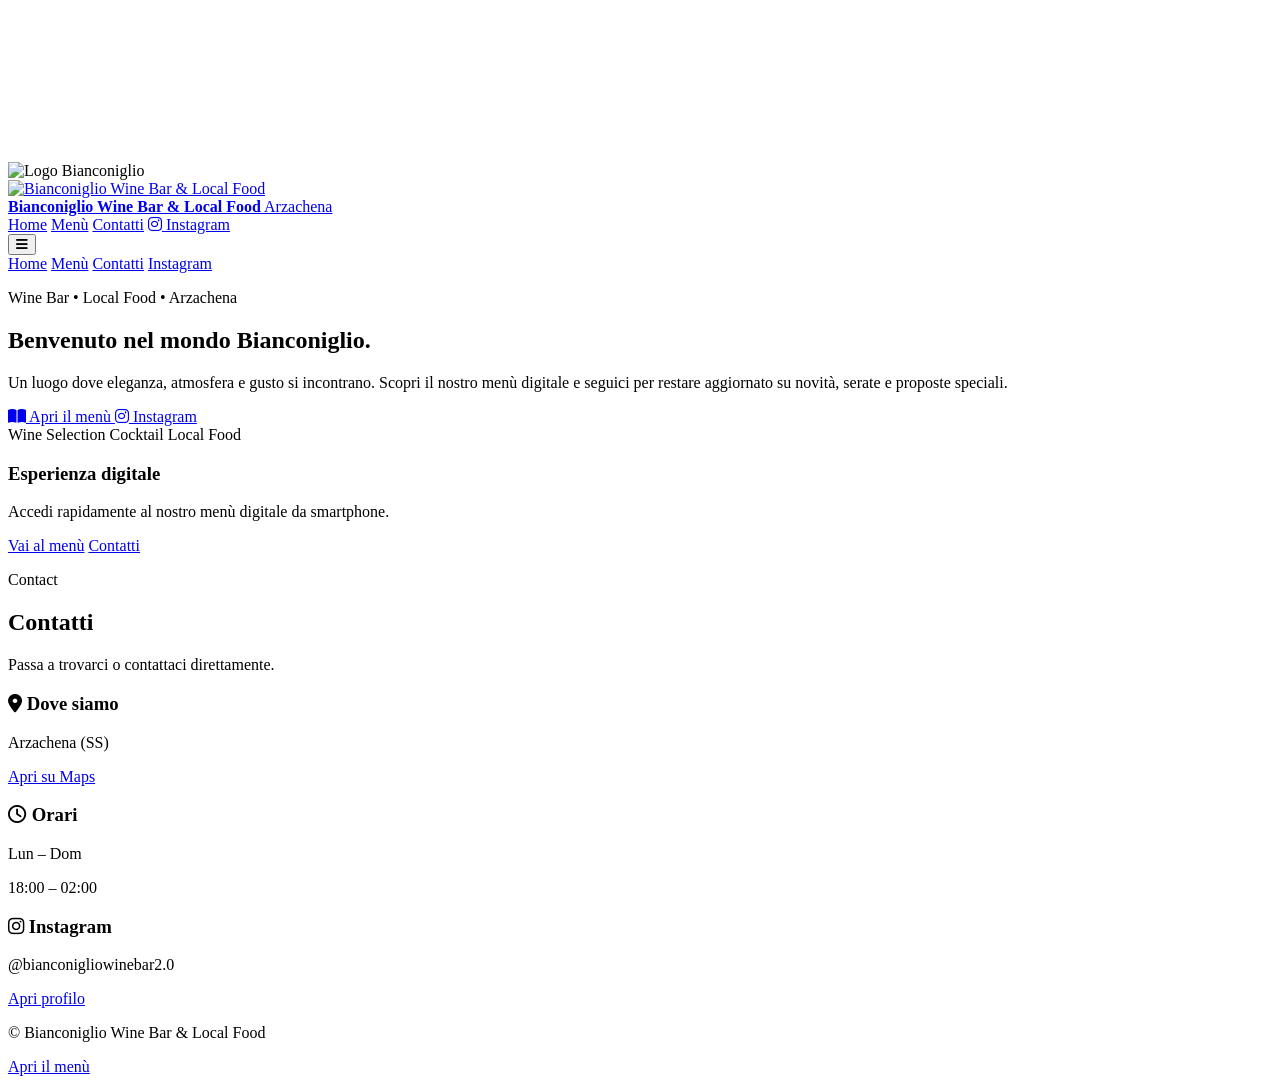
==== menu.html @ a7d39e11 "Add initial menu.html structure for website This HTML file serves as the main structure for the Bian" ====
<!doctype html>
<html lang="it">
<head>
  <meta charset="utf-8">
  <meta name="viewport" content="width=device-width, initial-scale=1">
  <meta name="description" content="Bianconiglio Wine Bar & Local Food - Benvenuto">
  <title>Bianconiglio Wine Bar & Local Food</title>

  <link rel="stylesheet" href="styles.css">
  <link rel="stylesheet" href="https://cdnjs.cloudflare.com/ajax/libs/font-awesome/6.4.0/css/all.min.css">
</head>
<body>

  <svg class="svgFilter" aria-hidden="true">
    <filter id="glass-distortion">
      <feTurbulence type="turbulence" baseFrequency="0.008" numOctaves="2" result="noise"></feTurbulence>
      <feDisplacementMap in="SourceGraphic" in2="noise" scale="65"></feDisplacementMap>
    </filter>
  </svg>

  <div id="preloader" aria-label="Caricamento sito">
    <div class="preloaderCard">
      <img src="logo.svg" alt="Logo Bianconiglio" class="preloaderLogo">
      <div class="preloaderLine"></div>
    </div>
  </div>

  <div id="app" class="appHidden">

    <header class="siteHeader" id="siteHeader">
      <div class="container navBar glassCard glassInteractive">
        <a href="index.html" class="brand">
          <div class="brandLogo">
            <img src="logo.svg" alt="Bianconiglio Wine Bar & Local Food">
          </div>
          <div class="brandText">
            <strong>Bianconiglio Wine Bar & Local Food</strong>
            <span>Arzachena</span>
          </div>
        </a>

        <nav class="navLinks">
          <a href="index.html" class="navLink">Home</a>
          <a href="menu.html" class="navLink">Menù</a>
          <a href="#contatti" class="navLink">Contatti</a>
          <a href="https://www.instagram.com/bianconigliowinebar2.0/" target="_blank" class="navLink instagramLink">
            <i class="fa-brands fa-instagram"></i> Instagram
          </a>
        </nav>

        <button class="menuToggle" id="menuToggle" aria-label="Apri menu">
          <i class="fa-solid fa-bars"></i>
        </button>
      </div>

      <div class="mobileMenu glassCard" id="mobileMenu">
        <a href="index.html">Home</a>
        <a href="menu.html">Menù</a>
        <a href="#contatti">Contatti</a>
        <a href="https://www.instagram.com/bianconigliowinebar2.0/" target="_blank">Instagram</a>
      </div>
    </header>

    <main>
      <section class="hero container" id="top">
        <div class="heroGrid">
          <div class="heroMain glassCard glassInteractive reveal">
            <div class="glassFilter"></div>
            <div class="glassOverlay"></div>
            <div class="glassSpecular"></div>

            <div class="glassContent heroContent">
              <p class="eyebrow">Wine Bar • Local Food • Arzachena</p>
              <h1>Benvenuto nel mondo Bianconiglio.</h1>
              <p class="heroText">
                Un luogo dove eleganza, atmosfera e gusto si incontrano.
                Scopri il nostro menù digitale e seguici per restare aggiornato
                su novità, serate e proposte speciali.
              </p>

              <div class="heroActions">
                <a href="menu.html" class="btn btnPrimary">
                  <i class="fa-solid fa-book-open"></i>
                  Apri il menù
                </a>

                <a href="https://www.instagram.com/bianconigliowinebar2.0/" target="_blank" class="btn btnGlass">
                  <i class="fa-brands fa-instagram"></i>
                  Instagram
                </a>
              </div>

              <div class="heroBadges">
                <span>Wine Selection</span>
                <span>Cocktail</span>
                <span>Local Food</span>
              </div>
            </div>
          </div>

          <div class="heroSide glassCard glassInteractive reveal">
            <div class="glassFilter"></div>
            <div class="glassOverlay"></div>
            <div class="glassSpecular"></div>

            <div class="glassContent">
              <div class="sideBlock">
                <h3>Esperienza digitale</h3>
                <p>Accedi rapidamente al nostro menù digitale da smartphone.</p>
              </div>

              <div class="fakeQr"></div>

              <div class="sideButtons">
                <a href="menu.html" class="btn btnGlass">Vai al menù</a>
                <a href="#contatti" class="btn btnGlass">Contatti</a>
              </div>
            </div>
          </div>
        </div>
      </section>

      <section class="contactSection container" id="contatti">
        <div class="sectionHeading reveal">
          <p class="eyebrow">Contact</p>
          <h2>Contatti</h2>
          <p>Passa a trovarci o contattaci direttamente.</p>
        </div>

        <div class="contactGrid">
          <article class="glassCard glassInteractive reveal">
            <div class="glassFilter"></div>
            <div class="glassOverlay"></div>
            <div class="glassSpecular"></div>

            <div class="glassContent contactCard">
              <h3><i class="fa-solid fa-location-dot"></i> Dove siamo</h3>
              <p>Arzachena (SS)</p>
              <a class="btn btnGlass" target="_blank" href="https://www.google.com/maps/search/?api=1&query=Arzachena%20Bianconiglio%20Wine%20Bar">
                Apri su Maps
              </a>
            </div>
          </article>

          <article class="glassCard glassInteractive reveal">
            <div class="glassFilter"></div>
            <div class="glassOverlay"></div>
            <div class="glassSpecular"></div>

            <div class="glassContent contactCard">
              <h3><i class="fa-regular fa-clock"></i> Orari</h3>
              <p>Lun – Dom</p>
              <p>18:00 – 02:00</p>
            </div>
          </article>

          <article class="glassCard glassInteractive reveal">
            <div class="glassFilter"></div>
            <div class="glassOverlay"></div>
            <div class="glassSpecular"></div>

            <div class="glassContent contactCard">
              <h3><i class="fa-brands fa-instagram"></i> Instagram</h3>
              <p>@bianconigliowinebar2.0</p>
              <a class="btn btnGlass" target="_blank" href="https://www.instagram.com/bianconigliowinebar2.0/">
                Apri profilo
              </a>
            </div>
          </article>
        </div>
      </section>
    </main>

    <footer class="siteFooter container">
      <div class="footerCard glassCard reveal">
        <div class="glassFilter"></div>
        <div class="glassOverlay"></div>
        <div class="glassSpecular"></div>

        <div class="glassContent footerContent">
          <p>© <span id="year"></span> Bianconiglio Wine Bar & Local Food</p>
          <a href="menu.html" class="btn btnGlass">Apri il menù</a>
        </div>
      </div>
    </footer>
  </div>

  <script src="app.js"></script>
</body>
</html>
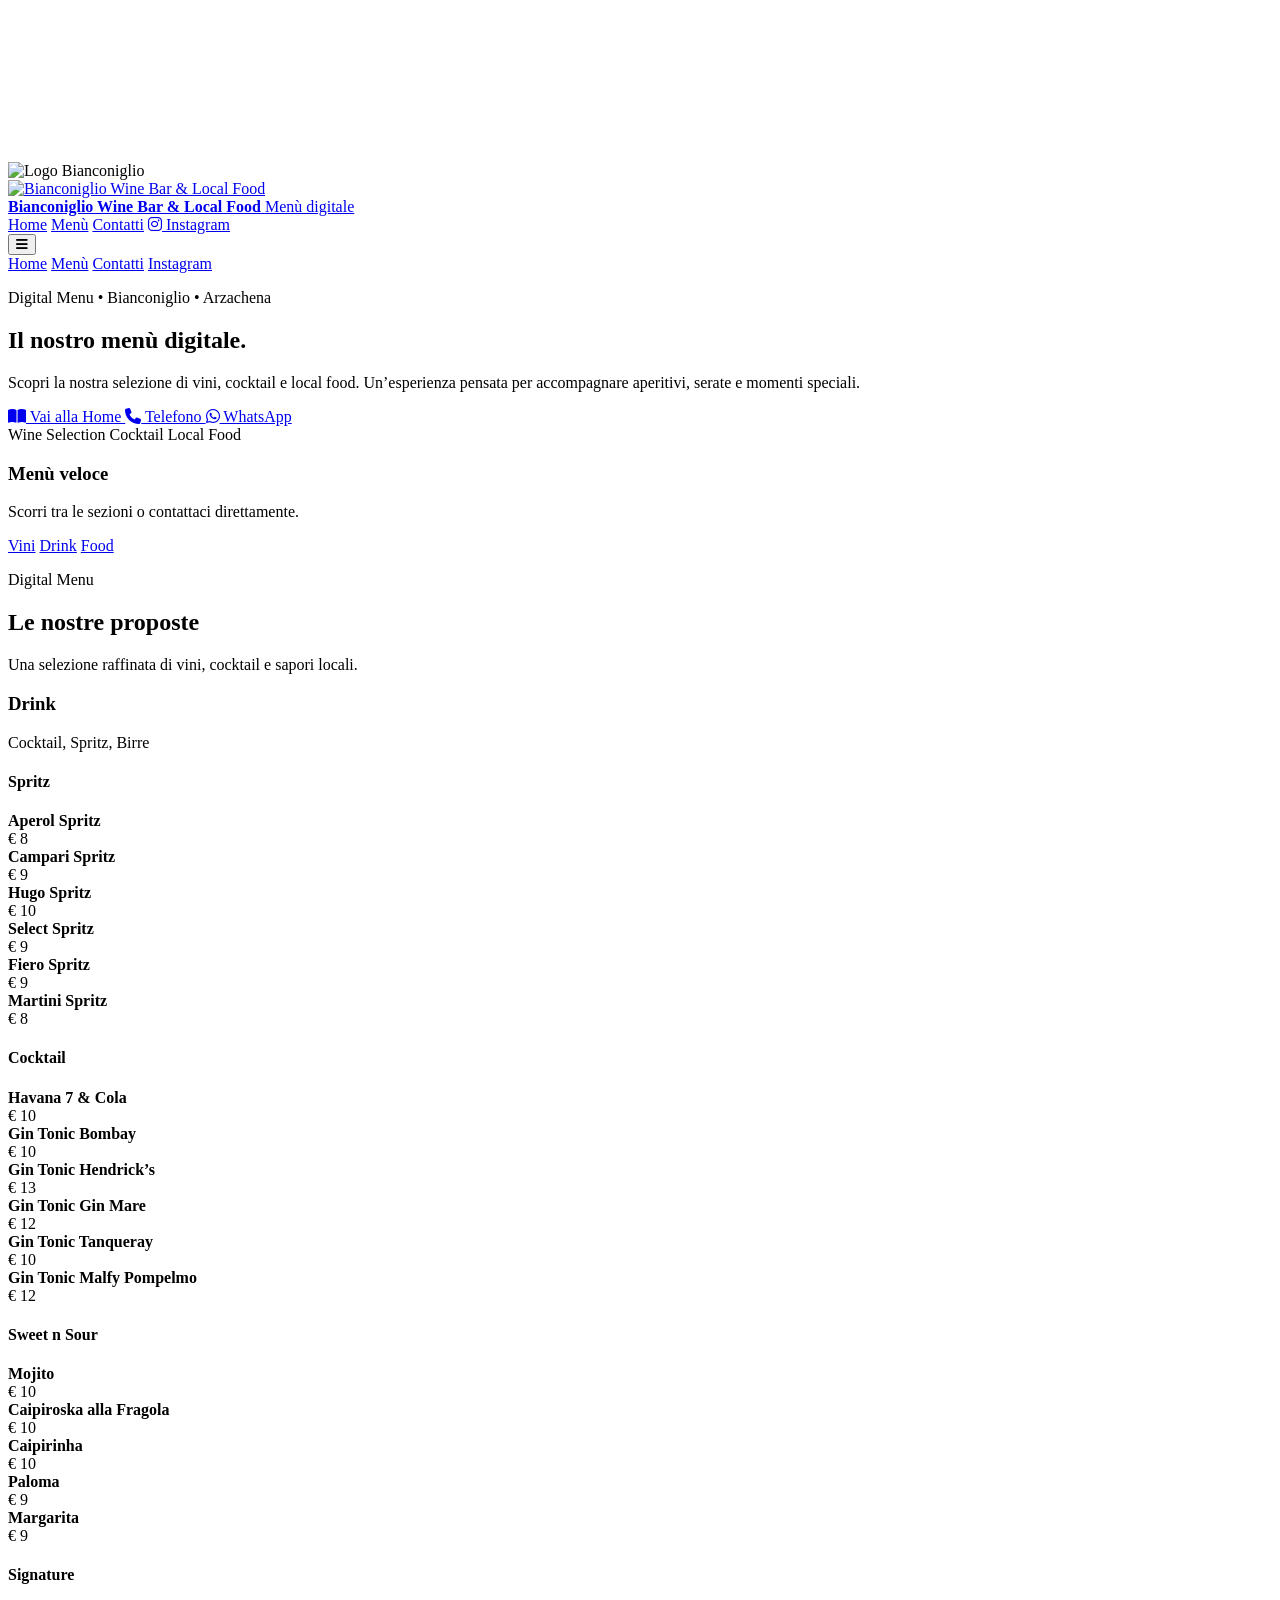
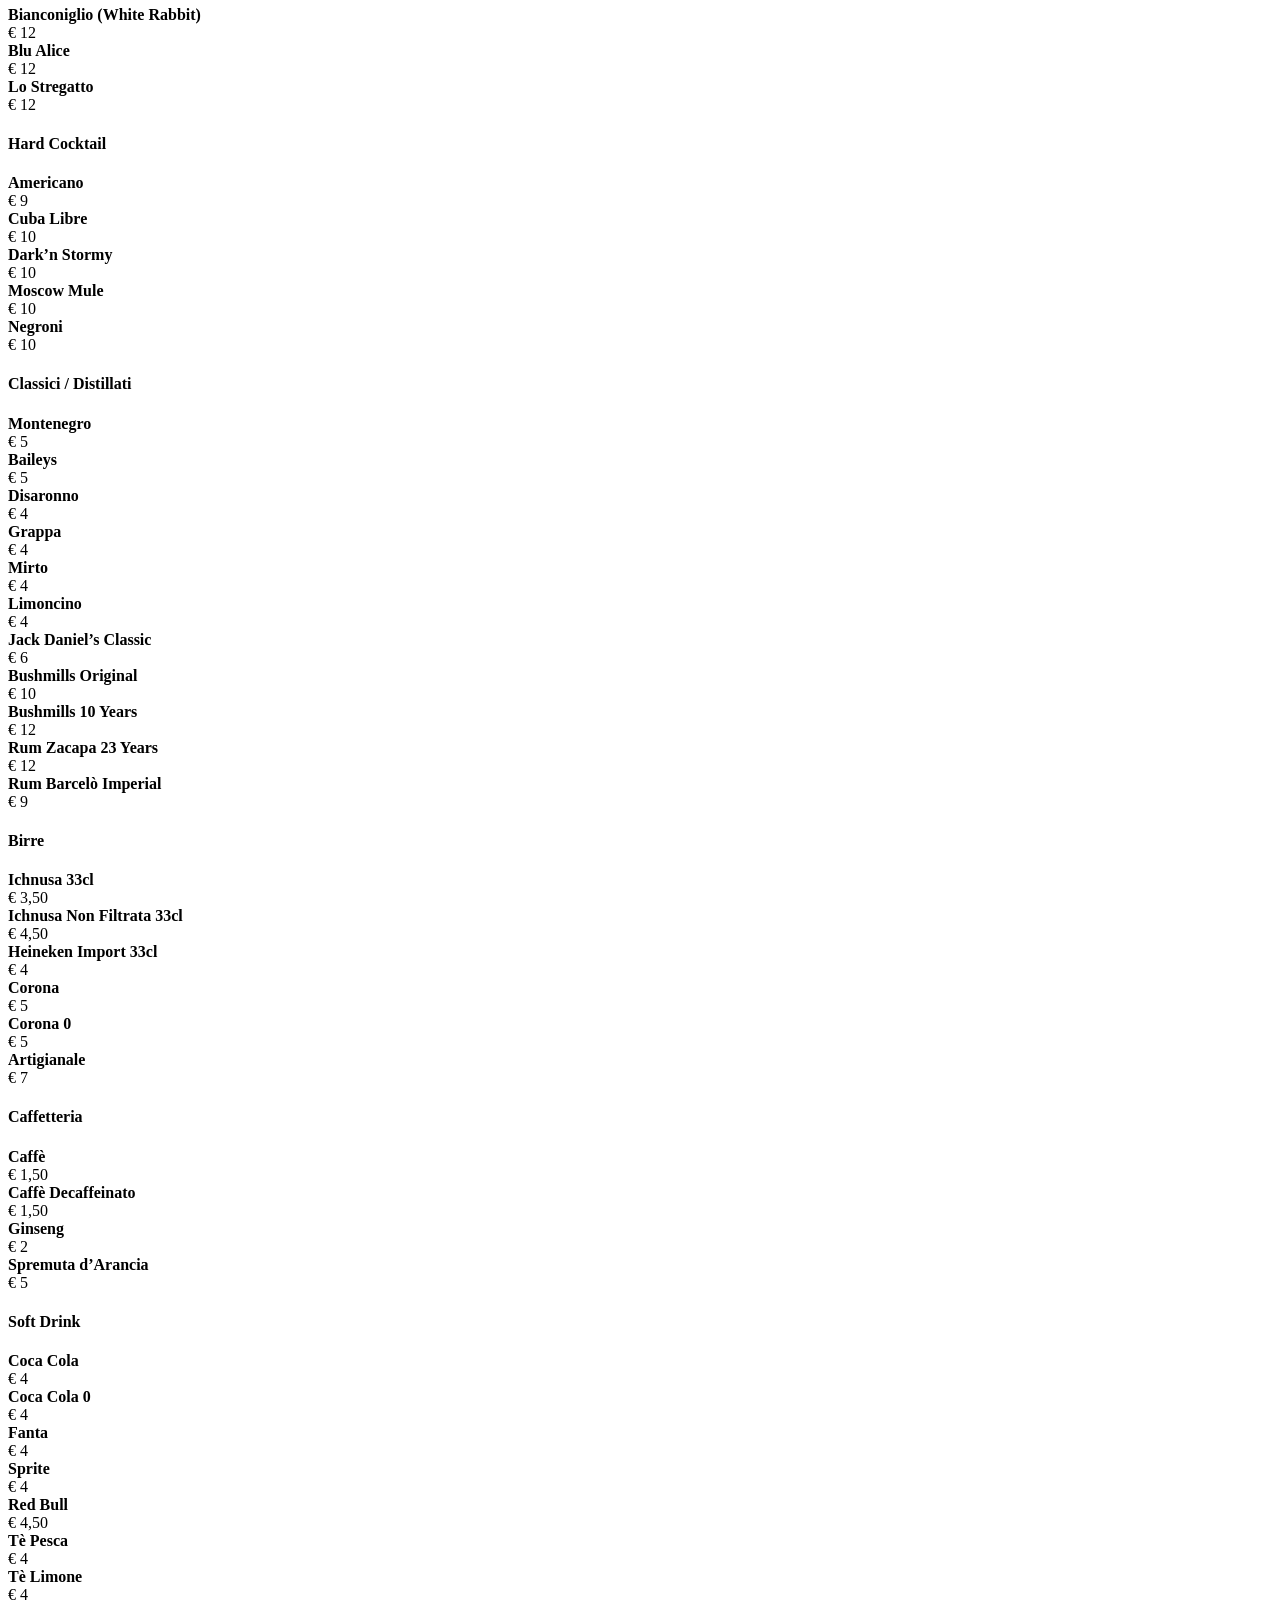
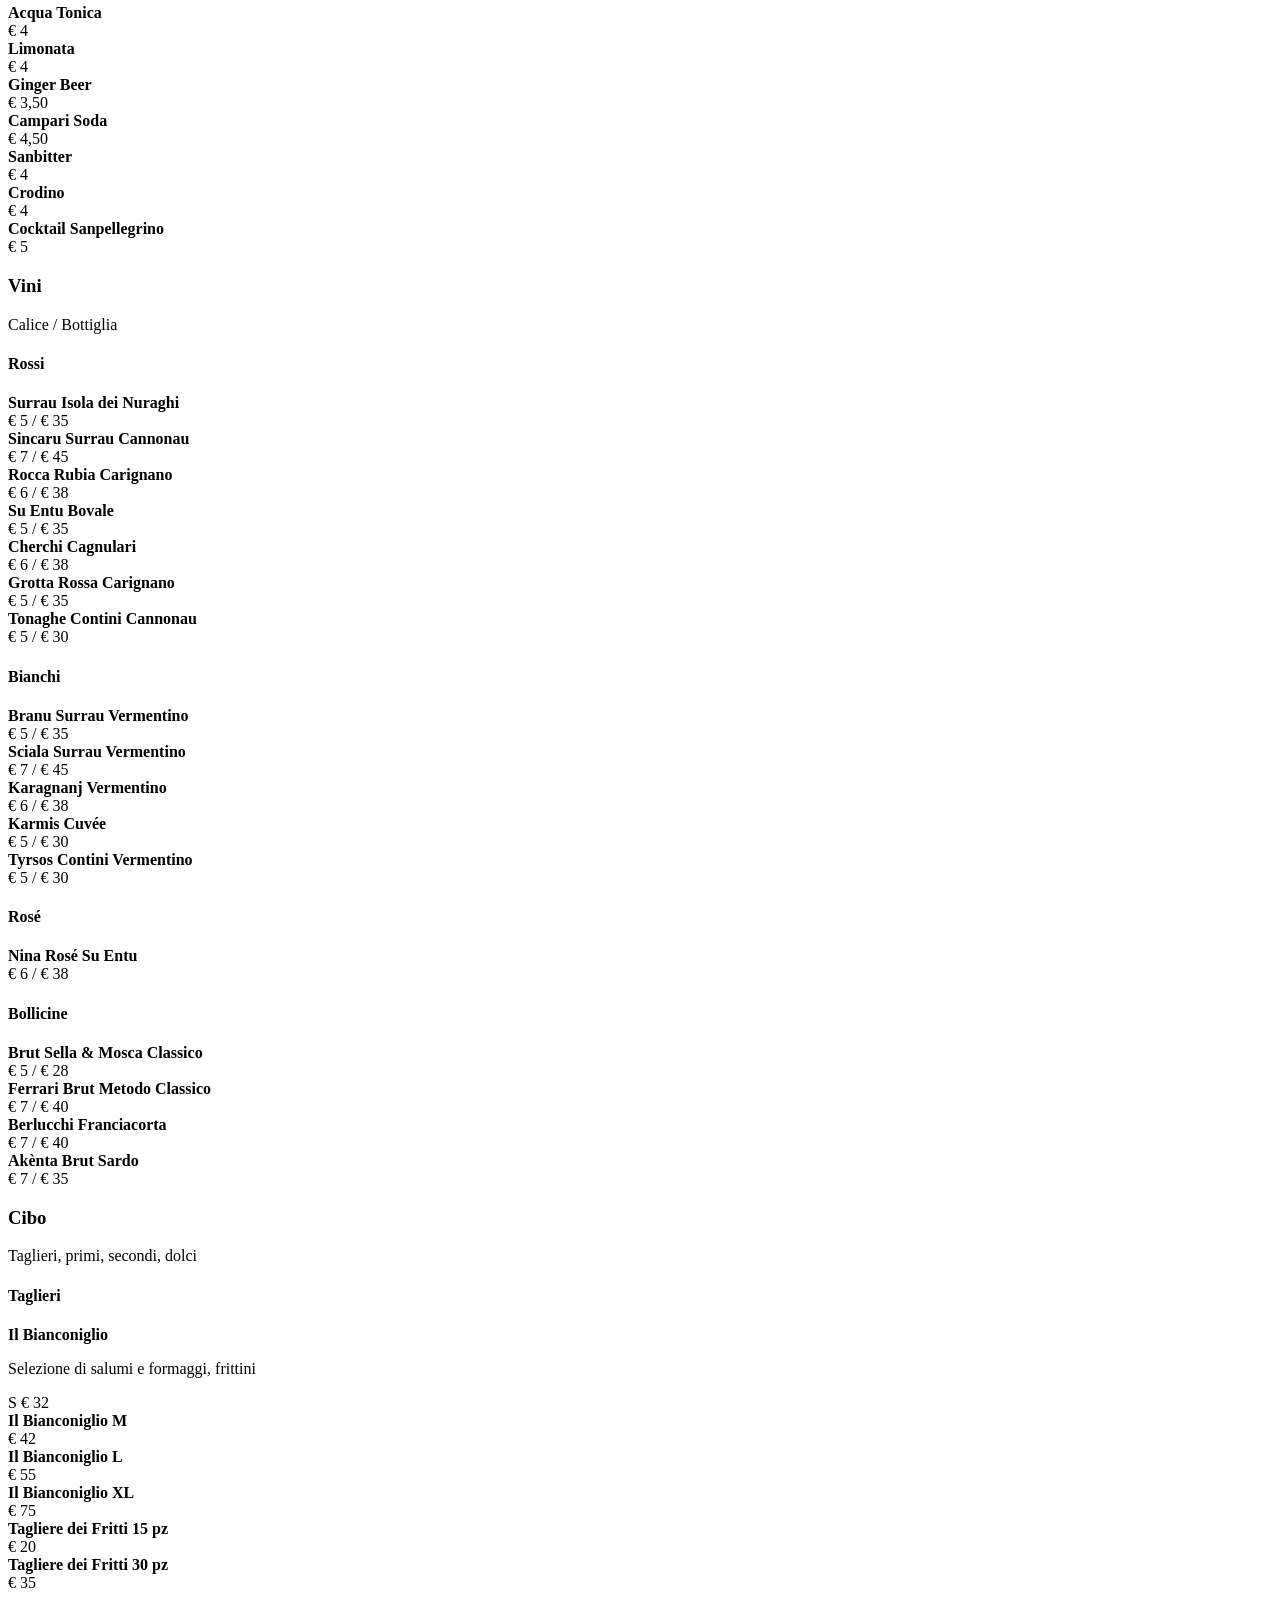
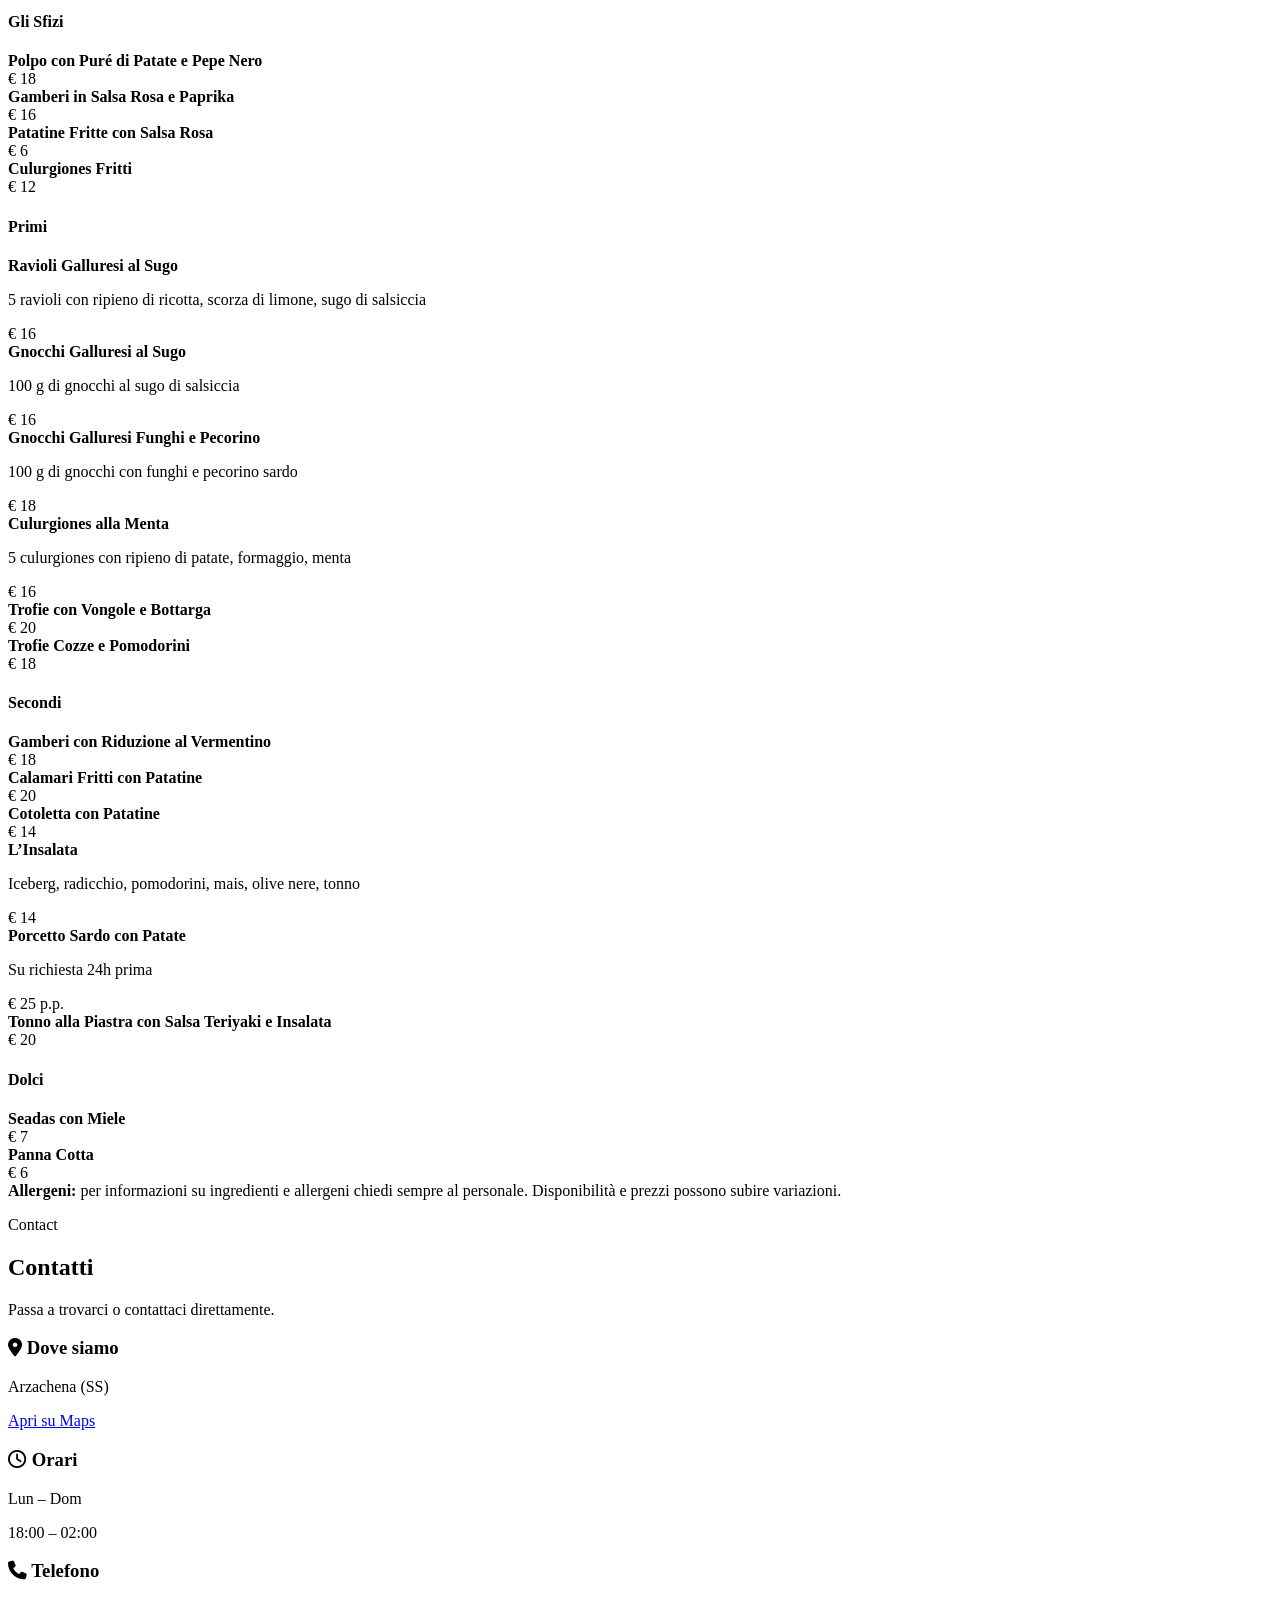
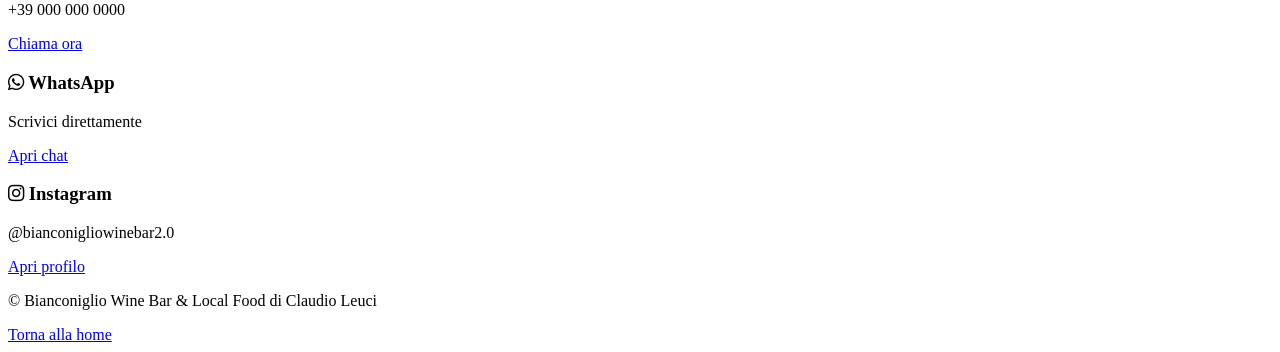
==== commit 70a962ac: "Revamp menu with drinks and reorganize sections Added a new drink section to the menu with various c" ====
--- a/menu.html
+++ b/menu.html
@@ -3,14 +3,15 @@
 <head>
   <meta charset="utf-8">
   <meta name="viewport" content="width=device-width, initial-scale=1">
-  <meta name="description" content="Bianconiglio Wine Bar & Local Food - Benvenuto">
-  <title>Bianconiglio Wine Bar & Local Food</title>
+  <meta name="description" content="Bianconiglio Wine Bar & Local Food - Menù digitale">
+  <title>Menù • Bianconiglio Wine Bar & Local Food</title>
 
   <link rel="stylesheet" href="styles.css">
   <link rel="stylesheet" href="https://cdnjs.cloudflare.com/ajax/libs/font-awesome/6.4.0/css/all.min.css">
 </head>
 <body>
 
+  <!-- SVG FILTER GLASS -->
   <svg class="svgFilter" aria-hidden="true">
     <filter id="glass-distortion">
       <feTurbulence type="turbulence" baseFrequency="0.008" numOctaves="2" result="noise"></feTurbulence>
@@ -18,6 +19,7 @@
     </filter>
   </svg>
 
+  <!-- PRELOADER -->
   <div id="preloader" aria-label="Caricamento sito">
     <div class="preloaderCard">
       <img src="logo.svg" alt="Logo Bianconiglio" class="preloaderLogo">
@@ -25,8 +27,10 @@
     </div>
   </div>
 
+  <!-- APP -->
   <div id="app" class="appHidden">
 
+    <!-- HEADER -->
     <header class="siteHeader" id="siteHeader">
       <div class="container navBar glassCard glassInteractive">
         <a href="index.html" class="brand">
@@ -35,13 +39,13 @@
           </div>
           <div class="brandText">
             <strong>Bianconiglio Wine Bar & Local Food</strong>
-            <span>Arzachena</span>
+            <span>Menù digitale</span>
           </div>
         </a>
 
         <nav class="navLinks">
           <a href="index.html" class="navLink">Home</a>
-          <a href="menu.html" class="navLink">Menù</a>
+          <a href="#menu" class="navLink">Menù</a>
           <a href="#contatti" class="navLink">Contatti</a>
           <a href="https://www.instagram.com/bianconigliowinebar2.0/" target="_blank" class="navLink instagramLink">
             <i class="fa-brands fa-instagram"></i> Instagram
@@ -55,13 +59,15 @@
 
       <div class="mobileMenu glassCard" id="mobileMenu">
         <a href="index.html">Home</a>
-        <a href="menu.html">Menù</a>
+        <a href="#menu">Menù</a>
         <a href="#contatti">Contatti</a>
         <a href="https://www.instagram.com/bianconigliowinebar2.0/" target="_blank">Instagram</a>
       </div>
     </header>
 
     <main>
+
+      <!-- HERO MENU -->
       <section class="hero container" id="top">
         <div class="heroGrid">
           <div class="heroMain glassCard glassInteractive reveal">
@@ -70,23 +76,27 @@
             <div class="glassSpecular"></div>
 
             <div class="glassContent heroContent">
-              <p class="eyebrow">Wine Bar • Local Food • Arzachena</p>
-              <h1>Benvenuto nel mondo Bianconiglio.</h1>
+              <p class="eyebrow">Digital Menu • Bianconiglio • Arzachena</p>
+              <h1>Il nostro menù digitale.</h1>
               <p class="heroText">
-                Un luogo dove eleganza, atmosfera e gusto si incontrano.
-                Scopri il nostro menù digitale e seguici per restare aggiornato
-                su novità, serate e proposte speciali.
+                Scopri la nostra selezione di vini, cocktail e local food.
+                Un’esperienza pensata per accompagnare aperitivi, serate e momenti speciali.
               </p>
 
               <div class="heroActions">
-                <a href="menu.html" class="btn btnPrimary">
+                <a href="index.html" class="btn btnPrimary">
                   <i class="fa-solid fa-book-open"></i>
-                  Apri il menù
+                  Vai alla Home
                 </a>
 
-                <a href="https://www.instagram.com/bianconigliowinebar2.0/" target="_blank" class="btn btnGlass">
-                  <i class="fa-brands fa-instagram"></i>
-                  Instagram
+                <a href="tel:+390000000000" class="btn btnGlass">
+                  <i class="fa-solid fa-phone"></i>
+                  Telefono
+                </a>
+
+                <a href="https://wa.me/390000000000" target="_blank" class="btn btnGlass">
+                  <i class="fa-brands fa-whatsapp"></i>
+                  WhatsApp
                 </a>
               </div>
 
@@ -105,21 +115,268 @@
 
             <div class="glassContent">
               <div class="sideBlock">
-                <h3>Esperienza digitale</h3>
-                <p>Accedi rapidamente al nostro menù digitale da smartphone.</p>
+                <h3>Menù veloce</h3>
+                <p>Scorri tra le sezioni o contattaci direttamente.</p>
               </div>
 
               <div class="fakeQr"></div>
 
               <div class="sideButtons">
-                <a href="menu.html" class="btn btnGlass">Vai al menù</a>
-                <a href="#contatti" class="btn btnGlass">Contatti</a>
+                <a href="#vini" class="btn btnGlass">Vini</a>
+                <a href="#drink" class="btn btnGlass">Drink</a>
+                <a href="#food" class="btn btnGlass">Food</a>
               </div>
             </div>
           </div>
         </div>
       </section>
 
+      <!-- MENU -->
+      <section class="menuSection container" id="menu">
+        <div class="sectionHeading reveal">
+          <p class="eyebrow">Digital Menu</p>
+          <h2>Le nostre proposte</h2>
+          <p>Una selezione raffinata di vini, cocktail e sapori locali.</p>
+        </div>
+
+        <div class="menuGrid">
+
+  <!-- DRINK -->
+  <article class="menuCard glassCard glassInteractive reveal" id="drink">
+    <div class="glassFilter"></div>
+    <div class="glassOverlay"></div>
+    <div class="glassSpecular"></div>
+
+    <div class="glassContent">
+      <div class="menuCardHeader">
+        <h3>Drink</h3>
+        <span class="menuTag">Cocktail, Spritz, Birre</span>
+      </div>
+
+      <h4 class="menuSubTitle">Spritz</h4>
+      <div class="menuItem"><div><strong>Aperol Spritz</strong></div><span>€ 8</span></div>
+      <div class="menuItem"><div><strong>Campari Spritz</strong></div><span>€ 9</span></div>
+      <div class="menuItem"><div><strong>Hugo Spritz</strong></div><span>€ 10</span></div>
+      <div class="menuItem"><div><strong>Select Spritz</strong></div><span>€ 9</span></div>
+      <div class="menuItem"><div><strong>Fiero Spritz</strong></div><span>€ 9</span></div>
+      <div class="menuItem"><div><strong>Martini Spritz</strong></div><span>€ 8</span></div>
+
+      <h4 class="menuSubTitle">Cocktail</h4>
+      <div class="menuItem"><div><strong>Havana 7 & Cola</strong></div><span>€ 10</span></div>
+      <div class="menuItem"><div><strong>Gin Tonic Bombay</strong></div><span>€ 10</span></div>
+      <div class="menuItem"><div><strong>Gin Tonic Hendrick’s</strong></div><span>€ 13</span></div>
+      <div class="menuItem"><div><strong>Gin Tonic Gin Mare</strong></div><span>€ 12</span></div>
+      <div class="menuItem"><div><strong>Gin Tonic Tanqueray</strong></div><span>€ 10</span></div>
+      <div class="menuItem"><div><strong>Gin Tonic Malfy Pompelmo</strong></div><span>€ 12</span></div>
+
+      <h4 class="menuSubTitle">Sweet n Sour</h4>
+      <div class="menuItem"><div><strong>Mojito</strong></div><span>€ 10</span></div>
+      <div class="menuItem"><div><strong>Caipiroska alla Fragola</strong></div><span>€ 10</span></div>
+      <div class="menuItem"><div><strong>Caipirinha</strong></div><span>€ 10</span></div>
+      <div class="menuItem"><div><strong>Paloma</strong></div><span>€ 9</span></div>
+      <div class="menuItem"><div><strong>Margarita</strong></div><span>€ 9</span></div>
+
+      <h4 class="menuSubTitle">Signature</h4>
+      <div class="menuItem"><div><strong>Bianconiglio (White Rabbit)</strong></div><span>€ 12</span></div>
+      <div class="menuItem"><div><strong>Blu Alice</strong></div><span>€ 12</span></div>
+      <div class="menuItem"><div><strong>Lo Stregatto</strong></div><span>€ 12</span></div>
+
+      <h4 class="menuSubTitle">Hard Cocktail</h4>
+      <div class="menuItem"><div><strong>Americano</strong></div><span>€ 9</span></div>
+      <div class="menuItem"><div><strong>Cuba Libre</strong></div><span>€ 10</span></div>
+      <div class="menuItem"><div><strong>Dark’n Stormy</strong></div><span>€ 10</span></div>
+      <div class="menuItem"><div><strong>Moscow Mule</strong></div><span>€ 10</span></div>
+      <div class="menuItem"><div><strong>Negroni</strong></div><span>€ 10</span></div>
+
+      <h4 class="menuSubTitle">Classici / Distillati</h4>
+      <div class="menuItem"><div><strong>Montenegro</strong></div><span>€ 5</span></div>
+      <div class="menuItem"><div><strong>Baileys</strong></div><span>€ 5</span></div>
+      <div class="menuItem"><div><strong>Disaronno</strong></div><span>€ 4</span></div>
+      <div class="menuItem"><div><strong>Grappa</strong></div><span>€ 4</span></div>
+      <div class="menuItem"><div><strong>Mirto</strong></div><span>€ 4</span></div>
+      <div class="menuItem"><div><strong>Limoncino</strong></div><span>€ 4</span></div>
+      <div class="menuItem"><div><strong>Jack Daniel’s Classic</strong></div><span>€ 6</span></div>
+      <div class="menuItem"><div><strong>Bushmills Original</strong></div><span>€ 10</span></div>
+      <div class="menuItem"><div><strong>Bushmills 10 Years</strong></div><span>€ 12</span></div>
+      <div class="menuItem"><div><strong>Rum Zacapa 23 Years</strong></div><span>€ 12</span></div>
+      <div class="menuItem"><div><strong>Rum Barcelò Imperial</strong></div><span>€ 9</span></div>
+
+      <h4 class="menuSubTitle">Birre</h4>
+      <div class="menuItem"><div><strong>Ichnusa 33cl</strong></div><span>€ 3,50</span></div>
+      <div class="menuItem"><div><strong>Ichnusa Non Filtrata 33cl</strong></div><span>€ 4,50</span></div>
+      <div class="menuItem"><div><strong>Heineken Import 33cl</strong></div><span>€ 4</span></div>
+      <div class="menuItem"><div><strong>Corona</strong></div><span>€ 5</span></div>
+      <div class="menuItem"><div><strong>Corona 0</strong></div><span>€ 5</span></div>
+      <div class="menuItem"><div><strong>Artigianale</strong></div><span>€ 7</span></div>
+
+      <h4 class="menuSubTitle">Caffetteria</h4>
+      <div class="menuItem"><div><strong>Caffè</strong></div><span>€ 1,50</span></div>
+      <div class="menuItem"><div><strong>Caffè Decaffeinato</strong></div><span>€ 1,50</span></div>
+      <div class="menuItem"><div><strong>Ginseng</strong></div><span>€ 2</span></div>
+      <div class="menuItem"><div><strong>Spremuta d’Arancia</strong></div><span>€ 5</span></div>
+
+      <h4 class="menuSubTitle">Soft Drink</h4>
+      <div class="menuItem"><div><strong>Coca Cola</strong></div><span>€ 4</span></div>
+      <div class="menuItem"><div><strong>Coca Cola 0</strong></div><span>€ 4</span></div>
+      <div class="menuItem"><div><strong>Fanta</strong></div><span>€ 4</span></div>
+      <div class="menuItem"><div><strong>Sprite</strong></div><span>€ 4</span></div>
+      <div class="menuItem"><div><strong>Red Bull</strong></div><span>€ 4,50</span></div>
+      <div class="menuItem"><div><strong>Tè Pesca</strong></div><span>€ 4</span></div>
+      <div class="menuItem"><div><strong>Tè Limone</strong></div><span>€ 4</span></div>
+      <div class="menuItem"><div><strong>Acqua Tonica</strong></div><span>€ 4</span></div>
+      <div class="menuItem"><div><strong>Limonata</strong></div><span>€ 4</span></div>
+      <div class="menuItem"><div><strong>Ginger Beer</strong></div><span>€ 3,50</span></div>
+      <div class="menuItem"><div><strong>Campari Soda</strong></div><span>€ 4,50</span></div>
+      <div class="menuItem"><div><strong>Sanbitter</strong></div><span>€ 4</span></div>
+      <div class="menuItem"><div><strong>Crodino</strong></div><span>€ 4</span></div>
+      <div class="menuItem"><div><strong>Cocktail Sanpellegrino</strong></div><span>€ 5</span></div>
+    </div>
+  </article>
+
+  <!-- VINI -->
+  <article class="menuCard glassCard glassInteractive reveal" id="vini">
+    <div class="glassFilter"></div>
+    <div class="glassOverlay"></div>
+    <div class="glassSpecular"></div>
+
+    <div class="glassContent">
+      <div class="menuCardHeader">
+        <h3>Vini</h3>
+        <span class="menuTag">Calice / Bottiglia</span>
+      </div>
+
+      <h4 class="menuSubTitle">Rossi</h4>
+      <div class="menuItem"><div><strong>Surrau Isola dei Nuraghi</strong></div><span>€ 5 / € 35</span></div>
+      <div class="menuItem"><div><strong>Sincaru Surrau Cannonau</strong></div><span>€ 7 / € 45</span></div>
+      <div class="menuItem"><div><strong>Rocca Rubia Carignano</strong></div><span>€ 6 / € 38</span></div>
+      <div class="menuItem"><div><strong>Su Entu Bovale</strong></div><span>€ 5 / € 35</span></div>
+      <div class="menuItem"><div><strong>Cherchi Cagnulari</strong></div><span>€ 6 / € 38</span></div>
+      <div class="menuItem"><div><strong>Grotta Rossa Carignano</strong></div><span>€ 5 / € 35</span></div>
+      <div class="menuItem"><div><strong>Tonaghe Contini Cannonau</strong></div><span>€ 5 / € 30</span></div>
+
+      <h4 class="menuSubTitle">Bianchi</h4>
+      <div class="menuItem"><div><strong>Branu Surrau Vermentino</strong></div><span>€ 5 / € 35</span></div>
+      <div class="menuItem"><div><strong>Sciala Surrau Vermentino</strong></div><span>€ 7 / € 45</span></div>
+      <div class="menuItem"><div><strong>Karagnanj Vermentino</strong></div><span>€ 6 / € 38</span></div>
+      <div class="menuItem"><div><strong>Karmis Cuvée</strong></div><span>€ 5 / € 30</span></div>
+      <div class="menuItem"><div><strong>Tyrsos Contini Vermentino</strong></div><span>€ 5 / € 30</span></div>
+
+      <h4 class="menuSubTitle">Rosé</h4>
+      <div class="menuItem"><div><strong>Nina Rosé Su Entu</strong></div><span>€ 6 / € 38</span></div>
+
+      <h4 class="menuSubTitle">Bollicine</h4>
+      <div class="menuItem"><div><strong>Brut Sella & Mosca Classico</strong></div><span>€ 5 / € 28</span></div>
+      <div class="menuItem"><div><strong>Ferrari Brut Metodo Classico</strong></div><span>€ 7 / € 40</span></div>
+      <div class="menuItem"><div><strong>Berlucchi Franciacorta</strong></div><span>€ 7 / € 40</span></div>
+      <div class="menuItem"><div><strong>Akènta Brut Sardo</strong></div><span>€ 7 / € 35</span></div>
+    </div>
+  </article>
+
+  <!-- CIBO -->
+  <article class="menuCard glassCard glassInteractive reveal" id="food">
+    <div class="glassFilter"></div>
+    <div class="glassOverlay"></div>
+    <div class="glassSpecular"></div>
+
+    <div class="glassContent">
+      <div class="menuCardHeader">
+        <h3>Cibo</h3>
+        <span class="menuTag">Taglieri, primi, secondi, dolci</span>
+      </div>
+
+      <h4 class="menuSubTitle">Taglieri</h4>
+      <div class="menuItem">
+        <div>
+          <strong>Il Bianconiglio</strong>
+          <p>Selezione di salumi e formaggi, frittini</p>
+        </div>
+        <span>S € 32</span>
+      </div>
+      <div class="menuItem"><div><strong>Il Bianconiglio M</strong></div><span>€ 42</span></div>
+      <div class="menuItem"><div><strong>Il Bianconiglio L</strong></div><span>€ 55</span></div>
+      <div class="menuItem"><div><strong>Il Bianconiglio XL</strong></div><span>€ 75</span></div>
+      <div class="menuItem"><div><strong>Tagliere dei Fritti 15 pz</strong></div><span>€ 20</span></div>
+      <div class="menuItem"><div><strong>Tagliere dei Fritti 30 pz</strong></div><span>€ 35</span></div>
+
+      <h4 class="menuSubTitle">Gli Sfizi</h4>
+      <div class="menuItem"><div><strong>Polpo con Puré di Patate e Pepe Nero</strong></div><span>€ 18</span></div>
+      <div class="menuItem"><div><strong>Gamberi in Salsa Rosa e Paprika</strong></div><span>€ 16</span></div>
+      <div class="menuItem"><div><strong>Patatine Fritte con Salsa Rosa</strong></div><span>€ 6</span></div>
+      <div class="menuItem"><div><strong>Culurgiones Fritti</strong></div><span>€ 12</span></div>
+
+      <h4 class="menuSubTitle">Primi</h4>
+      <div class="menuItem">
+        <div>
+          <strong>Ravioli Galluresi al Sugo</strong>
+          <p>5 ravioli con ripieno di ricotta, scorza di limone, sugo di salsiccia</p>
+        </div>
+        <span>€ 16</span>
+      </div>
+      <div class="menuItem">
+        <div>
+          <strong>Gnocchi Galluresi al Sugo</strong>
+          <p>100 g di gnocchi al sugo di salsiccia</p>
+        </div>
+        <span>€ 16</span>
+      </div>
+      <div class="menuItem">
+        <div>
+          <strong>Gnocchi Galluresi Funghi e Pecorino</strong>
+          <p>100 g di gnocchi con funghi e pecorino sardo</p>
+        </div>
+        <span>€ 18</span>
+      </div>
+      <div class="menuItem">
+        <div>
+          <strong>Culurgiones alla Menta</strong>
+          <p>5 culurgiones con ripieno di patate, formaggio, menta</p>
+        </div>
+        <span>€ 16</span>
+      </div>
+      <div class="menuItem"><div><strong>Trofie con Vongole e Bottarga</strong></div><span>€ 20</span></div>
+      <div class="menuItem"><div><strong>Trofie Cozze e Pomodorini</strong></div><span>€ 18</span></div>
+
+      <h4 class="menuSubTitle">Secondi</h4>
+      <div class="menuItem"><div><strong>Gamberi con Riduzione al Vermentino</strong></div><span>€ 18</span></div>
+      <div class="menuItem"><div><strong>Calamari Fritti con Patatine</strong></div><span>€ 20</span></div>
+      <div class="menuItem"><div><strong>Cotoletta con Patatine</strong></div><span>€ 14</span></div>
+      <div class="menuItem">
+        <div>
+          <strong>L’Insalata</strong>
+          <p>Iceberg, radicchio, pomodorini, mais, olive nere, tonno</p>
+        </div>
+        <span>€ 14</span>
+      </div>
+      <div class="menuItem">
+        <div>
+          <strong>Porcetto Sardo con Patate</strong>
+          <p>Su richiesta 24h prima</p>
+        </div>
+        <span>€ 25 p.p.</span>
+      </div>
+      <div class="menuItem"><div><strong>Tonno alla Piastra con Salsa Teriyaki e Insalata</strong></div><span>€ 20</span></div>
+
+      <h4 class="menuSubTitle">Dolci</h4>
+      <div class="menuItem"><div><strong>Seadas con Miele</strong></div><span>€ 7</span></div>
+      <div class="menuItem"><div><strong>Panna Cotta</strong></div><span>€ 6</span></div>
+    </div>
+  </article>
+
+</div>
+
+        <div class="menuNotice glassCard reveal">
+          <div class="glassFilter"></div>
+          <div class="glassOverlay"></div>
+          <div class="glassSpecular"></div>
+
+          <div class="glassContent">
+            <strong>Allergeni:</strong> per informazioni su ingredienti e allergeni chiedi sempre al personale.
+            Disponibilità e prezzi possono subire variazioni.
+          </div>
+        </div>
+      </section>
+
+      <!-- CONTATTI -->
       <section class="contactSection container" id="contatti">
         <div class="sectionHeading reveal">
           <p class="eyebrow">Contact</p>
@@ -160,6 +417,34 @@
             <div class="glassSpecular"></div>
 
             <div class="glassContent contactCard">
+              <h3><i class="fa-solid fa-phone"></i> Telefono</h3>
+              <p>+39 000 000 0000</p>
+              <a class="btn btnGlass" href="tel:+390000000000">
+                Chiama ora
+              </a>
+            </div>
+          </article>
+
+          <article class="glassCard glassInteractive reveal">
+            <div class="glassFilter"></div>
+            <div class="glassOverlay"></div>
+            <div class="glassSpecular"></div>
+
+            <div class="glassContent contactCard">
+              <h3><i class="fa-brands fa-whatsapp"></i> WhatsApp</h3>
+              <p>Scrivici direttamente</p>
+              <a class="btn btnGlass" target="_blank" href="https://wa.me/390000000000">
+                Apri chat
+              </a>
+            </div>
+          </article>
+
+          <article class="glassCard glassInteractive reveal">
+            <div class="glassFilter"></div>
+            <div class="glassOverlay"></div>
+            <div class="glassSpecular"></div>
+
+            <div class="glassContent contactCard">
               <h3><i class="fa-brands fa-instagram"></i> Instagram</h3>
               <p>@bianconigliowinebar2.0</p>
               <a class="btn btnGlass" target="_blank" href="https://www.instagram.com/bianconigliowinebar2.0/">
@@ -171,6 +456,7 @@
       </section>
     </main>
 
+    <!-- FOOTER -->
     <footer class="siteFooter container">
       <div class="footerCard glassCard reveal">
         <div class="glassFilter"></div>
@@ -178,8 +464,8 @@
         <div class="glassSpecular"></div>
 
         <div class="glassContent footerContent">
-          <p>© <span id="year"></span> Bianconiglio Wine Bar & Local Food</p>
-          <a href="menu.html" class="btn btnGlass">Apri il menù</a>
+          <p>© <span id="year"></span> Bianconiglio Wine Bar & Local Food di Claudio Leuci</p>
+          <a href="index.html" class="btn btnGlass">Torna alla home</a>
         </div>
       </div>
     </footer>
@@ -188,3 +474,6 @@
   <script src="app.js"></script>
 </body>
 </html>
+
+
+
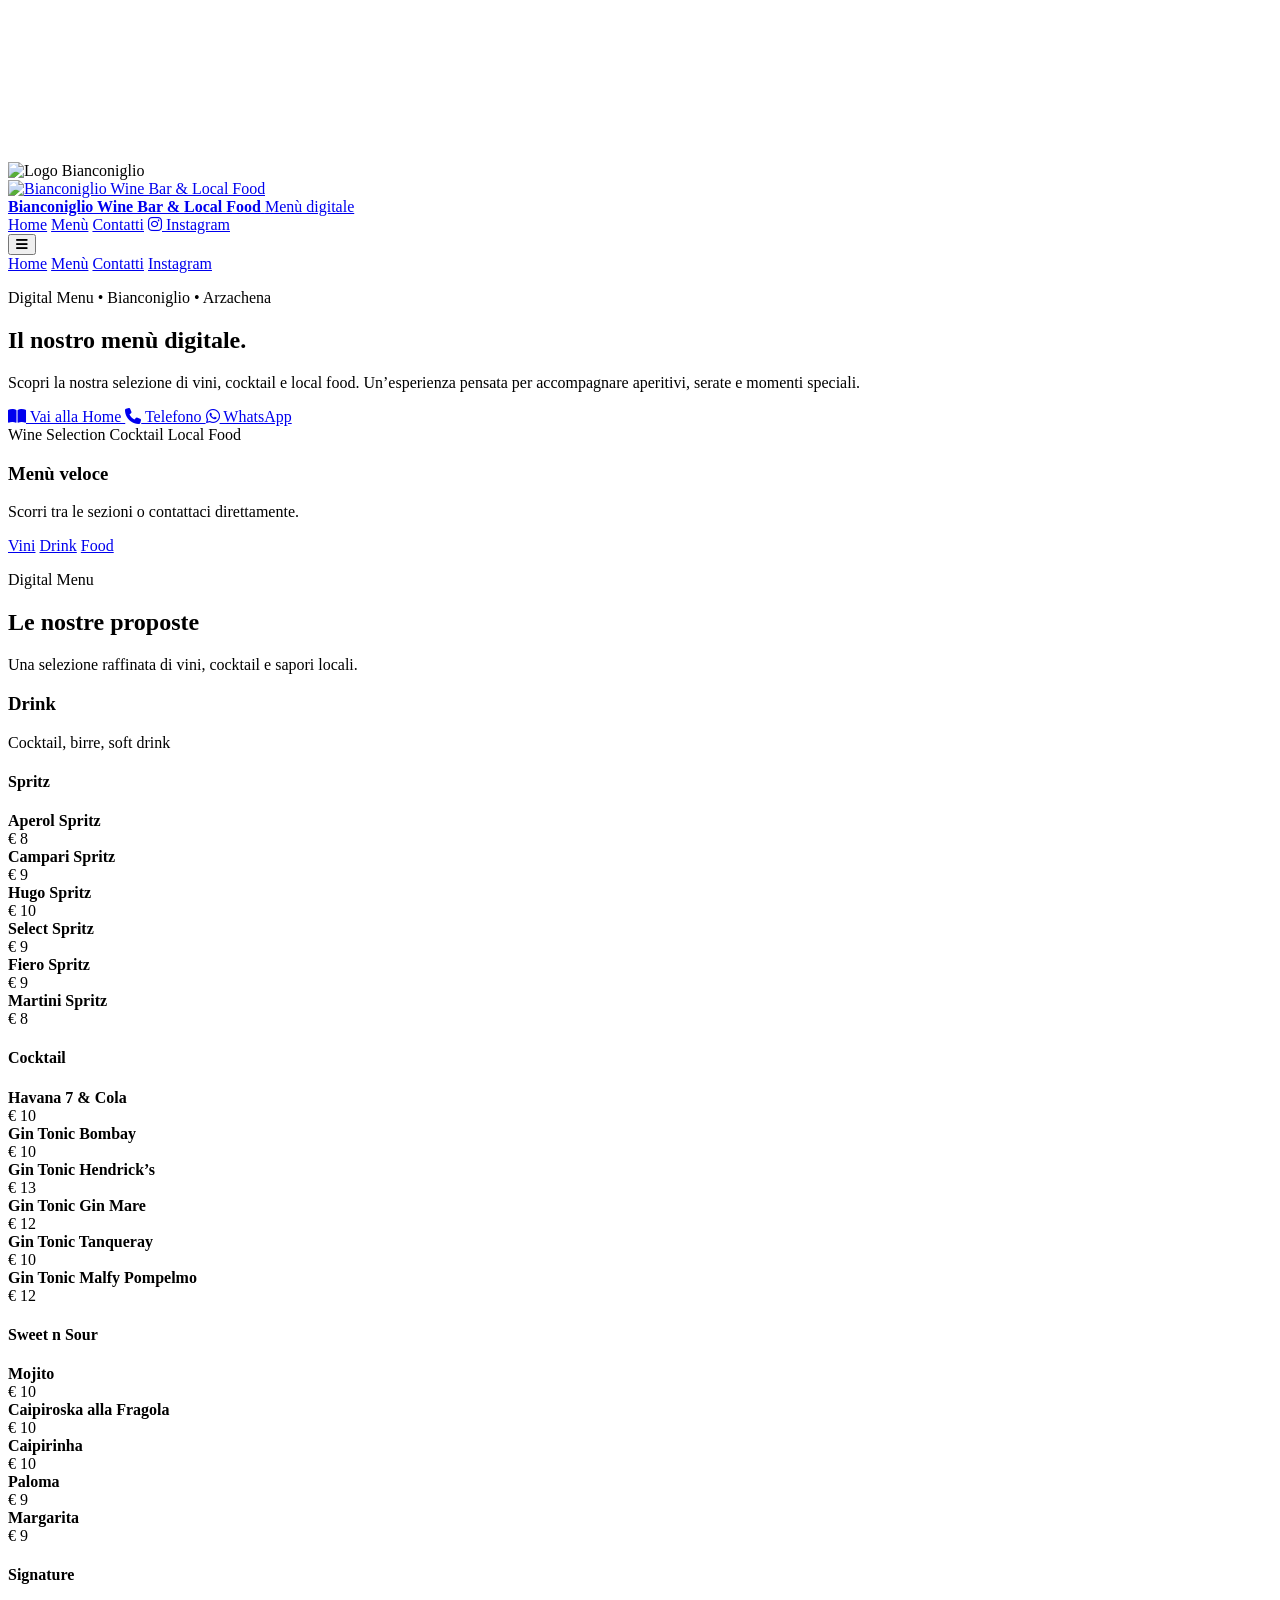
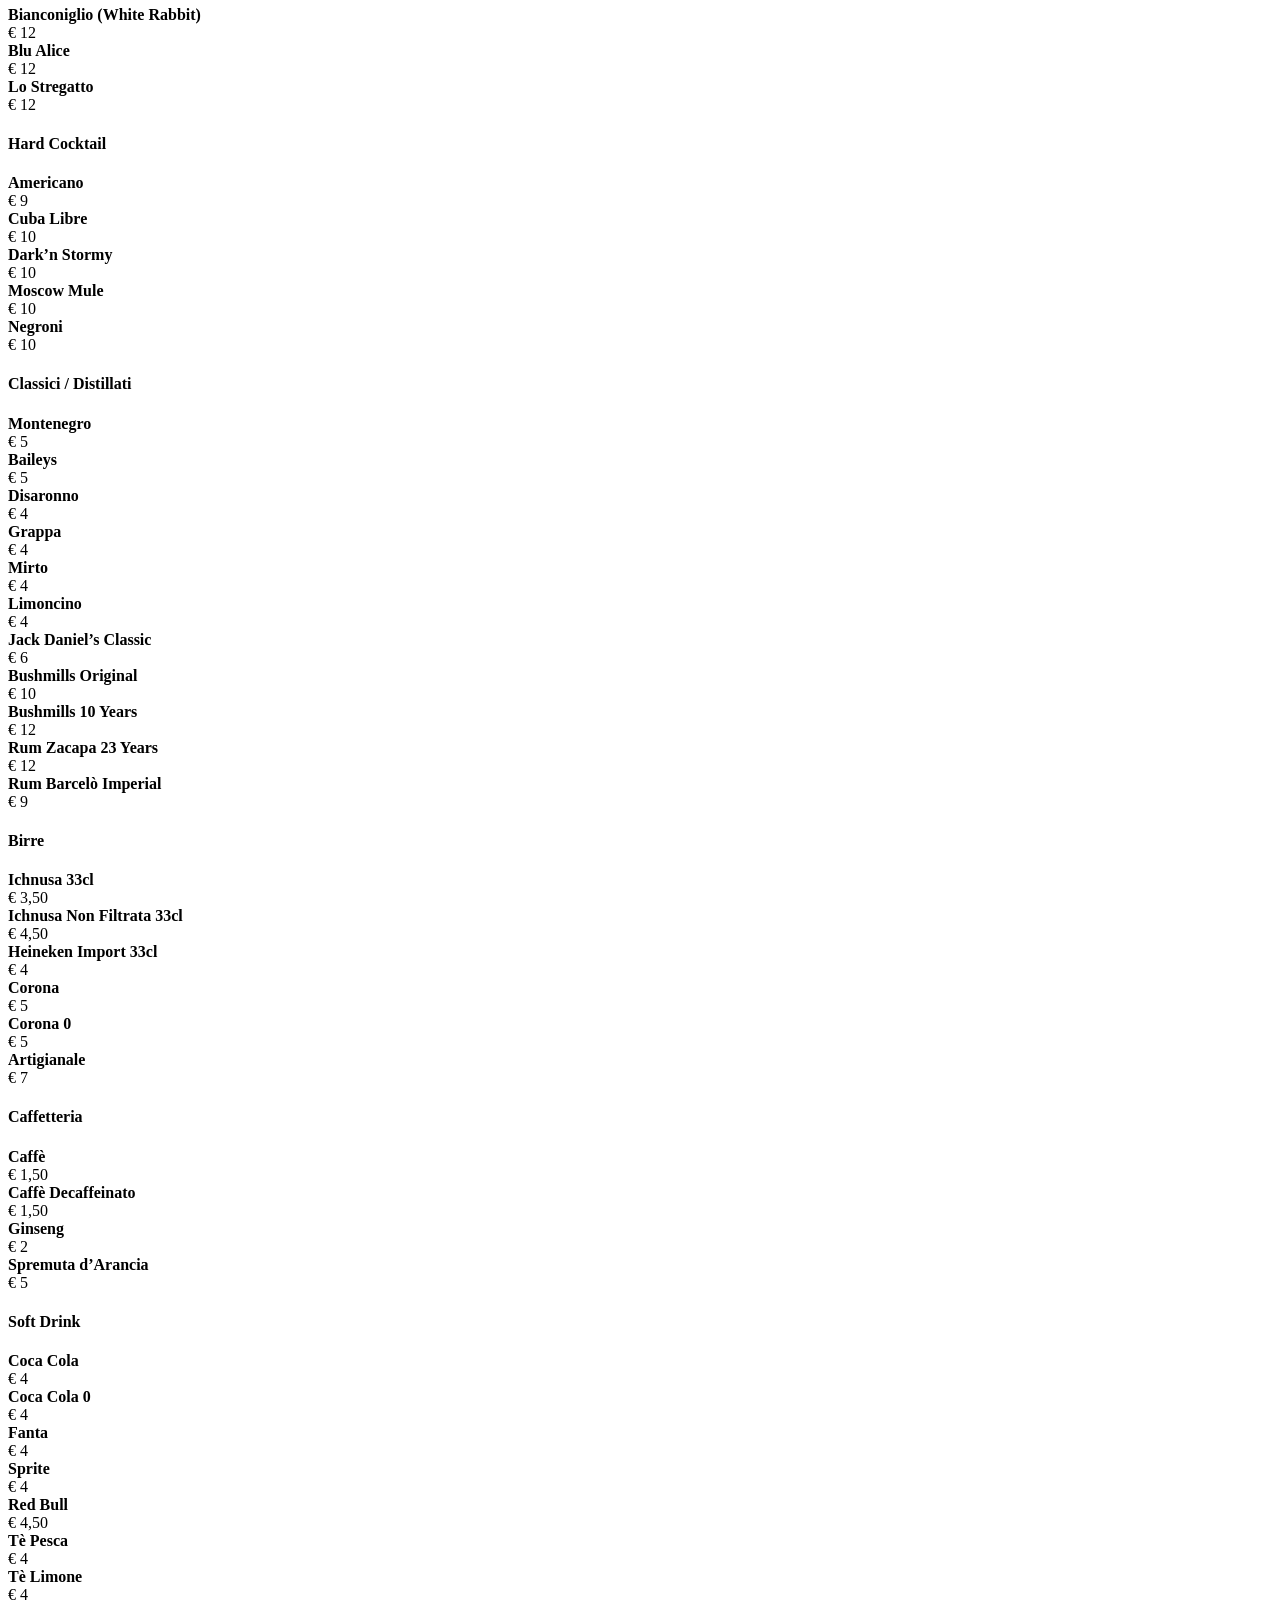
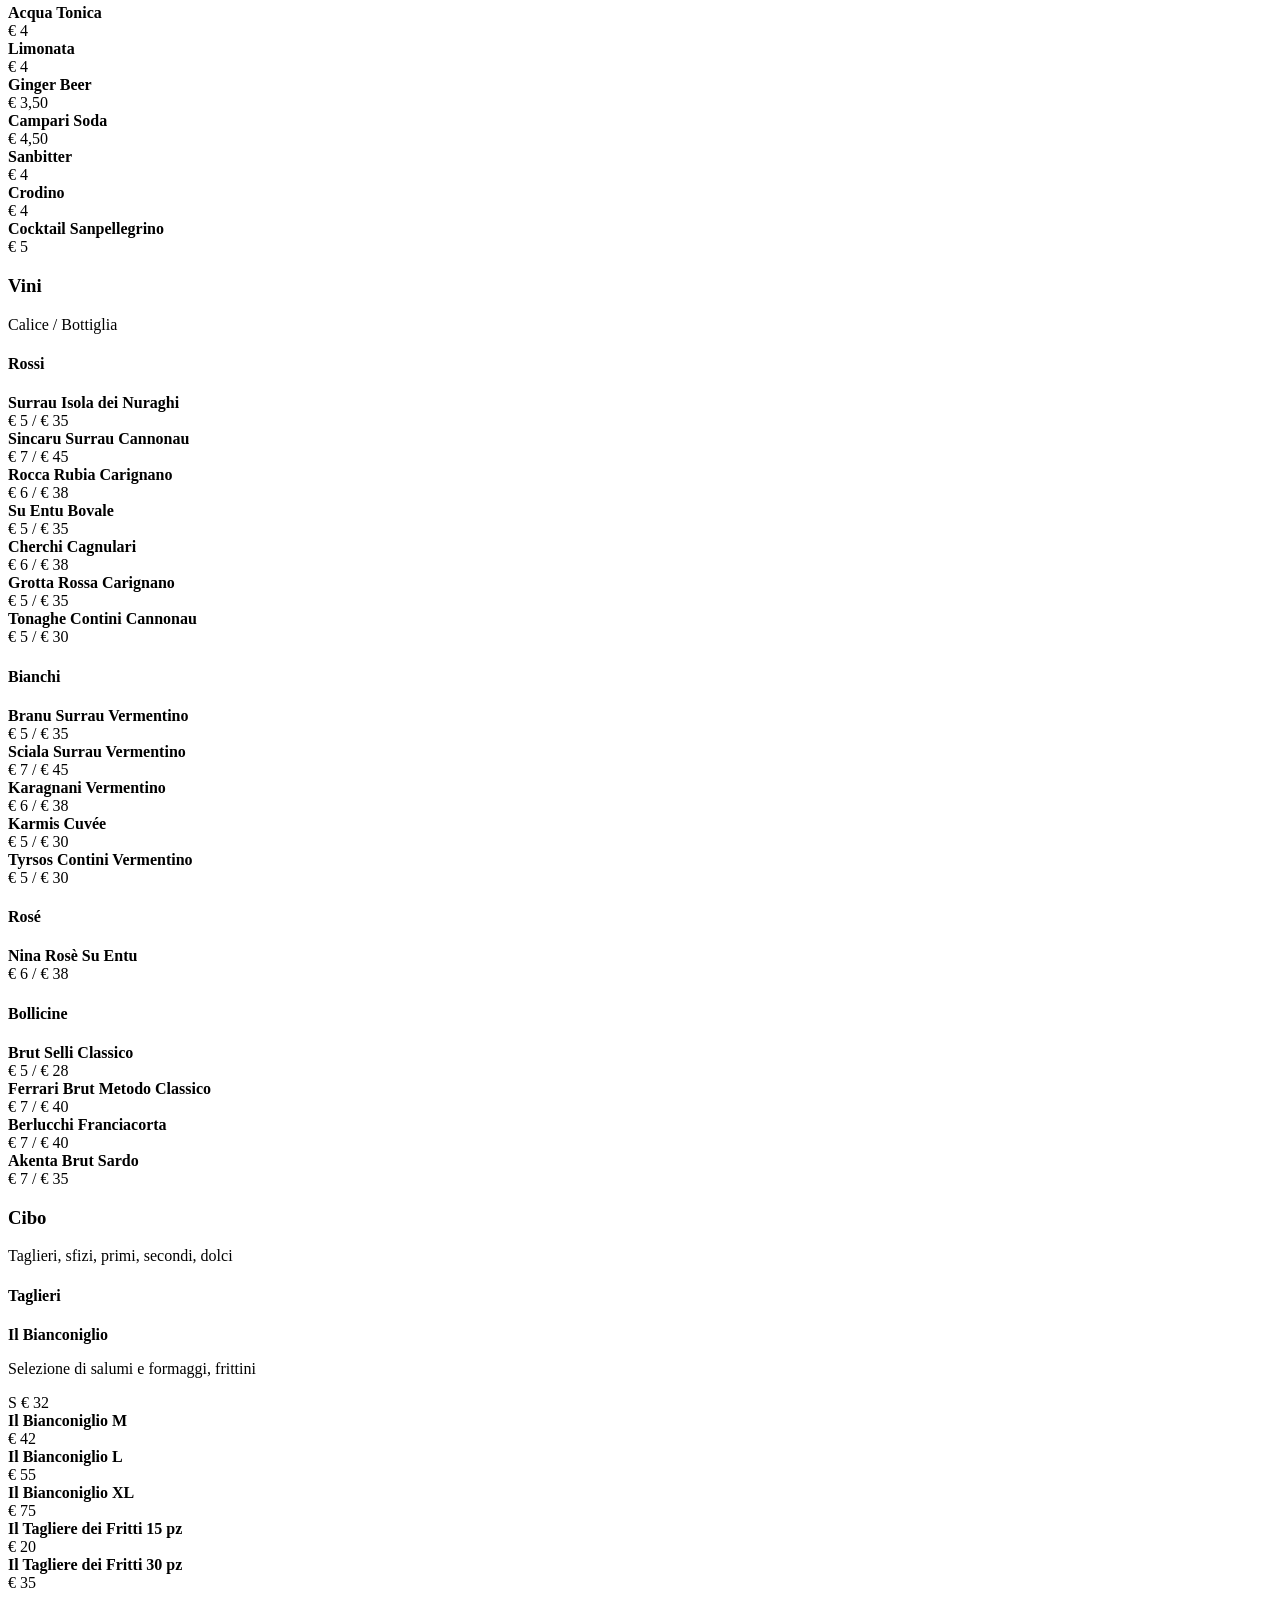
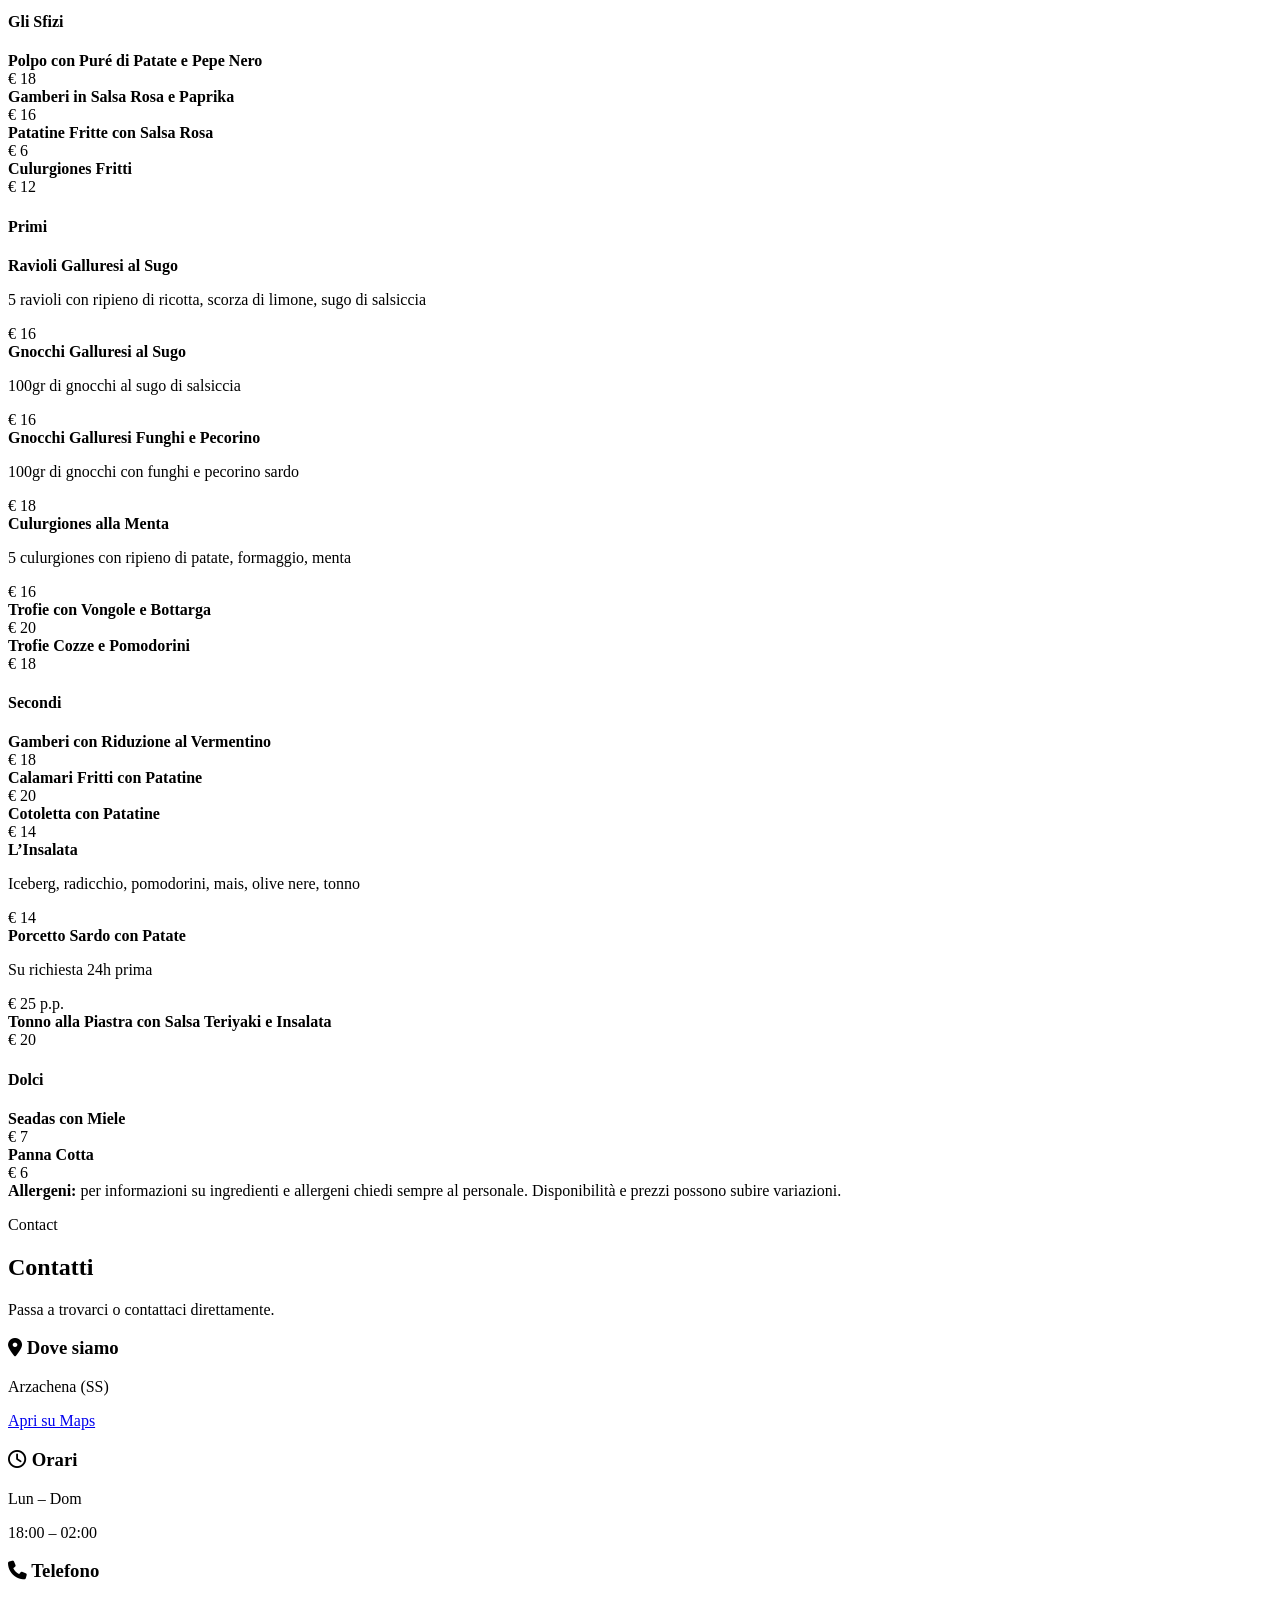
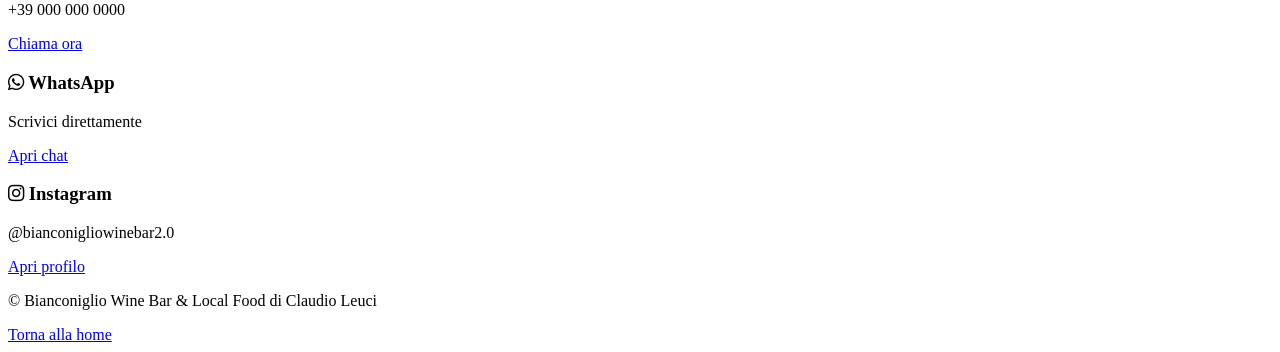
==== commit b603e938: "Update fmt.Println message from 'Hello' to 'Goodbye'" ====
--- a/menu.html
+++ b/menu.html
@@ -139,226 +139,274 @@
           <p>Una selezione raffinata di vini, cocktail e sapori locali.</p>
         </div>
 
-        <div class="menuGrid">
-
-  <!-- DRINK -->
-  <article class="menuCard glassCard glassInteractive reveal" id="drink">
+       <div class="menuGrid menuGridSingle">
+
+  <!-- ===================== DRINK ===================== -->
+  <article class="menuCategory glassCard glassInteractive reveal" id="drink">
     <div class="glassFilter"></div>
     <div class="glassOverlay"></div>
     <div class="glassSpecular"></div>
 
     <div class="glassContent">
-      <div class="menuCardHeader">
+      <div class="menuCategoryHeader">
         <h3>Drink</h3>
-        <span class="menuTag">Cocktail, Spritz, Birre</span>
-      </div>
-
-      <h4 class="menuSubTitle">Spritz</h4>
-      <div class="menuItem"><div><strong>Aperol Spritz</strong></div><span>€ 8</span></div>
-      <div class="menuItem"><div><strong>Campari Spritz</strong></div><span>€ 9</span></div>
-      <div class="menuItem"><div><strong>Hugo Spritz</strong></div><span>€ 10</span></div>
-      <div class="menuItem"><div><strong>Select Spritz</strong></div><span>€ 9</span></div>
-      <div class="menuItem"><div><strong>Fiero Spritz</strong></div><span>€ 9</span></div>
-      <div class="menuItem"><div><strong>Martini Spritz</strong></div><span>€ 8</span></div>
-
-      <h4 class="menuSubTitle">Cocktail</h4>
-      <div class="menuItem"><div><strong>Havana 7 & Cola</strong></div><span>€ 10</span></div>
-      <div class="menuItem"><div><strong>Gin Tonic Bombay</strong></div><span>€ 10</span></div>
-      <div class="menuItem"><div><strong>Gin Tonic Hendrick’s</strong></div><span>€ 13</span></div>
-      <div class="menuItem"><div><strong>Gin Tonic Gin Mare</strong></div><span>€ 12</span></div>
-      <div class="menuItem"><div><strong>Gin Tonic Tanqueray</strong></div><span>€ 10</span></div>
-      <div class="menuItem"><div><strong>Gin Tonic Malfy Pompelmo</strong></div><span>€ 12</span></div>
-
-      <h4 class="menuSubTitle">Sweet n Sour</h4>
-      <div class="menuItem"><div><strong>Mojito</strong></div><span>€ 10</span></div>
-      <div class="menuItem"><div><strong>Caipiroska alla Fragola</strong></div><span>€ 10</span></div>
-      <div class="menuItem"><div><strong>Caipirinha</strong></div><span>€ 10</span></div>
-      <div class="menuItem"><div><strong>Paloma</strong></div><span>€ 9</span></div>
-      <div class="menuItem"><div><strong>Margarita</strong></div><span>€ 9</span></div>
-
-      <h4 class="menuSubTitle">Signature</h4>
-      <div class="menuItem"><div><strong>Bianconiglio (White Rabbit)</strong></div><span>€ 12</span></div>
-      <div class="menuItem"><div><strong>Blu Alice</strong></div><span>€ 12</span></div>
-      <div class="menuItem"><div><strong>Lo Stregatto</strong></div><span>€ 12</span></div>
-
-      <h4 class="menuSubTitle">Hard Cocktail</h4>
-      <div class="menuItem"><div><strong>Americano</strong></div><span>€ 9</span></div>
-      <div class="menuItem"><div><strong>Cuba Libre</strong></div><span>€ 10</span></div>
-      <div class="menuItem"><div><strong>Dark’n Stormy</strong></div><span>€ 10</span></div>
-      <div class="menuItem"><div><strong>Moscow Mule</strong></div><span>€ 10</span></div>
-      <div class="menuItem"><div><strong>Negroni</strong></div><span>€ 10</span></div>
-
-      <h4 class="menuSubTitle">Classici / Distillati</h4>
-      <div class="menuItem"><div><strong>Montenegro</strong></div><span>€ 5</span></div>
-      <div class="menuItem"><div><strong>Baileys</strong></div><span>€ 5</span></div>
-      <div class="menuItem"><div><strong>Disaronno</strong></div><span>€ 4</span></div>
-      <div class="menuItem"><div><strong>Grappa</strong></div><span>€ 4</span></div>
-      <div class="menuItem"><div><strong>Mirto</strong></div><span>€ 4</span></div>
-      <div class="menuItem"><div><strong>Limoncino</strong></div><span>€ 4</span></div>
-      <div class="menuItem"><div><strong>Jack Daniel’s Classic</strong></div><span>€ 6</span></div>
-      <div class="menuItem"><div><strong>Bushmills Original</strong></div><span>€ 10</span></div>
-      <div class="menuItem"><div><strong>Bushmills 10 Years</strong></div><span>€ 12</span></div>
-      <div class="menuItem"><div><strong>Rum Zacapa 23 Years</strong></div><span>€ 12</span></div>
-      <div class="menuItem"><div><strong>Rum Barcelò Imperial</strong></div><span>€ 9</span></div>
-
-      <h4 class="menuSubTitle">Birre</h4>
-      <div class="menuItem"><div><strong>Ichnusa 33cl</strong></div><span>€ 3,50</span></div>
-      <div class="menuItem"><div><strong>Ichnusa Non Filtrata 33cl</strong></div><span>€ 4,50</span></div>
-      <div class="menuItem"><div><strong>Heineken Import 33cl</strong></div><span>€ 4</span></div>
-      <div class="menuItem"><div><strong>Corona</strong></div><span>€ 5</span></div>
-      <div class="menuItem"><div><strong>Corona 0</strong></div><span>€ 5</span></div>
-      <div class="menuItem"><div><strong>Artigianale</strong></div><span>€ 7</span></div>
-
-      <h4 class="menuSubTitle">Caffetteria</h4>
-      <div class="menuItem"><div><strong>Caffè</strong></div><span>€ 1,50</span></div>
-      <div class="menuItem"><div><strong>Caffè Decaffeinato</strong></div><span>€ 1,50</span></div>
-      <div class="menuItem"><div><strong>Ginseng</strong></div><span>€ 2</span></div>
-      <div class="menuItem"><div><strong>Spremuta d’Arancia</strong></div><span>€ 5</span></div>
-
-      <h4 class="menuSubTitle">Soft Drink</h4>
-      <div class="menuItem"><div><strong>Coca Cola</strong></div><span>€ 4</span></div>
-      <div class="menuItem"><div><strong>Coca Cola 0</strong></div><span>€ 4</span></div>
-      <div class="menuItem"><div><strong>Fanta</strong></div><span>€ 4</span></div>
-      <div class="menuItem"><div><strong>Sprite</strong></div><span>€ 4</span></div>
-      <div class="menuItem"><div><strong>Red Bull</strong></div><span>€ 4,50</span></div>
-      <div class="menuItem"><div><strong>Tè Pesca</strong></div><span>€ 4</span></div>
-      <div class="menuItem"><div><strong>Tè Limone</strong></div><span>€ 4</span></div>
-      <div class="menuItem"><div><strong>Acqua Tonica</strong></div><span>€ 4</span></div>
-      <div class="menuItem"><div><strong>Limonata</strong></div><span>€ 4</span></div>
-      <div class="menuItem"><div><strong>Ginger Beer</strong></div><span>€ 3,50</span></div>
-      <div class="menuItem"><div><strong>Campari Soda</strong></div><span>€ 4,50</span></div>
-      <div class="menuItem"><div><strong>Sanbitter</strong></div><span>€ 4</span></div>
-      <div class="menuItem"><div><strong>Crodino</strong></div><span>€ 4</span></div>
-      <div class="menuItem"><div><strong>Cocktail Sanpellegrino</strong></div><span>€ 5</span></div>
+        <span class="menuTag">Cocktail, birre, soft drink</span>
+      </div>
+
+      <div class="subCategoryGrid">
+
+        <div class="subCategoryBox">
+          <h4>Spritz</h4>
+          <div class="menuItem"><div><strong>Aperol Spritz</strong></div><span>€ 8</span></div>
+          <div class="menuItem"><div><strong>Campari Spritz</strong></div><span>€ 9</span></div>
+          <div class="menuItem"><div><strong>Hugo Spritz</strong></div><span>€ 10</span></div>
+          <div class="menuItem"><div><strong>Select Spritz</strong></div><span>€ 9</span></div>
+          <div class="menuItem"><div><strong>Fiero Spritz</strong></div><span>€ 9</span></div>
+          <div class="menuItem"><div><strong>Martini Spritz</strong></div><span>€ 8</span></div>
+        </div>
+
+        <div class="subCategoryBox">
+          <h4>Cocktail</h4>
+          <div class="menuItem"><div><strong>Havana 7 & Cola</strong></div><span>€ 10</span></div>
+          <div class="menuItem"><div><strong>Gin Tonic Bombay</strong></div><span>€ 10</span></div>
+          <div class="menuItem"><div><strong>Gin Tonic Hendrick’s</strong></div><span>€ 13</span></div>
+          <div class="menuItem"><div><strong>Gin Tonic Gin Mare</strong></div><span>€ 12</span></div>
+          <div class="menuItem"><div><strong>Gin Tonic Tanqueray</strong></div><span>€ 10</span></div>
+          <div class="menuItem"><div><strong>Gin Tonic Malfy Pompelmo</strong></div><span>€ 12</span></div>
+        </div>
+
+        <div class="subCategoryBox">
+          <h4>Sweet n Sour</h4>
+          <div class="menuItem"><div><strong>Mojito</strong></div><span>€ 10</span></div>
+          <div class="menuItem"><div><strong>Caipiroska alla Fragola</strong></div><span>€ 10</span></div>
+          <div class="menuItem"><div><strong>Caipirinha</strong></div><span>€ 10</span></div>
+          <div class="menuItem"><div><strong>Paloma</strong></div><span>€ 9</span></div>
+          <div class="menuItem"><div><strong>Margarita</strong></div><span>€ 9</span></div>
+        </div>
+
+        <div class="subCategoryBox">
+          <h4>Signature</h4>
+          <div class="menuItem"><div><strong>Bianconiglio (White Rabbit)</strong></div><span>€ 12</span></div>
+          <div class="menuItem"><div><strong>Blu Alice</strong></div><span>€ 12</span></div>
+          <div class="menuItem"><div><strong>Lo Stregatto</strong></div><span>€ 12</span></div>
+        </div>
+
+        <div class="subCategoryBox">
+          <h4>Hard Cocktail</h4>
+          <div class="menuItem"><div><strong>Americano</strong></div><span>€ 9</span></div>
+          <div class="menuItem"><div><strong>Cuba Libre</strong></div><span>€ 10</span></div>
+          <div class="menuItem"><div><strong>Dark’n Stormy</strong></div><span>€ 10</span></div>
+          <div class="menuItem"><div><strong>Moscow Mule</strong></div><span>€ 10</span></div>
+          <div class="menuItem"><div><strong>Negroni</strong></div><span>€ 10</span></div>
+        </div>
+
+        <div class="subCategoryBox">
+          <h4>Classici / Distillati</h4>
+          <div class="menuItem"><div><strong>Montenegro</strong></div><span>€ 5</span></div>
+          <div class="menuItem"><div><strong>Baileys</strong></div><span>€ 5</span></div>
+          <div class="menuItem"><div><strong>Disaronno</strong></div><span>€ 4</span></div>
+          <div class="menuItem"><div><strong>Grappa</strong></div><span>€ 4</span></div>
+          <div class="menuItem"><div><strong>Mirto</strong></div><span>€ 4</span></div>
+          <div class="menuItem"><div><strong>Limoncino</strong></div><span>€ 4</span></div>
+          <div class="menuItem"><div><strong>Jack Daniel’s Classic</strong></div><span>€ 6</span></div>
+          <div class="menuItem"><div><strong>Bushmills Original</strong></div><span>€ 10</span></div>
+          <div class="menuItem"><div><strong>Bushmills 10 Years</strong></div><span>€ 12</span></div>
+          <div class="menuItem"><div><strong>Rum Zacapa 23 Years</strong></div><span>€ 12</span></div>
+          <div class="menuItem"><div><strong>Rum Barcelò Imperial</strong></div><span>€ 9</span></div>
+        </div>
+
+        <div class="subCategoryBox">
+          <h4>Birre</h4>
+          <div class="menuItem"><div><strong>Ichnusa 33cl</strong></div><span>€ 3,50</span></div>
+          <div class="menuItem"><div><strong>Ichnusa Non Filtrata 33cl</strong></div><span>€ 4,50</span></div>
+          <div class="menuItem"><div><strong>Heineken Import 33cl</strong></div><span>€ 4</span></div>
+          <div class="menuItem"><div><strong>Corona</strong></div><span>€ 5</span></div>
+          <div class="menuItem"><div><strong>Corona 0</strong></div><span>€ 5</span></div>
+          <div class="menuItem"><div><strong>Artigianale</strong></div><span>€ 7</span></div>
+        </div>
+
+        <div class="subCategoryBox">
+          <h4>Caffetteria</h4>
+          <div class="menuItem"><div><strong>Caffè</strong></div><span>€ 1,50</span></div>
+          <div class="menuItem"><div><strong>Caffè Decaffeinato</strong></div><span>€ 1,50</span></div>
+          <div class="menuItem"><div><strong>Ginseng</strong></div><span>€ 2</span></div>
+          <div class="menuItem"><div><strong>Spremuta d’Arancia</strong></div><span>€ 5</span></div>
+        </div>
+
+        <div class="subCategoryBox">
+          <h4>Soft Drink</h4>
+          <div class="menuItem"><div><strong>Coca Cola</strong></div><span>€ 4</span></div>
+          <div class="menuItem"><div><strong>Coca Cola 0</strong></div><span>€ 4</span></div>
+          <div class="menuItem"><div><strong>Fanta</strong></div><span>€ 4</span></div>
+          <div class="menuItem"><div><strong>Sprite</strong></div><span>€ 4</span></div>
+          <div class="menuItem"><div><strong>Red Bull</strong></div><span>€ 4,50</span></div>
+          <div class="menuItem"><div><strong>Tè Pesca</strong></div><span>€ 4</span></div>
+          <div class="menuItem"><div><strong>Tè Limone</strong></div><span>€ 4</span></div>
+          <div class="menuItem"><div><strong>Acqua Tonica</strong></div><span>€ 4</span></div>
+          <div class="menuItem"><div><strong>Limonata</strong></div><span>€ 4</span></div>
+          <div class="menuItem"><div><strong>Ginger Beer</strong></div><span>€ 3,50</span></div>
+          <div class="menuItem"><div><strong>Campari Soda</strong></div><span>€ 4,50</span></div>
+          <div class="menuItem"><div><strong>Sanbitter</strong></div><span>€ 4</span></div>
+          <div class="menuItem"><div><strong>Crodino</strong></div><span>€ 4</span></div>
+          <div class="menuItem"><div><strong>Cocktail Sanpellegrino</strong></div><span>€ 5</span></div>
+        </div>
+
+      </div>
     </div>
   </article>
 
-  <!-- VINI -->
-  <article class="menuCard glassCard glassInteractive reveal" id="vini">
+  <!-- ===================== VINI ===================== -->
+  <article class="menuCategory glassCard glassInteractive reveal" id="vini">
     <div class="glassFilter"></div>
     <div class="glassOverlay"></div>
     <div class="glassSpecular"></div>
 
     <div class="glassContent">
-      <div class="menuCardHeader">
+      <div class="menuCategoryHeader">
         <h3>Vini</h3>
         <span class="menuTag">Calice / Bottiglia</span>
       </div>
 
-      <h4 class="menuSubTitle">Rossi</h4>
-      <div class="menuItem"><div><strong>Surrau Isola dei Nuraghi</strong></div><span>€ 5 / € 35</span></div>
-      <div class="menuItem"><div><strong>Sincaru Surrau Cannonau</strong></div><span>€ 7 / € 45</span></div>
-      <div class="menuItem"><div><strong>Rocca Rubia Carignano</strong></div><span>€ 6 / € 38</span></div>
-      <div class="menuItem"><div><strong>Su Entu Bovale</strong></div><span>€ 5 / € 35</span></div>
-      <div class="menuItem"><div><strong>Cherchi Cagnulari</strong></div><span>€ 6 / € 38</span></div>
-      <div class="menuItem"><div><strong>Grotta Rossa Carignano</strong></div><span>€ 5 / € 35</span></div>
-      <div class="menuItem"><div><strong>Tonaghe Contini Cannonau</strong></div><span>€ 5 / € 30</span></div>
-
-      <h4 class="menuSubTitle">Bianchi</h4>
-      <div class="menuItem"><div><strong>Branu Surrau Vermentino</strong></div><span>€ 5 / € 35</span></div>
-      <div class="menuItem"><div><strong>Sciala Surrau Vermentino</strong></div><span>€ 7 / € 45</span></div>
-      <div class="menuItem"><div><strong>Karagnanj Vermentino</strong></div><span>€ 6 / € 38</span></div>
-      <div class="menuItem"><div><strong>Karmis Cuvée</strong></div><span>€ 5 / € 30</span></div>
-      <div class="menuItem"><div><strong>Tyrsos Contini Vermentino</strong></div><span>€ 5 / € 30</span></div>
-
-      <h4 class="menuSubTitle">Rosé</h4>
-      <div class="menuItem"><div><strong>Nina Rosé Su Entu</strong></div><span>€ 6 / € 38</span></div>
-
-      <h4 class="menuSubTitle">Bollicine</h4>
-      <div class="menuItem"><div><strong>Brut Sella & Mosca Classico</strong></div><span>€ 5 / € 28</span></div>
-      <div class="menuItem"><div><strong>Ferrari Brut Metodo Classico</strong></div><span>€ 7 / € 40</span></div>
-      <div class="menuItem"><div><strong>Berlucchi Franciacorta</strong></div><span>€ 7 / € 40</span></div>
-      <div class="menuItem"><div><strong>Akènta Brut Sardo</strong></div><span>€ 7 / € 35</span></div>
+      <div class="subCategoryGrid">
+
+        <div class="subCategoryBox">
+          <h4>Rossi</h4>
+          <div class="menuItem"><div><strong>Surrau Isola dei Nuraghi</strong></div><span>€ 5 / € 35</span></div>
+          <div class="menuItem"><div><strong>Sincaru Surrau Cannonau</strong></div><span>€ 7 / € 45</span></div>
+          <div class="menuItem"><div><strong>Rocca Rubia Carignano</strong></div><span>€ 6 / € 38</span></div>
+          <div class="menuItem"><div><strong>Su Entu Bovale</strong></div><span>€ 5 / € 35</span></div>
+          <div class="menuItem"><div><strong>Cherchi Cagnulari</strong></div><span>€ 6 / € 38</span></div>
+          <div class="menuItem"><div><strong>Grotta Rossa Carignano</strong></div><span>€ 5 / € 35</span></div>
+          <div class="menuItem"><div><strong>Tonaghe Contini Cannonau</strong></div><span>€ 5 / € 30</span></div>
+        </div>
+
+        <div class="subCategoryBox">
+          <h4>Bianchi</h4>
+          <div class="menuItem"><div><strong>Branu Surrau Vermentino</strong></div><span>€ 5 / € 35</span></div>
+          <div class="menuItem"><div><strong>Sciala Surrau Vermentino</strong></div><span>€ 7 / € 45</span></div>
+          <div class="menuItem"><div><strong>Karagnani Vermentino</strong></div><span>€ 6 / € 38</span></div>
+          <div class="menuItem"><div><strong>Karmis Cuvée</strong></div><span>€ 5 / € 30</span></div>
+          <div class="menuItem"><div><strong>Tyrsos Contini Vermentino</strong></div><span>€ 5 / € 30</span></div>
+        </div>
+
+        <div class="subCategoryBox">
+          <h4>Rosé</h4>
+          <div class="menuItem"><div><strong>Nina Rosè Su Entu</strong></div><span>€ 6 / € 38</span></div>
+        </div>
+
+        <div class="subCategoryBox">
+          <h4>Bollicine</h4>
+          <div class="menuItem"><div><strong>Brut Selli Classico</strong></div><span>€ 5 / € 28</span></div>
+          <div class="menuItem"><div><strong>Ferrari Brut Metodo Classico</strong></div><span>€ 7 / € 40</span></div>
+          <div class="menuItem"><div><strong>Berlucchi Franciacorta</strong></div><span>€ 7 / € 40</span></div>
+          <div class="menuItem"><div><strong>Akenta Brut Sardo</strong></div><span>€ 7 / € 35</span></div>
+        </div>
+
+      </div>
     </div>
   </article>
 
-  <!-- CIBO -->
-  <article class="menuCard glassCard glassInteractive reveal" id="food">
+  <!-- ===================== CIBO ===================== -->
+  <article class="menuCategory glassCard glassInteractive reveal" id="food">
     <div class="glassFilter"></div>
     <div class="glassOverlay"></div>
     <div class="glassSpecular"></div>
 
     <div class="glassContent">
-      <div class="menuCardHeader">
+      <div class="menuCategoryHeader">
         <h3>Cibo</h3>
-        <span class="menuTag">Taglieri, primi, secondi, dolci</span>
-      </div>
-
-      <h4 class="menuSubTitle">Taglieri</h4>
-      <div class="menuItem">
-        <div>
-          <strong>Il Bianconiglio</strong>
-          <p>Selezione di salumi e formaggi, frittini</p>
-        </div>
-        <span>S € 32</span>
-      </div>
-      <div class="menuItem"><div><strong>Il Bianconiglio M</strong></div><span>€ 42</span></div>
-      <div class="menuItem"><div><strong>Il Bianconiglio L</strong></div><span>€ 55</span></div>
-      <div class="menuItem"><div><strong>Il Bianconiglio XL</strong></div><span>€ 75</span></div>
-      <div class="menuItem"><div><strong>Tagliere dei Fritti 15 pz</strong></div><span>€ 20</span></div>
-      <div class="menuItem"><div><strong>Tagliere dei Fritti 30 pz</strong></div><span>€ 35</span></div>
-
-      <h4 class="menuSubTitle">Gli Sfizi</h4>
-      <div class="menuItem"><div><strong>Polpo con Puré di Patate e Pepe Nero</strong></div><span>€ 18</span></div>
-      <div class="menuItem"><div><strong>Gamberi in Salsa Rosa e Paprika</strong></div><span>€ 16</span></div>
-      <div class="menuItem"><div><strong>Patatine Fritte con Salsa Rosa</strong></div><span>€ 6</span></div>
-      <div class="menuItem"><div><strong>Culurgiones Fritti</strong></div><span>€ 12</span></div>
-
-      <h4 class="menuSubTitle">Primi</h4>
-      <div class="menuItem">
-        <div>
-          <strong>Ravioli Galluresi al Sugo</strong>
-          <p>5 ravioli con ripieno di ricotta, scorza di limone, sugo di salsiccia</p>
-        </div>
-        <span>€ 16</span>
-      </div>
-      <div class="menuItem">
-        <div>
-          <strong>Gnocchi Galluresi al Sugo</strong>
-          <p>100 g di gnocchi al sugo di salsiccia</p>
-        </div>
-        <span>€ 16</span>
-      </div>
-      <div class="menuItem">
-        <div>
-          <strong>Gnocchi Galluresi Funghi e Pecorino</strong>
-          <p>100 g di gnocchi con funghi e pecorino sardo</p>
-        </div>
-        <span>€ 18</span>
-      </div>
-      <div class="menuItem">
-        <div>
-          <strong>Culurgiones alla Menta</strong>
-          <p>5 culurgiones con ripieno di patate, formaggio, menta</p>
-        </div>
-        <span>€ 16</span>
-      </div>
-      <div class="menuItem"><div><strong>Trofie con Vongole e Bottarga</strong></div><span>€ 20</span></div>
-      <div class="menuItem"><div><strong>Trofie Cozze e Pomodorini</strong></div><span>€ 18</span></div>
-
-      <h4 class="menuSubTitle">Secondi</h4>
-      <div class="menuItem"><div><strong>Gamberi con Riduzione al Vermentino</strong></div><span>€ 18</span></div>
-      <div class="menuItem"><div><strong>Calamari Fritti con Patatine</strong></div><span>€ 20</span></div>
-      <div class="menuItem"><div><strong>Cotoletta con Patatine</strong></div><span>€ 14</span></div>
-      <div class="menuItem">
-        <div>
-          <strong>L’Insalata</strong>
-          <p>Iceberg, radicchio, pomodorini, mais, olive nere, tonno</p>
-        </div>
-        <span>€ 14</span>
-      </div>
-      <div class="menuItem">
-        <div>
-          <strong>Porcetto Sardo con Patate</strong>
-          <p>Su richiesta 24h prima</p>
-        </div>
-        <span>€ 25 p.p.</span>
-      </div>
-      <div class="menuItem"><div><strong>Tonno alla Piastra con Salsa Teriyaki e Insalata</strong></div><span>€ 20</span></div>
-
-      <h4 class="menuSubTitle">Dolci</h4>
-      <div class="menuItem"><div><strong>Seadas con Miele</strong></div><span>€ 7</span></div>
-      <div class="menuItem"><div><strong>Panna Cotta</strong></div><span>€ 6</span></div>
+        <span class="menuTag">Taglieri, sfizi, primi, secondi, dolci</span>
+      </div>
+
+      <div class="subCategoryGrid">
+
+        <div class="subCategoryBox">
+          <h4>Taglieri</h4>
+          <div class="menuItem">
+            <div>
+              <strong>Il Bianconiglio</strong>
+              <p>Selezione di salumi e formaggi, frittini</p>
+            </div>
+            <span>S € 32</span>
+          </div>
+          <div class="menuItem"><div><strong>Il Bianconiglio M</strong></div><span>€ 42</span></div>
+          <div class="menuItem"><div><strong>Il Bianconiglio L</strong></div><span>€ 55</span></div>
+          <div class="menuItem"><div><strong>Il Bianconiglio XL</strong></div><span>€ 75</span></div>
+          <div class="menuItem"><div><strong>Il Tagliere dei Fritti 15 pz</strong></div><span>€ 20</span></div>
+          <div class="menuItem"><div><strong>Il Tagliere dei Fritti 30 pz</strong></div><span>€ 35</span></div>
+        </div>
+
+        <div class="subCategoryBox">
+          <h4>Gli Sfizi</h4>
+          <div class="menuItem"><div><strong>Polpo con Puré di Patate e Pepe Nero</strong></div><span>€ 18</span></div>
+          <div class="menuItem"><div><strong>Gamberi in Salsa Rosa e Paprika</strong></div><span>€ 16</span></div>
+          <div class="menuItem"><div><strong>Patatine Fritte con Salsa Rosa</strong></div><span>€ 6</span></div>
+          <div class="menuItem"><div><strong>Culurgiones Fritti</strong></div><span>€ 12</span></div>
+        </div>
+
+        <div class="subCategoryBox">
+          <h4>Primi</h4>
+          <div class="menuItem">
+            <div>
+              <strong>Ravioli Galluresi al Sugo</strong>
+              <p>5 ravioli con ripieno di ricotta, scorza di limone, sugo di salsiccia</p>
+            </div>
+            <span>€ 16</span>
+          </div>
+          <div class="menuItem">
+            <div>
+              <strong>Gnocchi Galluresi al Sugo</strong>
+              <p>100gr di gnocchi al sugo di salsiccia</p>
+            </div>
+            <span>€ 16</span>
+          </div>
+          <div class="menuItem">
+            <div>
+              <strong>Gnocchi Galluresi Funghi e Pecorino</strong>
+              <p>100gr di gnocchi con funghi e pecorino sardo</p>
+            </div>
+            <span>€ 18</span>
+          </div>
+          <div class="menuItem">
+            <div>
+              <strong>Culurgiones alla Menta</strong>
+              <p>5 culurgiones con ripieno di patate, formaggio, menta</p>
+            </div>
+            <span>€ 16</span>
+          </div>
+          <div class="menuItem"><div><strong>Trofie con Vongole e Bottarga</strong></div><span>€ 20</span></div>
+          <div class="menuItem"><div><strong>Trofie Cozze e Pomodorini</strong></div><span>€ 18</span></div>
+        </div>
+
+        <div class="subCategoryBox">
+          <h4>Secondi</h4>
+          <div class="menuItem"><div><strong>Gamberi con Riduzione al Vermentino</strong></div><span>€ 18</span></div>
+          <div class="menuItem"><div><strong>Calamari Fritti con Patatine</strong></div><span>€ 20</span></div>
+          <div class="menuItem"><div><strong>Cotoletta con Patatine</strong></div><span>€ 14</span></div>
+          <div class="menuItem">
+            <div>
+              <strong>L’Insalata</strong>
+              <p>Iceberg, radicchio, pomodorini, mais, olive nere, tonno</p>
+            </div>
+            <span>€ 14</span>
+          </div>
+          <div class="menuItem">
+            <div>
+              <strong>Porcetto Sardo con Patate</strong>
+              <p>Su richiesta 24h prima</p>
+            </div>
+            <span>€ 25 p.p.</span>
+          </div>
+          <div class="menuItem"><div><strong>Tonno alla Piastra con Salsa Teriyaki e Insalata</strong></div><span>€ 20</span></div>
+        </div>
+
+        <div class="subCategoryBox">
+          <h4>Dolci</h4>
+          <div class="menuItem"><div><strong>Seadas con Miele</strong></div><span>€ 7</span></div>
+          <div class="menuItem"><div><strong>Panna Cotta</strong></div><span>€ 6</span></div>
+        </div>
+
+      </div>
     </div>
   </article>
 
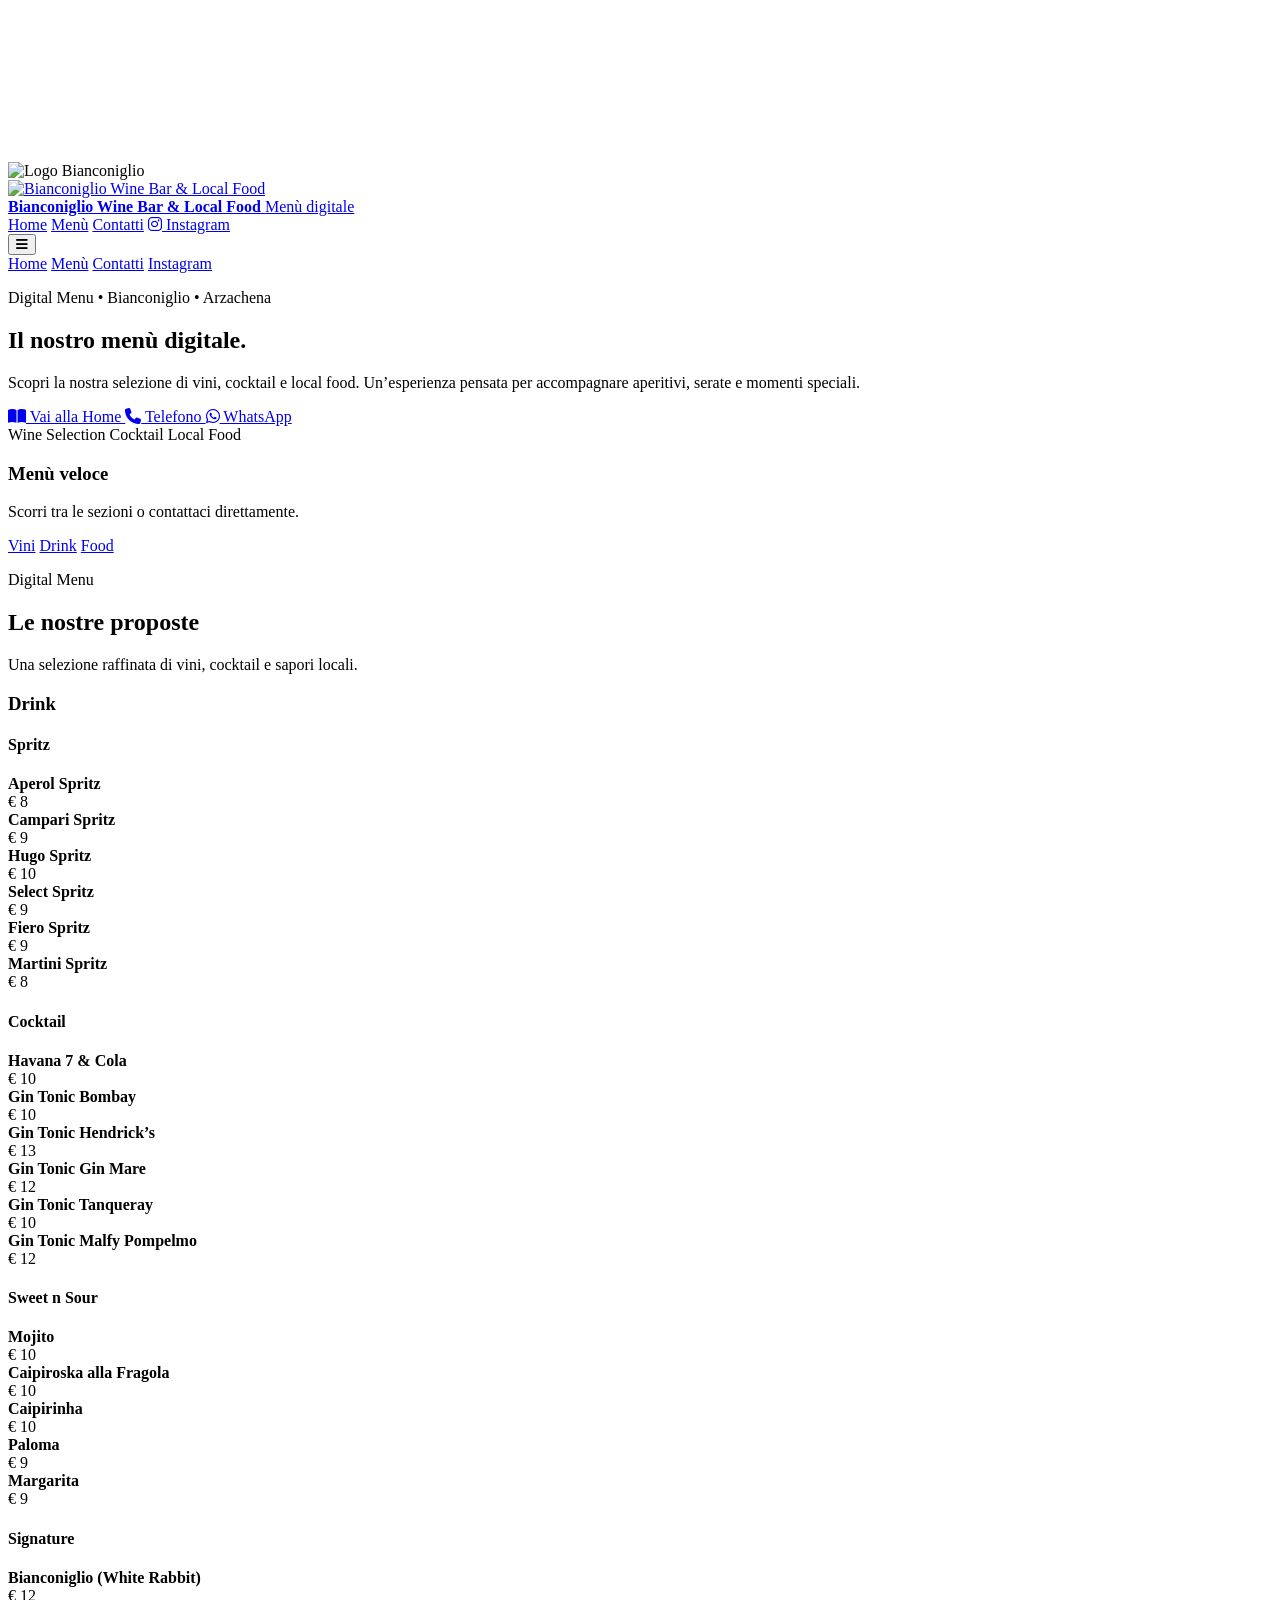
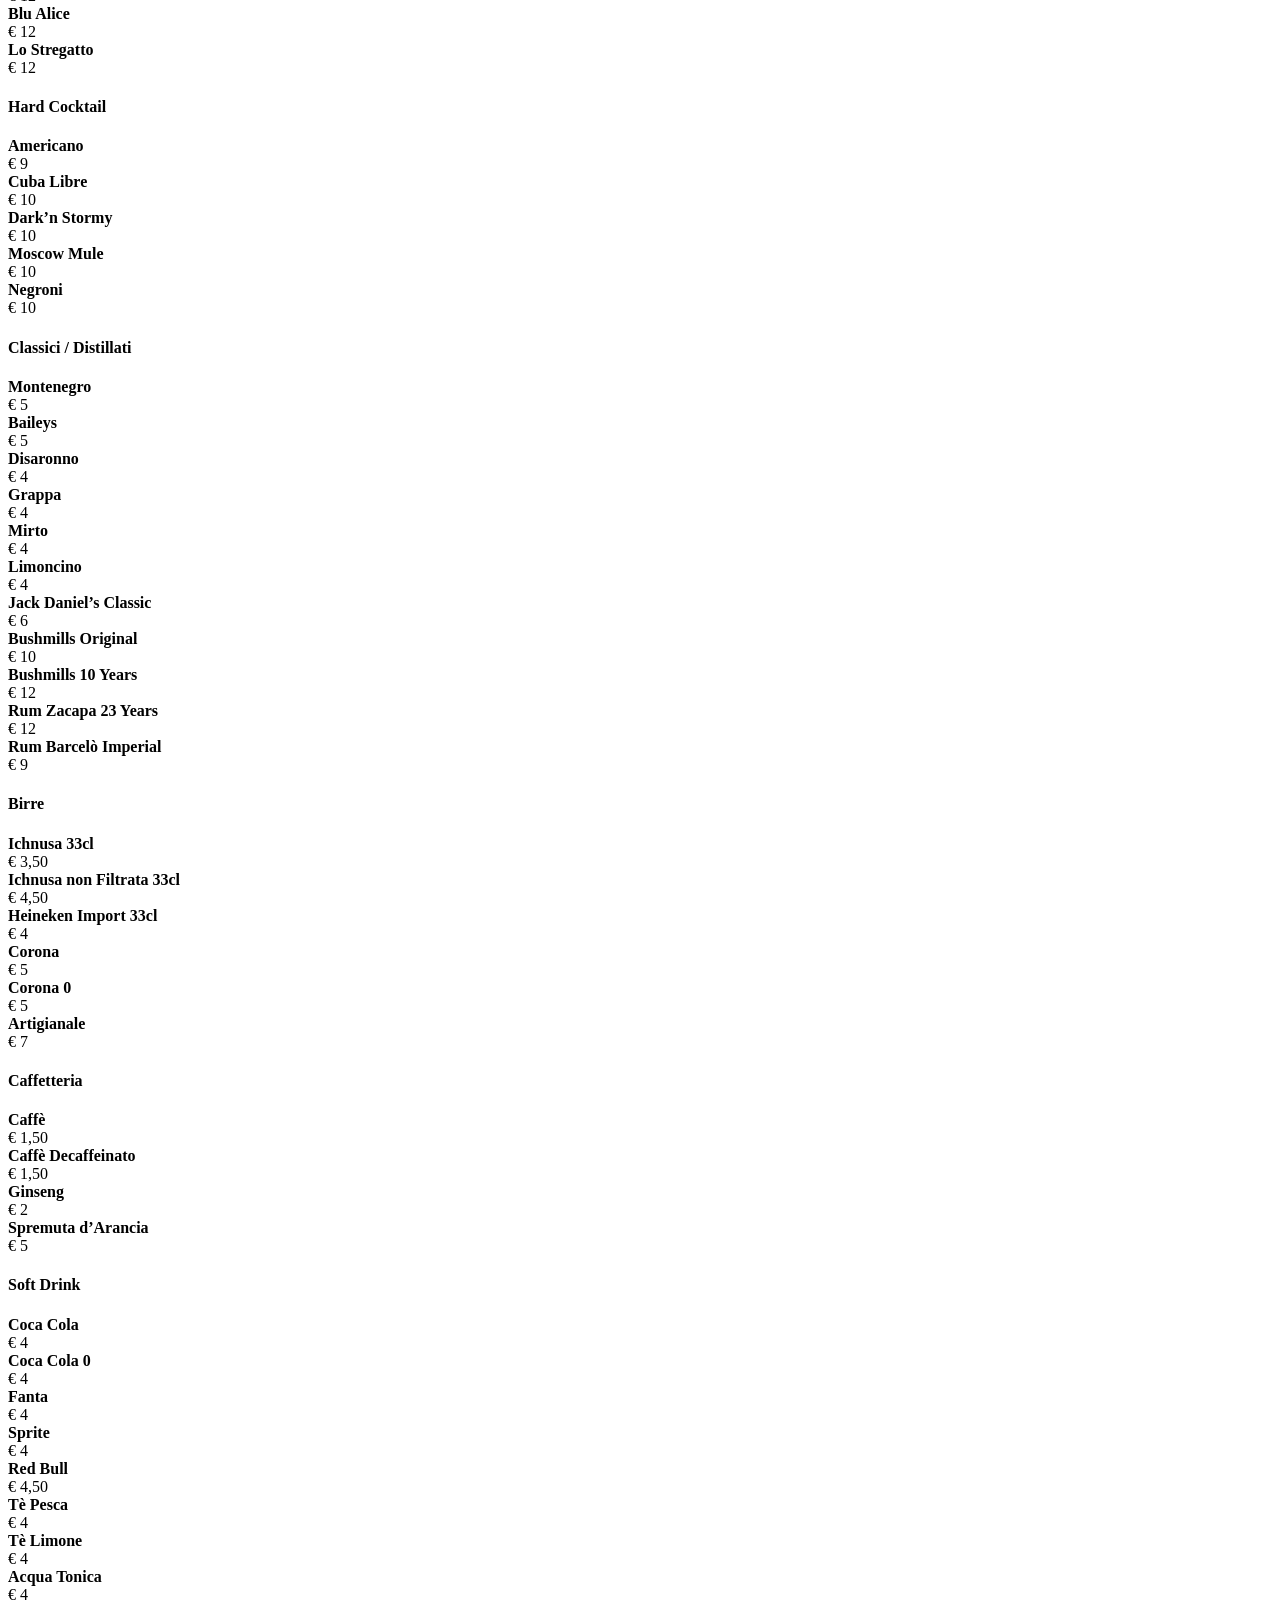
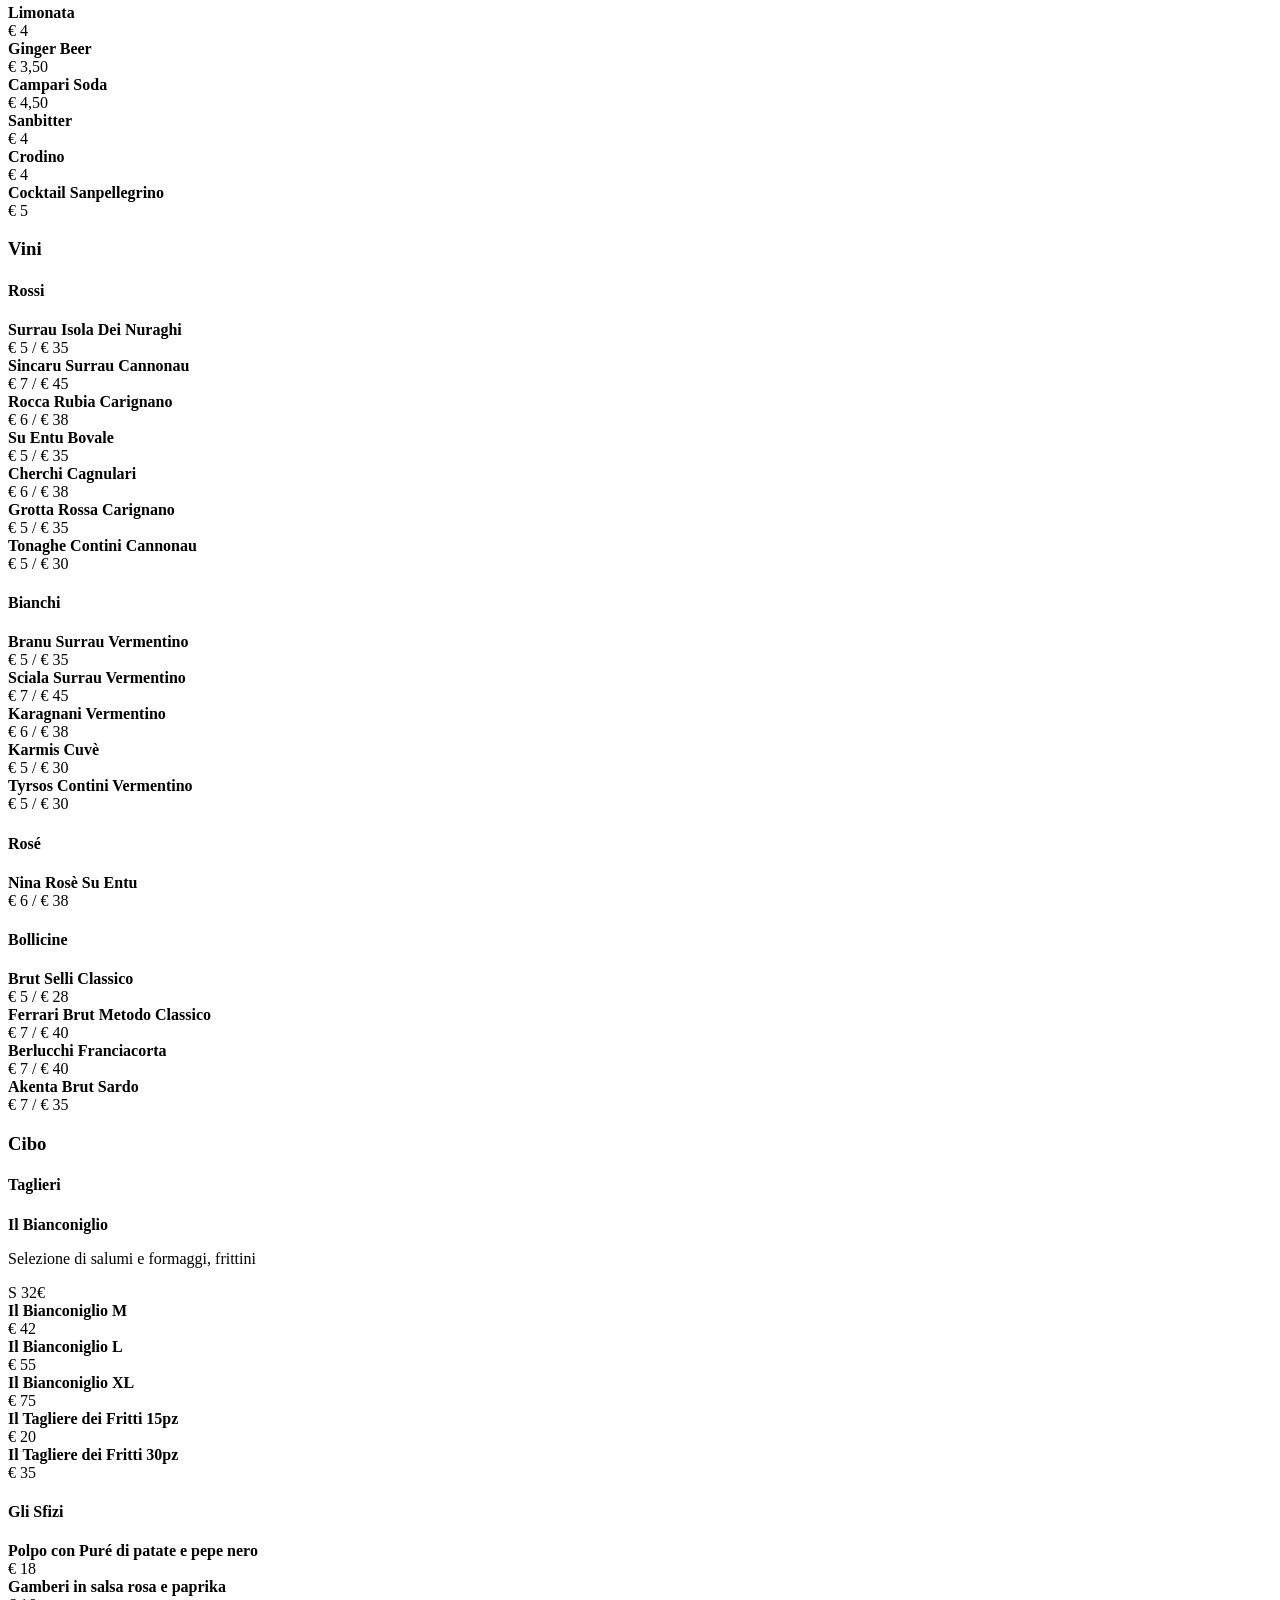
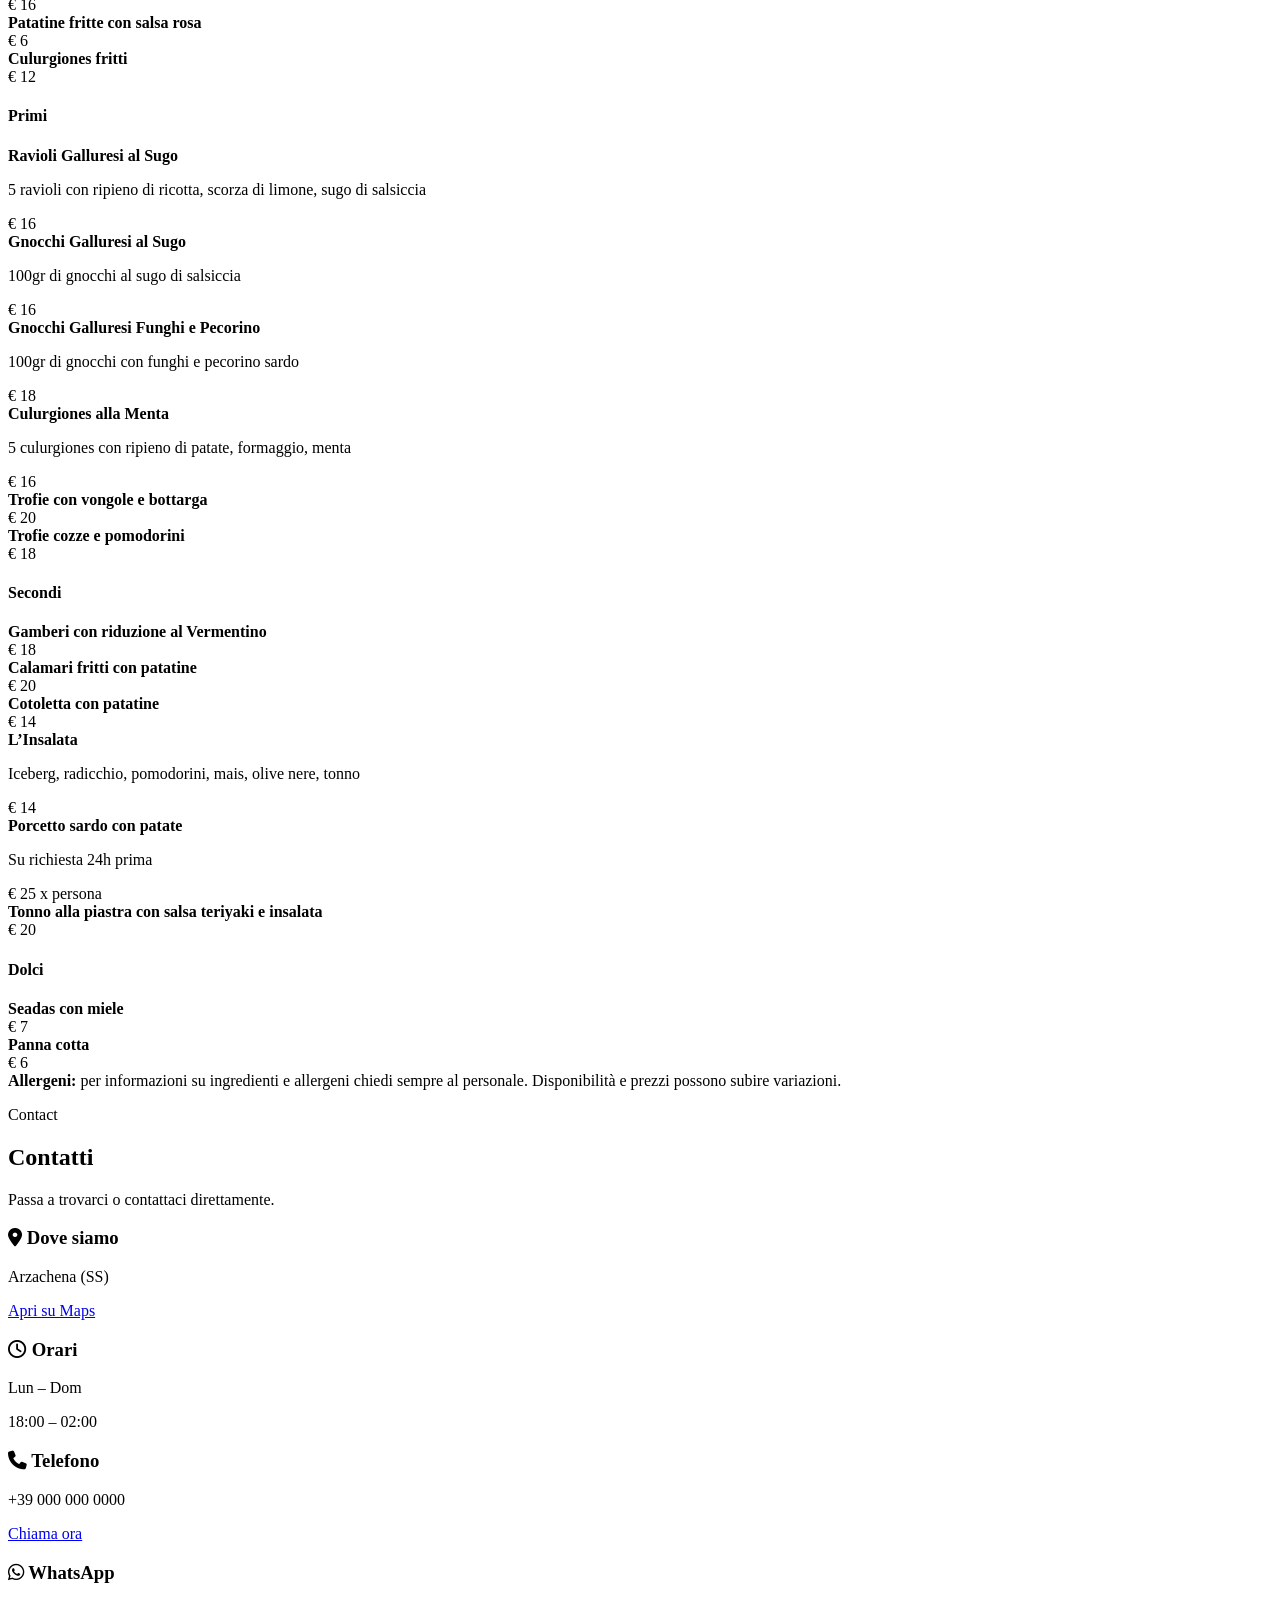
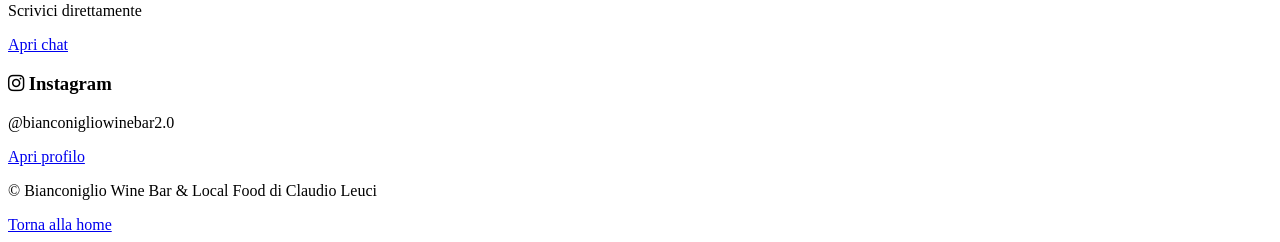
==== commit 0b9435a0: "Update menu.html" ====
--- a/menu.html
+++ b/menu.html
@@ -131,31 +131,26 @@
         </div>
       </section>
 
-      <!-- MENU -->
       <section class="menuSection container" id="menu">
-        <div class="sectionHeading reveal">
-          <p class="eyebrow">Digital Menu</p>
-          <h2>Le nostre proposte</h2>
-          <p>Una selezione raffinata di vini, cocktail e sapori locali.</p>
-        </div>
-
-       <div class="menuGrid menuGridSingle">
-
-  <!-- ===================== DRINK ===================== -->
-  <article class="menuCategory glassCard glassInteractive reveal" id="drink">
-    <div class="glassFilter"></div>
-    <div class="glassOverlay"></div>
-    <div class="glassSpecular"></div>
-
-    <div class="glassContent">
-      <div class="menuCategoryHeader">
-        <h3>Drink</h3>
-        <span class="menuTag">Cocktail, birre, soft drink</span>
-      </div>
-
-      <div class="subCategoryGrid">
-
-        <div class="subCategoryBox">
+  <div class="sectionHeading reveal">
+    <p class="eyebrow">Digital Menu</p>
+    <h2>Le nostre proposte</h2>
+    <p>Una selezione raffinata di vini, cocktail e sapori locali.</p>
+  </div>
+
+  <!-- ================= DRINK ================= -->
+  <div class="menuSectionBlock reveal" id="drink">
+    <div class="menuSectionTitle">
+      <h3>Drink</h3>
+    </div>
+
+    <div class="subCategoryGrid">
+
+      <div class="subCategoryBox glassCard glassInteractive">
+        <div class="glassFilter"></div>
+        <div class="glassOverlay"></div>
+        <div class="glassSpecular"></div>
+        <div class="glassContent">
           <h4>Spritz</h4>
           <div class="menuItem"><div><strong>Aperol Spritz</strong></div><span>€ 8</span></div>
           <div class="menuItem"><div><strong>Campari Spritz</strong></div><span>€ 9</span></div>
@@ -164,8 +159,13 @@
           <div class="menuItem"><div><strong>Fiero Spritz</strong></div><span>€ 9</span></div>
           <div class="menuItem"><div><strong>Martini Spritz</strong></div><span>€ 8</span></div>
         </div>
-
-        <div class="subCategoryBox">
+      </div>
+
+      <div class="subCategoryBox glassCard glassInteractive">
+        <div class="glassFilter"></div>
+        <div class="glassOverlay"></div>
+        <div class="glassSpecular"></div>
+        <div class="glassContent">
           <h4>Cocktail</h4>
           <div class="menuItem"><div><strong>Havana 7 & Cola</strong></div><span>€ 10</span></div>
           <div class="menuItem"><div><strong>Gin Tonic Bombay</strong></div><span>€ 10</span></div>
@@ -174,8 +174,13 @@
           <div class="menuItem"><div><strong>Gin Tonic Tanqueray</strong></div><span>€ 10</span></div>
           <div class="menuItem"><div><strong>Gin Tonic Malfy Pompelmo</strong></div><span>€ 12</span></div>
         </div>
-
-        <div class="subCategoryBox">
+      </div>
+
+      <div class="subCategoryBox glassCard glassInteractive">
+        <div class="glassFilter"></div>
+        <div class="glassOverlay"></div>
+        <div class="glassSpecular"></div>
+        <div class="glassContent">
           <h4>Sweet n Sour</h4>
           <div class="menuItem"><div><strong>Mojito</strong></div><span>€ 10</span></div>
           <div class="menuItem"><div><strong>Caipiroska alla Fragola</strong></div><span>€ 10</span></div>
@@ -183,15 +188,25 @@
           <div class="menuItem"><div><strong>Paloma</strong></div><span>€ 9</span></div>
           <div class="menuItem"><div><strong>Margarita</strong></div><span>€ 9</span></div>
         </div>
-
-        <div class="subCategoryBox">
+      </div>
+
+      <div class="subCategoryBox glassCard glassInteractive">
+        <div class="glassFilter"></div>
+        <div class="glassOverlay"></div>
+        <div class="glassSpecular"></div>
+        <div class="glassContent">
           <h4>Signature</h4>
           <div class="menuItem"><div><strong>Bianconiglio (White Rabbit)</strong></div><span>€ 12</span></div>
           <div class="menuItem"><div><strong>Blu Alice</strong></div><span>€ 12</span></div>
           <div class="menuItem"><div><strong>Lo Stregatto</strong></div><span>€ 12</span></div>
         </div>
-
-        <div class="subCategoryBox">
+      </div>
+
+      <div class="subCategoryBox glassCard glassInteractive">
+        <div class="glassFilter"></div>
+        <div class="glassOverlay"></div>
+        <div class="glassSpecular"></div>
+        <div class="glassContent">
           <h4>Hard Cocktail</h4>
           <div class="menuItem"><div><strong>Americano</strong></div><span>€ 9</span></div>
           <div class="menuItem"><div><strong>Cuba Libre</strong></div><span>€ 10</span></div>
@@ -199,8 +214,13 @@
           <div class="menuItem"><div><strong>Moscow Mule</strong></div><span>€ 10</span></div>
           <div class="menuItem"><div><strong>Negroni</strong></div><span>€ 10</span></div>
         </div>
-
-        <div class="subCategoryBox">
+      </div>
+
+      <div class="subCategoryBox glassCard glassInteractive">
+        <div class="glassFilter"></div>
+        <div class="glassOverlay"></div>
+        <div class="glassSpecular"></div>
+        <div class="glassContent">
           <h4>Classici / Distillati</h4>
           <div class="menuItem"><div><strong>Montenegro</strong></div><span>€ 5</span></div>
           <div class="menuItem"><div><strong>Baileys</strong></div><span>€ 5</span></div>
@@ -214,26 +234,41 @@
           <div class="menuItem"><div><strong>Rum Zacapa 23 Years</strong></div><span>€ 12</span></div>
           <div class="menuItem"><div><strong>Rum Barcelò Imperial</strong></div><span>€ 9</span></div>
         </div>
-
-        <div class="subCategoryBox">
+      </div>
+
+      <div class="subCategoryBox glassCard glassInteractive">
+        <div class="glassFilter"></div>
+        <div class="glassOverlay"></div>
+        <div class="glassSpecular"></div>
+        <div class="glassContent">
           <h4>Birre</h4>
           <div class="menuItem"><div><strong>Ichnusa 33cl</strong></div><span>€ 3,50</span></div>
-          <div class="menuItem"><div><strong>Ichnusa Non Filtrata 33cl</strong></div><span>€ 4,50</span></div>
+          <div class="menuItem"><div><strong>Ichnusa non Filtrata 33cl</strong></div><span>€ 4,50</span></div>
           <div class="menuItem"><div><strong>Heineken Import 33cl</strong></div><span>€ 4</span></div>
           <div class="menuItem"><div><strong>Corona</strong></div><span>€ 5</span></div>
           <div class="menuItem"><div><strong>Corona 0</strong></div><span>€ 5</span></div>
           <div class="menuItem"><div><strong>Artigianale</strong></div><span>€ 7</span></div>
         </div>
-
-        <div class="subCategoryBox">
+      </div>
+
+      <div class="subCategoryBox glassCard glassInteractive">
+        <div class="glassFilter"></div>
+        <div class="glassOverlay"></div>
+        <div class="glassSpecular"></div>
+        <div class="glassContent">
           <h4>Caffetteria</h4>
           <div class="menuItem"><div><strong>Caffè</strong></div><span>€ 1,50</span></div>
           <div class="menuItem"><div><strong>Caffè Decaffeinato</strong></div><span>€ 1,50</span></div>
           <div class="menuItem"><div><strong>Ginseng</strong></div><span>€ 2</span></div>
           <div class="menuItem"><div><strong>Spremuta d’Arancia</strong></div><span>€ 5</span></div>
         </div>
-
-        <div class="subCategoryBox">
+      </div>
+
+      <div class="subCategoryBox glassCard glassInteractive">
+        <div class="glassFilter"></div>
+        <div class="glassOverlay"></div>
+        <div class="glassSpecular"></div>
+        <div class="glassContent">
           <h4>Soft Drink</h4>
           <div class="menuItem"><div><strong>Coca Cola</strong></div><span>€ 4</span></div>
           <div class="menuItem"><div><strong>Coca Cola 0</strong></div><span>€ 4</span></div>
@@ -250,28 +285,26 @@
           <div class="menuItem"><div><strong>Crodino</strong></div><span>€ 4</span></div>
           <div class="menuItem"><div><strong>Cocktail Sanpellegrino</strong></div><span>€ 5</span></div>
         </div>
-
-      </div>
-    </div>
-  </article>
-
-  <!-- ===================== VINI ===================== -->
-  <article class="menuCategory glassCard glassInteractive reveal" id="vini">
-    <div class="glassFilter"></div>
-    <div class="glassOverlay"></div>
-    <div class="glassSpecular"></div>
-
-    <div class="glassContent">
-      <div class="menuCategoryHeader">
-        <h3>Vini</h3>
-        <span class="menuTag">Calice / Bottiglia</span>
-      </div>
-
-      <div class="subCategoryGrid">
-
-        <div class="subCategoryBox">
+      </div>
+
+    </div>
+  </div>
+
+  <!-- ================= VINI ================= -->
+  <div class="menuSectionBlock reveal" id="vini">
+    <div class="menuSectionTitle">
+      <h3>Vini</h3>
+    </div>
+
+    <div class="subCategoryGrid">
+
+      <div class="subCategoryBox glassCard glassInteractive">
+        <div class="glassFilter"></div>
+        <div class="glassOverlay"></div>
+        <div class="glassSpecular"></div>
+        <div class="glassContent">
           <h4>Rossi</h4>
-          <div class="menuItem"><div><strong>Surrau Isola dei Nuraghi</strong></div><span>€ 5 / € 35</span></div>
+          <div class="menuItem"><div><strong>Surrau Isola Dei Nuraghi</strong></div><span>€ 5 / € 35</span></div>
           <div class="menuItem"><div><strong>Sincaru Surrau Cannonau</strong></div><span>€ 7 / € 45</span></div>
           <div class="menuItem"><div><strong>Rocca Rubia Carignano</strong></div><span>€ 6 / € 38</span></div>
           <div class="menuItem"><div><strong>Su Entu Bovale</strong></div><span>€ 5 / € 35</span></div>
@@ -279,150 +312,181 @@
           <div class="menuItem"><div><strong>Grotta Rossa Carignano</strong></div><span>€ 5 / € 35</span></div>
           <div class="menuItem"><div><strong>Tonaghe Contini Cannonau</strong></div><span>€ 5 / € 30</span></div>
         </div>
-
-        <div class="subCategoryBox">
+      </div>
+
+      <div class="subCategoryBox glassCard glassInteractive">
+        <div class="glassFilter"></div>
+        <div class="glassOverlay"></div>
+        <div class="glassSpecular"></div>
+        <div class="glassContent">
           <h4>Bianchi</h4>
           <div class="menuItem"><div><strong>Branu Surrau Vermentino</strong></div><span>€ 5 / € 35</span></div>
           <div class="menuItem"><div><strong>Sciala Surrau Vermentino</strong></div><span>€ 7 / € 45</span></div>
           <div class="menuItem"><div><strong>Karagnani Vermentino</strong></div><span>€ 6 / € 38</span></div>
-          <div class="menuItem"><div><strong>Karmis Cuvée</strong></div><span>€ 5 / € 30</span></div>
+          <div class="menuItem"><div><strong>Karmis Cuvè</strong></div><span>€ 5 / € 30</span></div>
           <div class="menuItem"><div><strong>Tyrsos Contini Vermentino</strong></div><span>€ 5 / € 30</span></div>
         </div>
-
-        <div class="subCategoryBox">
+      </div>
+
+      <div class="subCategoryBox glassCard glassInteractive">
+        <div class="glassFilter"></div>
+        <div class="glassOverlay"></div>
+        <div class="glassSpecular"></div>
+        <div class="glassContent">
           <h4>Rosé</h4>
           <div class="menuItem"><div><strong>Nina Rosè Su Entu</strong></div><span>€ 6 / € 38</span></div>
         </div>
-
-        <div class="subCategoryBox">
+      </div>
+
+      <div class="subCategoryBox glassCard glassInteractive">
+        <div class="glassFilter"></div>
+        <div class="glassOverlay"></div>
+        <div class="glassSpecular"></div>
+        <div class="glassContent">
           <h4>Bollicine</h4>
           <div class="menuItem"><div><strong>Brut Selli Classico</strong></div><span>€ 5 / € 28</span></div>
           <div class="menuItem"><div><strong>Ferrari Brut Metodo Classico</strong></div><span>€ 7 / € 40</span></div>
           <div class="menuItem"><div><strong>Berlucchi Franciacorta</strong></div><span>€ 7 / € 40</span></div>
           <div class="menuItem"><div><strong>Akenta Brut Sardo</strong></div><span>€ 7 / € 35</span></div>
         </div>
-
-      </div>
-    </div>
-  </article>
-
-  <!-- ===================== CIBO ===================== -->
-  <article class="menuCategory glassCard glassInteractive reveal" id="food">
+      </div>
+
+    </div>
+  </div>
+
+  <!-- ================= CIBO ================= -->
+  <div class="menuSectionBlock reveal" id="food">
+    <div class="menuSectionTitle">
+      <h3>Cibo</h3>
+    </div>
+
+    <div class="subCategoryGrid">
+
+      <div class="subCategoryBox glassCard glassInteractive">
+        <div class="glassFilter"></div>
+        <div class="glassOverlay"></div>
+        <div class="glassSpecular"></div>
+        <div class="glassContent">
+          <h4>Taglieri</h4>
+          <div class="menuItem">
+            <div>
+              <strong>Il Bianconiglio</strong>
+              <p>Selezione di salumi e formaggi, frittini</p>
+            </div>
+            <span>S 32€</span>
+          </div>
+          <div class="menuItem"><div><strong>Il Bianconiglio M</strong></div><span>€ 42</span></div>
+          <div class="menuItem"><div><strong>Il Bianconiglio L</strong></div><span>€ 55</span></div>
+          <div class="menuItem"><div><strong>Il Bianconiglio XL</strong></div><span>€ 75</span></div>
+          <div class="menuItem"><div><strong>Il Tagliere dei Fritti 15pz</strong></div><span>€ 20</span></div>
+          <div class="menuItem"><div><strong>Il Tagliere dei Fritti 30pz</strong></div><span>€ 35</span></div>
+        </div>
+      </div>
+
+      <div class="subCategoryBox glassCard glassInteractive">
+        <div class="glassFilter"></div>
+        <div class="glassOverlay"></div>
+        <div class="glassSpecular"></div>
+        <div class="glassContent">
+          <h4>Gli Sfizi</h4>
+          <div class="menuItem"><div><strong>Polpo con Puré di patate e pepe nero</strong></div><span>€ 18</span></div>
+          <div class="menuItem"><div><strong>Gamberi in salsa rosa e paprika</strong></div><span>€ 16</span></div>
+          <div class="menuItem"><div><strong>Patatine fritte con salsa rosa</strong></div><span>€ 6</span></div>
+          <div class="menuItem"><div><strong>Culurgiones fritti</strong></div><span>€ 12</span></div>
+        </div>
+      </div>
+
+      <div class="subCategoryBox glassCard glassInteractive">
+        <div class="glassFilter"></div>
+        <div class="glassOverlay"></div>
+        <div class="glassSpecular"></div>
+        <div class="glassContent">
+          <h4>Primi</h4>
+          <div class="menuItem">
+            <div>
+              <strong>Ravioli Galluresi al Sugo</strong>
+              <p>5 ravioli con ripieno di ricotta, scorza di limone, sugo di salsiccia</p>
+            </div>
+            <span>€ 16</span>
+          </div>
+          <div class="menuItem">
+            <div>
+              <strong>Gnocchi Galluresi al Sugo</strong>
+              <p>100gr di gnocchi al sugo di salsiccia</p>
+            </div>
+            <span>€ 16</span>
+          </div>
+          <div class="menuItem">
+            <div>
+              <strong>Gnocchi Galluresi Funghi e Pecorino</strong>
+              <p>100gr di gnocchi con funghi e pecorino sardo</p>
+            </div>
+            <span>€ 18</span>
+          </div>
+          <div class="menuItem">
+            <div>
+              <strong>Culurgiones alla Menta</strong>
+              <p>5 culurgiones con ripieno di patate, formaggio, menta</p>
+            </div>
+            <span>€ 16</span>
+          </div>
+          <div class="menuItem"><div><strong>Trofie con vongole e bottarga</strong></div><span>€ 20</span></div>
+          <div class="menuItem"><div><strong>Trofie cozze e pomodorini</strong></div><span>€ 18</span></div>
+        </div>
+      </div>
+
+      <div class="subCategoryBox glassCard glassInteractive">
+        <div class="glassFilter"></div>
+        <div class="glassOverlay"></div>
+        <div class="glassSpecular"></div>
+        <div class="glassContent">
+          <h4>Secondi</h4>
+          <div class="menuItem"><div><strong>Gamberi con riduzione al Vermentino</strong></div><span>€ 18</span></div>
+          <div class="menuItem"><div><strong>Calamari fritti con patatine</strong></div><span>€ 20</span></div>
+          <div class="menuItem"><div><strong>Cotoletta con patatine</strong></div><span>€ 14</span></div>
+          <div class="menuItem">
+            <div>
+              <strong>L’Insalata</strong>
+              <p>Iceberg, radicchio, pomodorini, mais, olive nere, tonno</p>
+            </div>
+            <span>€ 14</span>
+          </div>
+          <div class="menuItem">
+            <div>
+              <strong>Porcetto sardo con patate</strong>
+              <p>Su richiesta 24h prima</p>
+            </div>
+            <span>€ 25 x persona</span>
+          </div>
+          <div class="menuItem"><div><strong>Tonno alla piastra con salsa teriyaki e insalata</strong></div><span>€ 20</span></div>
+        </div>
+      </div>
+
+      <div class="subCategoryBox glassCard glassInteractive">
+        <div class="glassFilter"></div>
+        <div class="glassOverlay"></div>
+        <div class="glassSpecular"></div>
+        <div class="glassContent">
+          <h4>Dolci</h4>
+          <div class="menuItem"><div><strong>Seadas con miele</strong></div><span>€ 7</span></div>
+          <div class="menuItem"><div><strong>Panna cotta</strong></div><span>€ 6</span></div>
+        </div>
+      </div>
+
+    </div>
+  </div>
+
+  <div class="menuNotice glassCard reveal">
     <div class="glassFilter"></div>
     <div class="glassOverlay"></div>
     <div class="glassSpecular"></div>
 
     <div class="glassContent">
-      <div class="menuCategoryHeader">
-        <h3>Cibo</h3>
-        <span class="menuTag">Taglieri, sfizi, primi, secondi, dolci</span>
-      </div>
-
-      <div class="subCategoryGrid">
-
-        <div class="subCategoryBox">
-          <h4>Taglieri</h4>
-          <div class="menuItem">
-            <div>
-              <strong>Il Bianconiglio</strong>
-              <p>Selezione di salumi e formaggi, frittini</p>
-            </div>
-            <span>S € 32</span>
-          </div>
-          <div class="menuItem"><div><strong>Il Bianconiglio M</strong></div><span>€ 42</span></div>
-          <div class="menuItem"><div><strong>Il Bianconiglio L</strong></div><span>€ 55</span></div>
-          <div class="menuItem"><div><strong>Il Bianconiglio XL</strong></div><span>€ 75</span></div>
-          <div class="menuItem"><div><strong>Il Tagliere dei Fritti 15 pz</strong></div><span>€ 20</span></div>
-          <div class="menuItem"><div><strong>Il Tagliere dei Fritti 30 pz</strong></div><span>€ 35</span></div>
-        </div>
-
-        <div class="subCategoryBox">
-          <h4>Gli Sfizi</h4>
-          <div class="menuItem"><div><strong>Polpo con Puré di Patate e Pepe Nero</strong></div><span>€ 18</span></div>
-          <div class="menuItem"><div><strong>Gamberi in Salsa Rosa e Paprika</strong></div><span>€ 16</span></div>
-          <div class="menuItem"><div><strong>Patatine Fritte con Salsa Rosa</strong></div><span>€ 6</span></div>
-          <div class="menuItem"><div><strong>Culurgiones Fritti</strong></div><span>€ 12</span></div>
-        </div>
-
-        <div class="subCategoryBox">
-          <h4>Primi</h4>
-          <div class="menuItem">
-            <div>
-              <strong>Ravioli Galluresi al Sugo</strong>
-              <p>5 ravioli con ripieno di ricotta, scorza di limone, sugo di salsiccia</p>
-            </div>
-            <span>€ 16</span>
-          </div>
-          <div class="menuItem">
-            <div>
-              <strong>Gnocchi Galluresi al Sugo</strong>
-              <p>100gr di gnocchi al sugo di salsiccia</p>
-            </div>
-            <span>€ 16</span>
-          </div>
-          <div class="menuItem">
-            <div>
-              <strong>Gnocchi Galluresi Funghi e Pecorino</strong>
-              <p>100gr di gnocchi con funghi e pecorino sardo</p>
-            </div>
-            <span>€ 18</span>
-          </div>
-          <div class="menuItem">
-            <div>
-              <strong>Culurgiones alla Menta</strong>
-              <p>5 culurgiones con ripieno di patate, formaggio, menta</p>
-            </div>
-            <span>€ 16</span>
-          </div>
-          <div class="menuItem"><div><strong>Trofie con Vongole e Bottarga</strong></div><span>€ 20</span></div>
-          <div class="menuItem"><div><strong>Trofie Cozze e Pomodorini</strong></div><span>€ 18</span></div>
-        </div>
-
-        <div class="subCategoryBox">
-          <h4>Secondi</h4>
-          <div class="menuItem"><div><strong>Gamberi con Riduzione al Vermentino</strong></div><span>€ 18</span></div>
-          <div class="menuItem"><div><strong>Calamari Fritti con Patatine</strong></div><span>€ 20</span></div>
-          <div class="menuItem"><div><strong>Cotoletta con Patatine</strong></div><span>€ 14</span></div>
-          <div class="menuItem">
-            <div>
-              <strong>L’Insalata</strong>
-              <p>Iceberg, radicchio, pomodorini, mais, olive nere, tonno</p>
-            </div>
-            <span>€ 14</span>
-          </div>
-          <div class="menuItem">
-            <div>
-              <strong>Porcetto Sardo con Patate</strong>
-              <p>Su richiesta 24h prima</p>
-            </div>
-            <span>€ 25 p.p.</span>
-          </div>
-          <div class="menuItem"><div><strong>Tonno alla Piastra con Salsa Teriyaki e Insalata</strong></div><span>€ 20</span></div>
-        </div>
-
-        <div class="subCategoryBox">
-          <h4>Dolci</h4>
-          <div class="menuItem"><div><strong>Seadas con Miele</strong></div><span>€ 7</span></div>
-          <div class="menuItem"><div><strong>Panna Cotta</strong></div><span>€ 6</span></div>
-        </div>
-
-      </div>
-    </div>
-  </article>
-
-</div>
-
-        <div class="menuNotice glassCard reveal">
-          <div class="glassFilter"></div>
-          <div class="glassOverlay"></div>
-          <div class="glassSpecular"></div>
-
-          <div class="glassContent">
-            <strong>Allergeni:</strong> per informazioni su ingredienti e allergeni chiedi sempre al personale.
-            Disponibilità e prezzi possono subire variazioni.
-          </div>
-        </div>
-      </section>
+      <strong>Allergeni:</strong> per informazioni su ingredienti e allergeni chiedi sempre al personale.
+      Disponibilità e prezzi possono subire variazioni.
+    </div>
+  </div>
+</section>
 
       <!-- CONTATTI -->
       <section class="contactSection container" id="contatti">
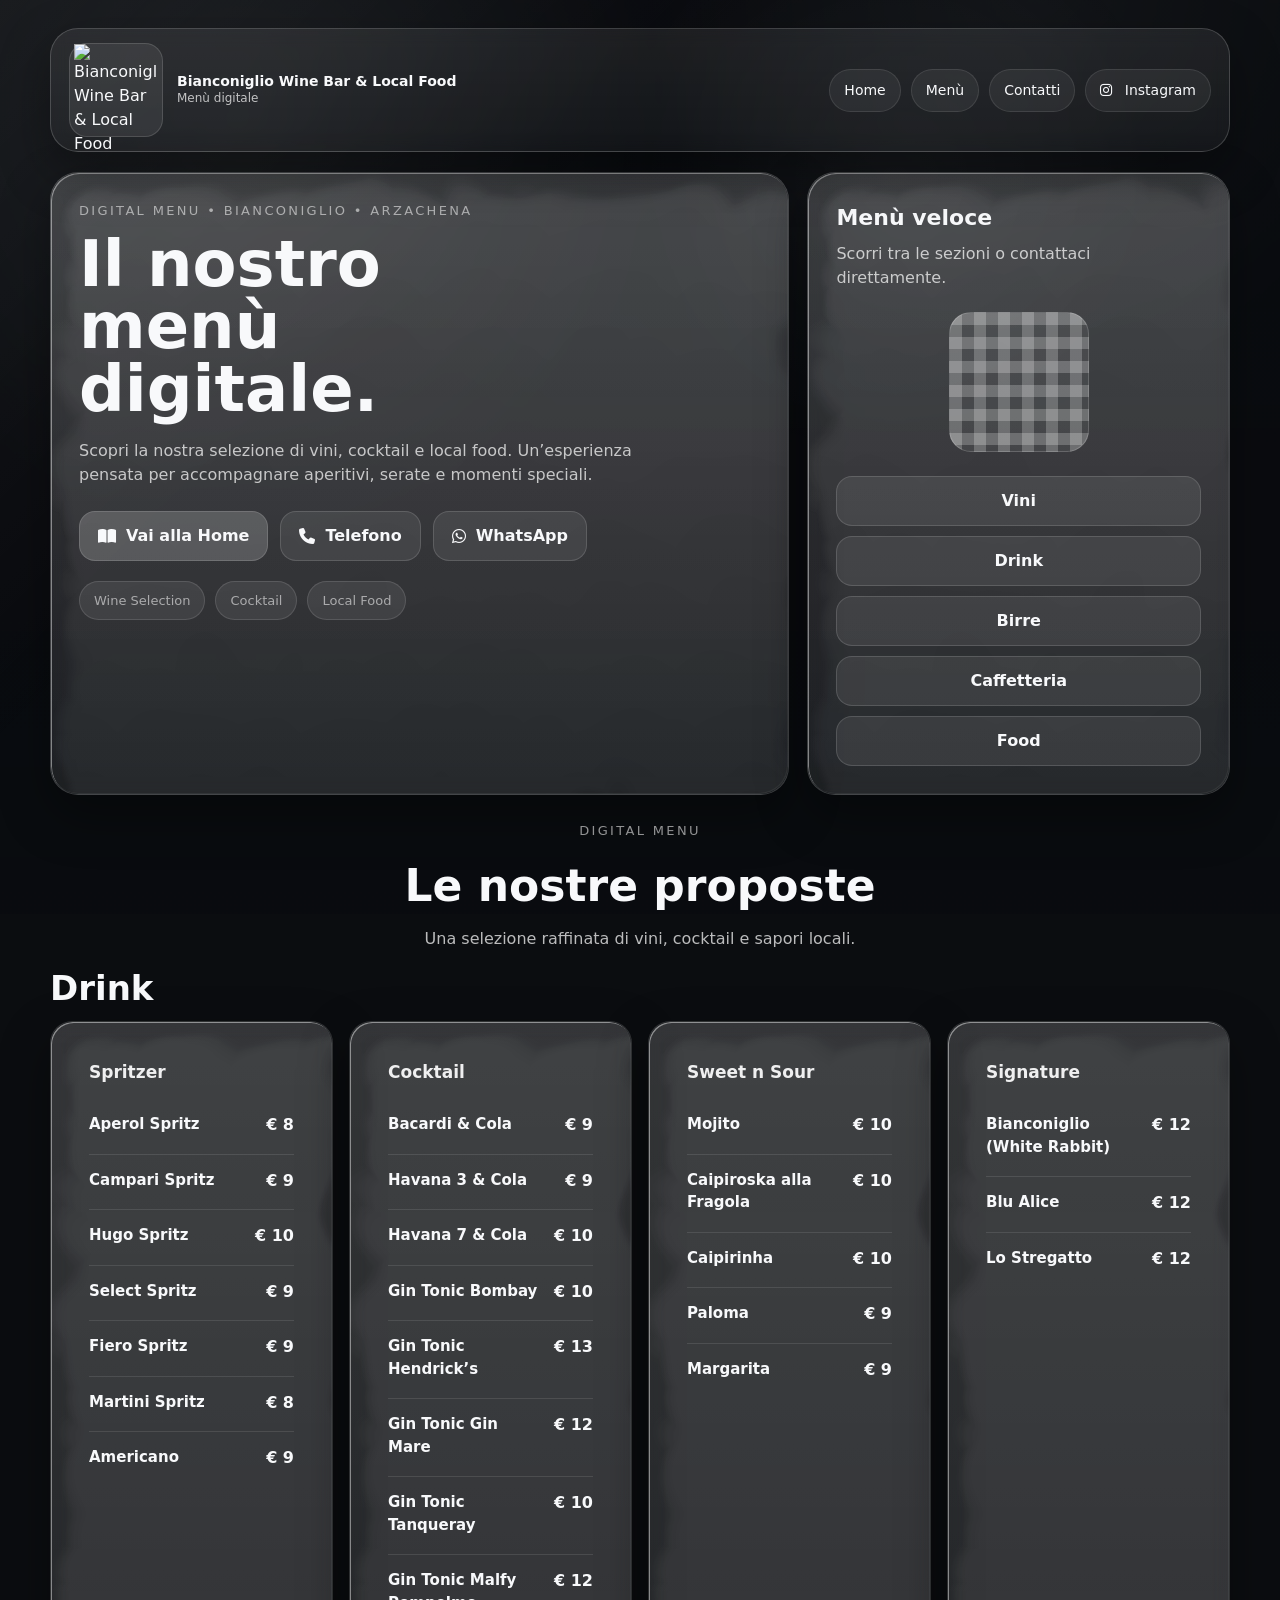
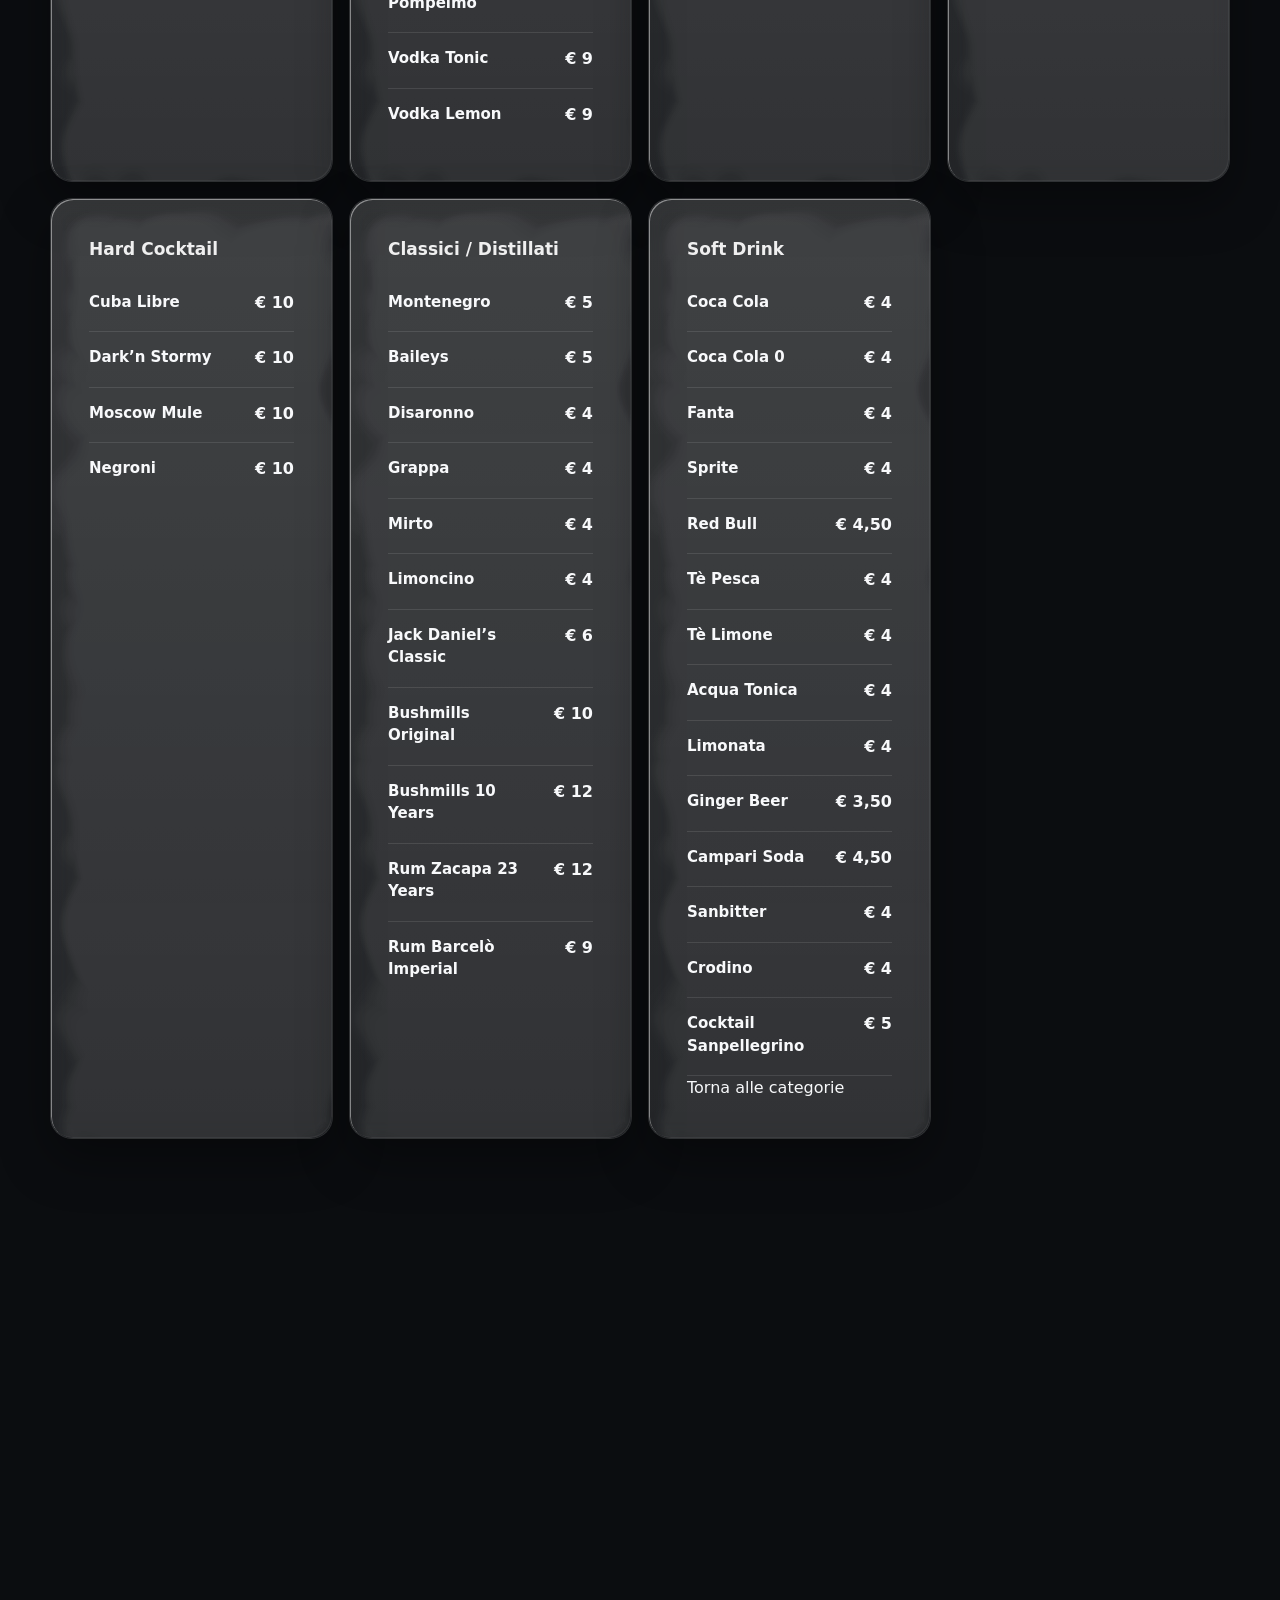
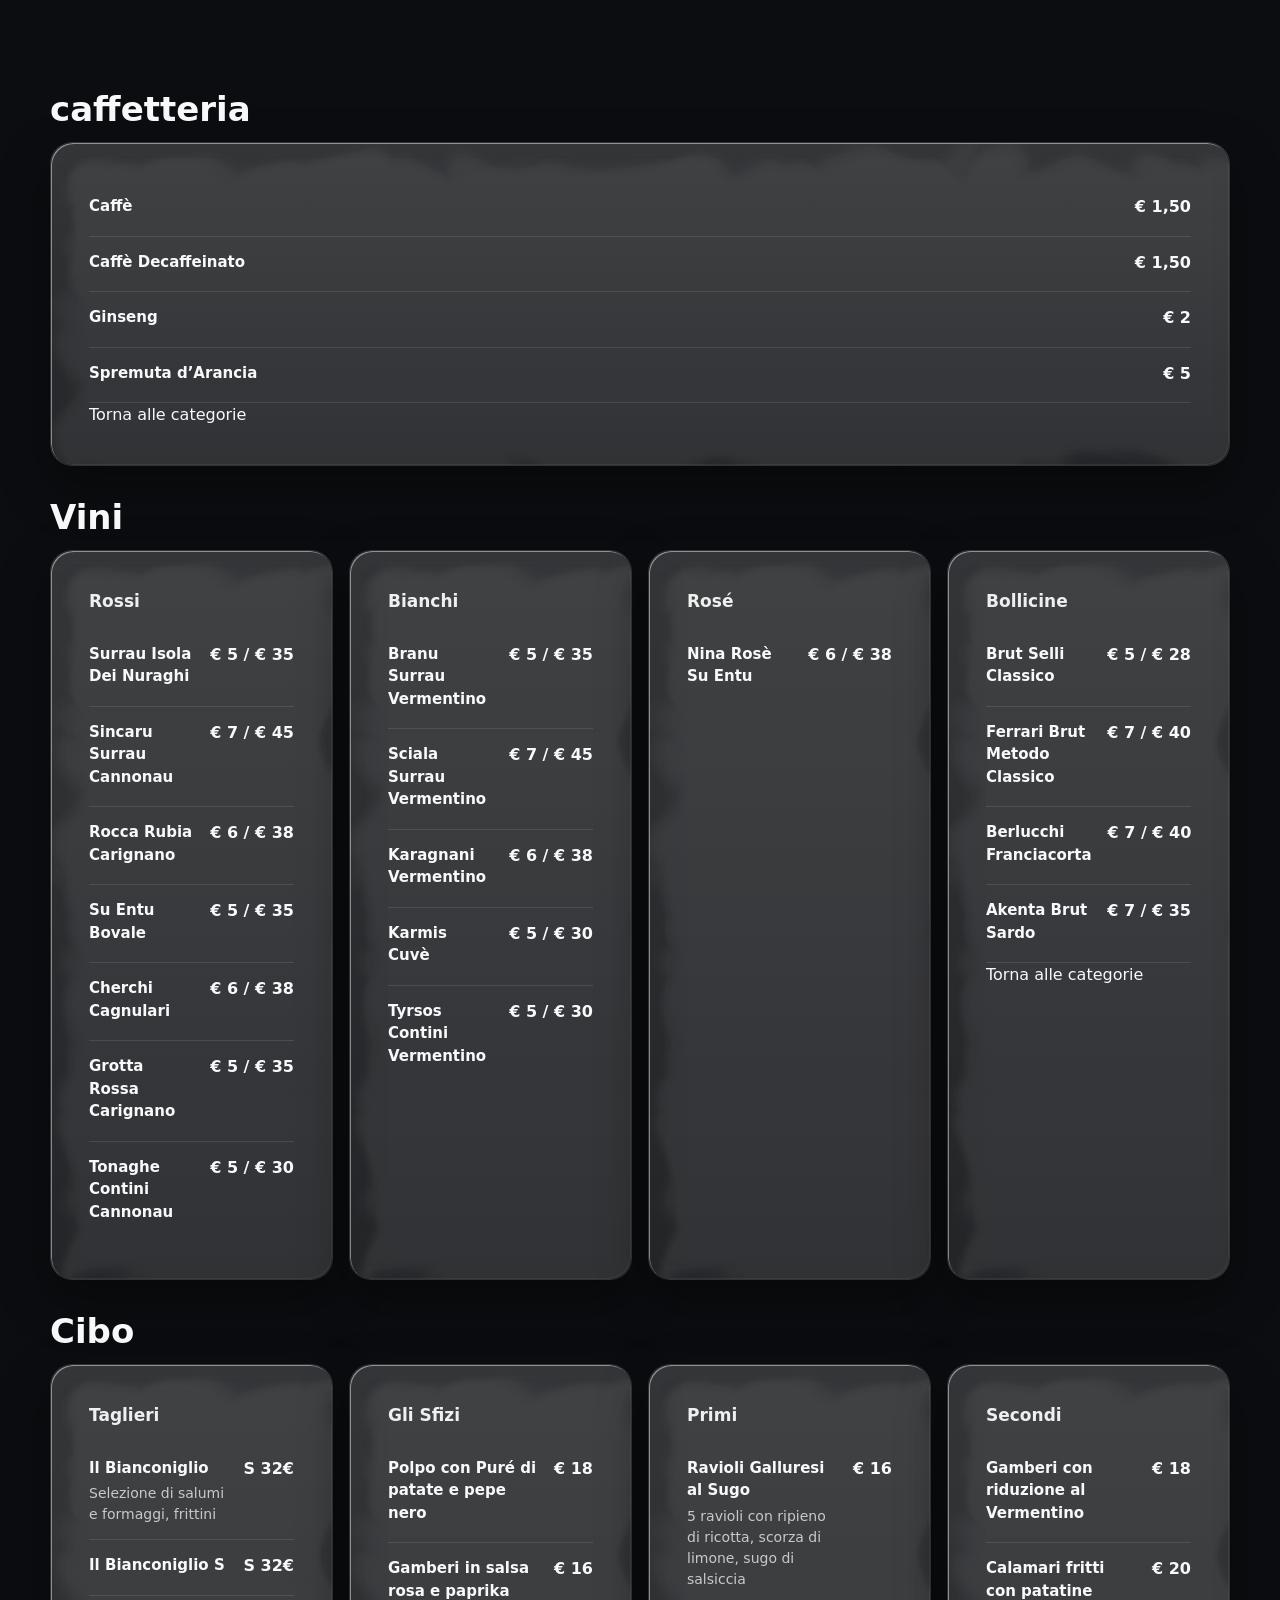
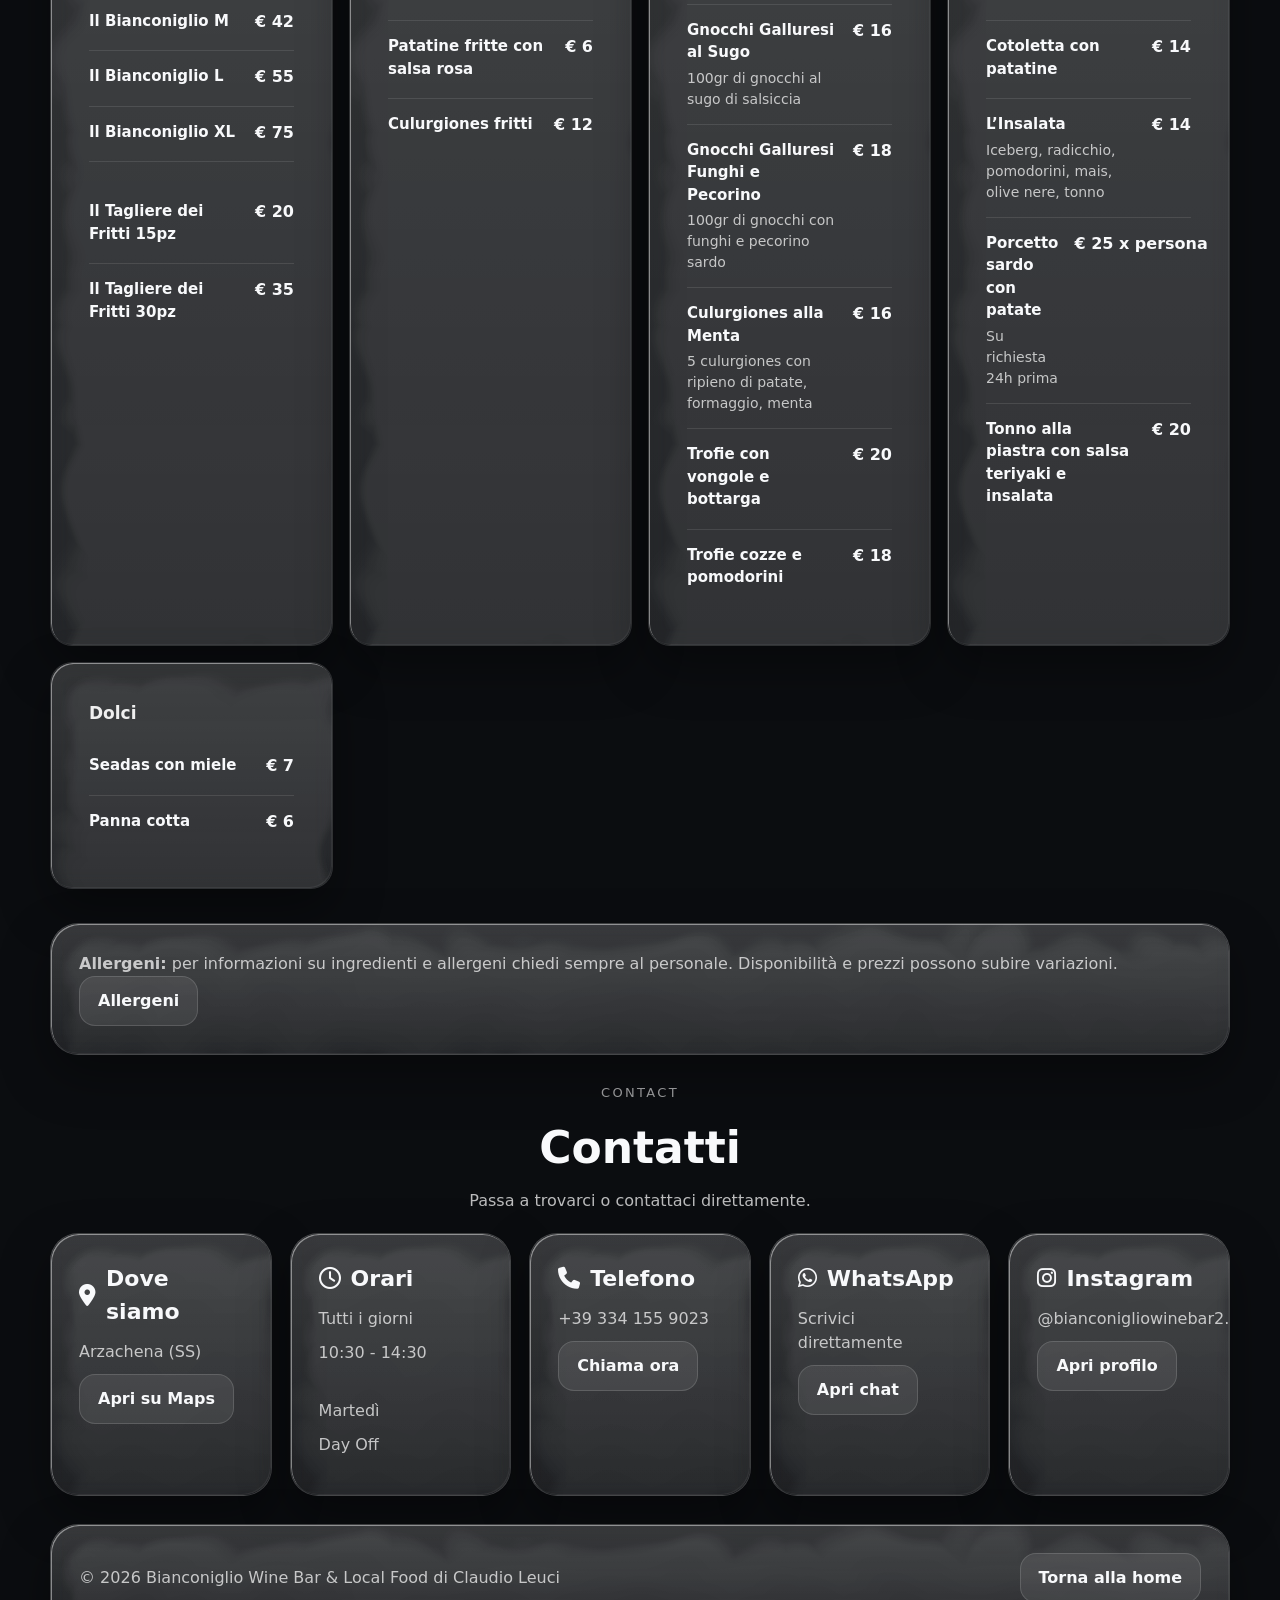
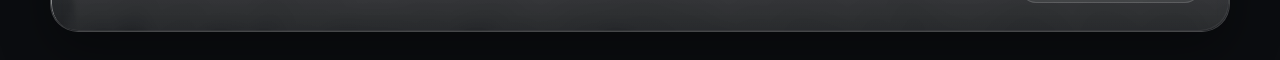
==== commit acdb1376: "Update contact information in menu.html" ====
--- a/menu.html
+++ b/menu.html
@@ -124,6 +124,8 @@
               <div class="sideButtons">
                 <a href="#vini" class="btn btnGlass">Vini</a>
                 <a href="#drink" class="btn btnGlass">Drink</a>
+                <a href="#birre" class="btn btnGlass">Birre</a>
+                <a href="#caffetteria" class="btn btnGlass">Caffetteria</a>
                 <a href="#food" class="btn btnGlass">Food</a>
               </div>
             </div>
@@ -151,13 +153,14 @@
         <div class="glassOverlay"></div>
         <div class="glassSpecular"></div>
         <div class="glassContent">
-          <h4>Spritz</h4>
+          <h4>Spritzer</h4>
           <div class="menuItem"><div><strong>Aperol Spritz</strong></div><span>€ 8</span></div>
           <div class="menuItem"><div><strong>Campari Spritz</strong></div><span>€ 9</span></div>
           <div class="menuItem"><div><strong>Hugo Spritz</strong></div><span>€ 10</span></div>
           <div class="menuItem"><div><strong>Select Spritz</strong></div><span>€ 9</span></div>
           <div class="menuItem"><div><strong>Fiero Spritz</strong></div><span>€ 9</span></div>
           <div class="menuItem"><div><strong>Martini Spritz</strong></div><span>€ 8</span></div>
+          <div class="menuItem"><div><strong>Americano</strong></div><span>€ 9</span></div>
         </div>
       </div>
 
@@ -167,12 +170,16 @@
         <div class="glassSpecular"></div>
         <div class="glassContent">
           <h4>Cocktail</h4>
+           <div class="menuItem"><div><strong>Bacardi & Cola</strong></div><span>€ 9</span></div>
+           <div class="menuItem"><div><strong>Havana 3 & Cola</strong></div><span>€ 9</span></div>
           <div class="menuItem"><div><strong>Havana 7 & Cola</strong></div><span>€ 10</span></div>
           <div class="menuItem"><div><strong>Gin Tonic Bombay</strong></div><span>€ 10</span></div>
           <div class="menuItem"><div><strong>Gin Tonic Hendrick’s</strong></div><span>€ 13</span></div>
           <div class="menuItem"><div><strong>Gin Tonic Gin Mare</strong></div><span>€ 12</span></div>
           <div class="menuItem"><div><strong>Gin Tonic Tanqueray</strong></div><span>€ 10</span></div>
           <div class="menuItem"><div><strong>Gin Tonic Malfy Pompelmo</strong></div><span>€ 12</span></div>
+           <div class="menuItem"><div><strong>Vodka Tonic</strong></div><span>€ 9</span></div>
+           <div class="menuItem"><div><strong>Vodka Lemon</strong></div><span>€ 9</span></div>
         </div>
       </div>
 
@@ -208,7 +215,6 @@
         <div class="glassSpecular"></div>
         <div class="glassContent">
           <h4>Hard Cocktail</h4>
-          <div class="menuItem"><div><strong>Americano</strong></div><span>€ 9</span></div>
           <div class="menuItem"><div><strong>Cuba Libre</strong></div><span>€ 10</span></div>
           <div class="menuItem"><div><strong>Dark’n Stormy</strong></div><span>€ 10</span></div>
           <div class="menuItem"><div><strong>Moscow Mule</strong></div><span>€ 10</span></div>
@@ -233,34 +239,6 @@
           <div class="menuItem"><div><strong>Bushmills 10 Years</strong></div><span>€ 12</span></div>
           <div class="menuItem"><div><strong>Rum Zacapa 23 Years</strong></div><span>€ 12</span></div>
           <div class="menuItem"><div><strong>Rum Barcelò Imperial</strong></div><span>€ 9</span></div>
-        </div>
-      </div>
-
-      <div class="subCategoryBox glassCard glassInteractive">
-        <div class="glassFilter"></div>
-        <div class="glassOverlay"></div>
-        <div class="glassSpecular"></div>
-        <div class="glassContent">
-          <h4>Birre</h4>
-          <div class="menuItem"><div><strong>Ichnusa 33cl</strong></div><span>€ 3,50</span></div>
-          <div class="menuItem"><div><strong>Ichnusa non Filtrata 33cl</strong></div><span>€ 4,50</span></div>
-          <div class="menuItem"><div><strong>Heineken Import 33cl</strong></div><span>€ 4</span></div>
-          <div class="menuItem"><div><strong>Corona</strong></div><span>€ 5</span></div>
-          <div class="menuItem"><div><strong>Corona 0</strong></div><span>€ 5</span></div>
-          <div class="menuItem"><div><strong>Artigianale</strong></div><span>€ 7</span></div>
-        </div>
-      </div>
-
-      <div class="subCategoryBox glassCard glassInteractive">
-        <div class="glassFilter"></div>
-        <div class="glassOverlay"></div>
-        <div class="glassSpecular"></div>
-        <div class="glassContent">
-          <h4>Caffetteria</h4>
-          <div class="menuItem"><div><strong>Caffè</strong></div><span>€ 1,50</span></div>
-          <div class="menuItem"><div><strong>Caffè Decaffeinato</strong></div><span>€ 1,50</span></div>
-          <div class="menuItem"><div><strong>Ginseng</strong></div><span>€ 2</span></div>
-          <div class="menuItem"><div><strong>Spremuta d’Arancia</strong></div><span>€ 5</span></div>
         </div>
       </div>
 
@@ -284,11 +262,70 @@
           <div class="menuItem"><div><strong>Sanbitter</strong></div><span>€ 4</span></div>
           <div class="menuItem"><div><strong>Crodino</strong></div><span>€ 4</span></div>
           <div class="menuItem"><div><strong>Cocktail Sanpellegrino</strong></div><span>€ 5</span></div>
-        </div>
-      </div>
-
-    </div>
-  </div>
+          <div class="subCategoryBack">
+            <a href="#top" class="backToCategories">Torna alle categorie</a>
+          </div>
+        </div>
+      </div>
+
+    </div>
+  </div>
+
+  <!-- ================= BIRRE ================= -->
+  <div class="menuSectionBlock reveal" id="birre">
+    <div class="menuSectionTitle">
+      <h3>birre</h3>
+    </div>
+
+    <div class="subCategoryGrid">
+
+       <div class="subCategoryBox glassCard glassInteractive" id="birre">
+        <div class="glassFilter"></div>
+        <div class="glassOverlay"></div>
+        <div class="glassSpecular"></div>
+        <div class="glassContent">
+          <div class="menuItem"><div><strong>Ichnusa 33cl</strong></div><span>€ 3,50</span></div>
+          <div class="menuItem"><div><strong>Ichnusa non Filtrata 33cl</strong></div><span>€ 4,50</span></div>
+          <div class="menuItem"><div><strong>Heineken Import 33cl</strong></div><span>€ 4</span></div>
+          <div class="menuItem"><div><strong>Corona</strong></div><span>€ 5</span></div>
+          <div class="menuItem"><div><strong>Corona 0</strong></div><span>€ 5</span></div>
+          <div class="menuItem"><div><strong>Artigianale</strong></div><span>€ 7</span></div>
+          <div class="subCategoryBack">
+            <a href="#top" class="backToCategories">Torna alle categorie</a>
+          </div>
+        </div>
+      </div>
+    </div>
+  </div>
+
+
+
+  <!-- ================= CAFFETTERIA ================= -->
+  <div class="menuSectionBlock reveal" id="caffetteria">
+    <div class="menuSectionTitle">
+      <h3>caffetteria</h3>
+    </div>
+
+    <div class="subCategoryGrid">
+
+      <div class="subCategoryBox glassCard glassInteractive" id="caffetteria">
+        <div class="glassFilter"></div>
+        <div class="glassOverlay"></div>
+        <div class="glassSpecular"></div>
+        <div class="glassContent">
+          <div class="menuItem"><div><strong>Caffè</strong></div><span>€ 1,50</span></div>
+          <div class="menuItem"><div><strong>Caffè Decaffeinato</strong></div><span>€ 1,50</span></div>
+          <div class="menuItem"><div><strong>Ginseng</strong></div><span>€ 2</span></div>
+          <div class="menuItem"><div><strong>Spremuta d’Arancia</strong></div><span>€ 5</span></div>
+          <div class="subCategoryBack">
+            <a href="#top" class="backToCategories">Torna alle categorie</a>
+          </div>
+        </div>
+      </div>
+    </div>
+  </div>
+
+    
 
   <!-- ================= VINI ================= -->
   <div class="menuSectionBlock reveal" id="vini">
@@ -348,6 +385,9 @@
           <div class="menuItem"><div><strong>Ferrari Brut Metodo Classico</strong></div><span>€ 7 / € 40</span></div>
           <div class="menuItem"><div><strong>Berlucchi Franciacorta</strong></div><span>€ 7 / € 40</span></div>
           <div class="menuItem"><div><strong>Akenta Brut Sardo</strong></div><span>€ 7 / € 35</span></div>
+          <div class="subCategoryBack">
+            <a href="#top" class="backToCategories">Torna alle categorie</a>
+          </div>
         </div>
       </div>
 
@@ -375,9 +415,10 @@
             </div>
             <span>S 32€</span>
           </div>
+           <div class="menuItem"><div><strong>Il Bianconiglio S</strong></div><span>S 32€</span></div>
           <div class="menuItem"><div><strong>Il Bianconiglio M</strong></div><span>€ 42</span></div>
           <div class="menuItem"><div><strong>Il Bianconiglio L</strong></div><span>€ 55</span></div>
-          <div class="menuItem"><div><strong>Il Bianconiglio XL</strong></div><span>€ 75</span></div>
+          <div class="menuItem"><div><strong>Il Bianconiglio XL</strong></div><span>€ 75</span></div><br>
           <div class="menuItem"><div><strong>Il Tagliere dei Fritti 15pz</strong></div><span>€ 20</span></div>
           <div class="menuItem"><div><strong>Il Tagliere dei Fritti 30pz</strong></div><span>€ 35</span></div>
         </div>
@@ -484,6 +525,7 @@
     <div class="glassContent">
       <strong>Allergeni:</strong> per informazioni su ingredienti e allergeni chiedi sempre al personale.
       Disponibilità e prezzi possono subire variazioni.
+      <a href="allergeni.html" class="btn btnGlass">Allergeni</a>
     </div>
   </div>
 </section>
@@ -518,8 +560,10 @@
 
             <div class="glassContent contactCard">
               <h3><i class="fa-regular fa-clock"></i> Orari</h3>
-              <p>Lun – Dom</p>
-              <p>18:00 – 02:00</p>
+              <p>Tutti i giorni</p>
+              <p>10:30 - 14:30</p></br>
+              <p>Martedì</p>
+              <p>Day Off</p>
             </div>
           </article>
 
@@ -530,8 +574,8 @@
 
             <div class="glassContent contactCard">
               <h3><i class="fa-solid fa-phone"></i> Telefono</h3>
-              <p>+39 000 000 0000</p>
-              <a class="btn btnGlass" href="tel:+390000000000">
+              <p>+39 334 155 9023</p>
+              <a class="btn btnGlass" href="tel:+393341559023">
                 Chiama ora
               </a>
             </div>
@@ -545,7 +589,7 @@
             <div class="glassContent contactCard">
               <h3><i class="fa-brands fa-whatsapp"></i> WhatsApp</h3>
               <p>Scrivici direttamente</p>
-              <a class="btn btnGlass" target="_blank" href="https://wa.me/390000000000">
+              <a class="btn btnGlass" target="_blank" href="https://wa.me/393341559023">
                 Apri chat
               </a>
             </div>
--- a/styles.css
+++ b/styles.css
@@ -0,0 +1,853 @@
+:root{
+  --bg:#0b0d10;
+  --text:#f8f9fb;
+  --muted:rgba(255,255,255,.72);
+  --soft:rgba(255,255,255,.56);
+
+  --glass-bg:rgba(255,255,255,.10);
+  --glass-bg-strong:rgba(255,255,255,.16);
+  --glass-border:rgba(255,255,255,.18);
+  --glass-highlight:rgba(255,255,255,.55);
+
+  --shadow:0 20px 50px rgba(0,0,0,.35);
+  --radius:28px;
+
+  --accent:#ffffff;
+  --accent-2:rgba(255,255,255,.20);
+}
+
+*{
+  box-sizing:border-box;
+}
+
+html, body{
+  width:100%;
+  overflow-x:hidden;
+}
+
+body{
+  margin:0;
+  color:var(--text);
+  font-family:Inter, system-ui, -apple-system, BlinkMacSystemFont, "Segoe UI", sans-serif;
+  background:var(--bg);
+  line-height:1.5;
+  overflow-x:hidden;
+}
+
+/* BACKGROUND GLOBALE */
+body::before{
+  content:"";
+  position:fixed;
+  inset:0;
+  z-index:-3;
+  background:
+    linear-gradient(180deg, rgba(10,12,16,.62), rgba(10,12,16,.78)),
+    radial-gradient(circle at 20% 15%, rgba(255,255,255,.14), transparent 32%),
+    radial-gradient(circle at 80% 0%, rgba(255,255,255,.10), transparent 28%),
+    url("cannigione_-_arzachena_rsz.jpg") center/cover no-repeat;
+  transform:scale(1.03);
+}
+
+body::after{
+  content:"";
+  position:fixed;
+  inset:0;
+  z-index:-2;
+  background:
+    linear-gradient(135deg, rgba(255,255,255,.05), transparent 35%),
+    radial-gradient(circle at 70% 20%, rgba(255,255,255,.04), transparent 25%);
+  pointer-events:none;
+}
+
+img, svg{
+  max-width:100%;
+  height:auto;
+}
+
+a{
+  color:inherit;
+  text-decoration:none;
+}
+
+.container{
+  width:min(1180px, calc(100% - 32px));
+  margin-inline:auto;
+}
+
+.svgFilter{
+  position:absolute;
+  width:0;
+  height:0;
+  pointer-events:none;
+}
+
+/* PRELOADER */
+#preloader{
+  position:fixed;
+  inset:0;
+  z-index:9999;
+  display:grid;
+  place-items:center;
+  background:rgba(8,10,12,.72);
+  backdrop-filter:blur(20px);
+  -webkit-backdrop-filter:blur(20px);
+  transition:opacity .45s ease, visibility .45s ease;
+}
+
+#preloader.hide{
+  opacity:0;
+  visibility:hidden;
+}
+
+.preloaderCard{
+  width:min(280px, 82vw);
+  padding:24px;
+  border-radius:30px;
+  background:rgba(255,255,255,.10);
+  border:1px solid rgba(255,255,255,.18);
+  box-shadow:var(--shadow);
+  backdrop-filter:blur(18px);
+  -webkit-backdrop-filter:blur(18px);
+  display:grid;
+  place-items:center;
+  gap:18px;
+}
+
+.preloaderLogo{
+  width:90px;
+  animation:preLogoPulse 1.3s ease-in-out infinite;
+}
+
+.preloaderLine{
+  width:70%;
+  height:6px;
+  border-radius:999px;
+  overflow:hidden;
+  background:rgba(255,255,255,.10);
+  border:1px solid rgba(255,255,255,.14);
+}
+
+.preloaderLine::after{
+  content:"";
+  display:block;
+  width:45%;
+  height:100%;
+  border-radius:999px;
+  background:linear-gradient(90deg, transparent, rgba(255,255,255,.95), transparent);
+  animation:preLoaderMove 1.1s ease-in-out infinite;
+}
+
+@keyframes preLogoPulse{
+  0%,100%{ transform:scale(1); opacity:1; }
+  50%{ transform:scale(1.06); opacity:.92; }
+}
+
+@keyframes preLoaderMove{
+  0%{ transform:translateX(-130%); }
+  100%{ transform:translateX(260%); }
+}
+
+.appHidden{
+  opacity:0;
+  transform:translateY(8px);
+  pointer-events:none;
+}
+
+.appVisible{
+  opacity:1;
+  transform:translateY(0);
+  pointer-events:auto;
+  transition:opacity .7s ease, transform .7s ease;
+}
+
+/* GLASS SYSTEM */
+.glassCard{
+  position:relative;
+  overflow:hidden;
+  border-radius:var(--radius);
+  background:linear-gradient(180deg, rgba(255,255,255,.08), rgba(255,255,255,.04));
+  border:1px solid var(--glass-border);
+  box-shadow:var(--shadow);
+  backdrop-filter:blur(8px);
+  -webkit-backdrop-filter:blur(8px);
+}
+
+.glassFilter,
+.glassOverlay,
+.glassSpecular{
+  position:absolute;
+  inset:0;
+  border-radius:inherit;
+  pointer-events:none;
+}
+
+.glassFilter{
+  z-index:1;
+  backdrop-filter:blur(7px);
+  -webkit-backdrop-filter:blur(7px);
+  filter:url(#glass-distortion) saturate(125%) brightness(1.08);
+}
+
+.glassOverlay{
+  z-index:2;
+  background:linear-gradient(180deg, rgba(255,255,255,.12), rgba(255,255,255,.05));
+}
+
+.glassSpecular{
+  z-index:3;
+  box-shadow:
+    inset 1px 1px 0 rgba(255,255,255,.45),
+    inset -1px -1px 0 rgba(255,255,255,.06);
+}
+
+.glassContent{
+  position:relative;
+  z-index:4;
+  padding:28px;
+}
+
+.glassInteractive{
+  transition:transform .35s ease, border-color .35s ease, box-shadow .35s ease;
+}
+
+.glassInteractive:hover{
+  transform:translateY(-4px);
+  border-color:rgba(255,255,255,.28);
+  box-shadow:0 26px 65px rgba(0,0,0,.4);
+}
+
+/* HEADER */
+.siteHeader{
+  position:sticky;
+  top:14px;
+  z-index:200;
+  padding-top:14px;
+}
+
+.navBar{
+  min-height:78px;
+  display:flex;
+  align-items:center;
+  justify-content:space-between;
+  gap:20px;
+  padding:14px 18px;
+}
+
+.brand{
+  display:flex;
+  align-items:center;
+  gap:14px;
+  min-width:0;
+}
+
+.brandLogo{
+  width:94px;
+  height:94px;
+  border-radius:18px;
+  display:grid;
+  place-items:center;
+  background:rgba(255,255,255,.08);
+  border:1px solid rgba(255,255,255,.14);
+  flex-shrink:0;
+}
+
+.brandLogo img{
+  width:84px;
+}
+
+.brandText{
+  display:flex;
+  flex-direction:column;
+  min-width:0;
+}
+
+.brandText strong{
+  font-size:14px;
+  line-height:1.2;
+}
+
+.brandText span{
+  font-size:12px;
+  color:var(--muted);
+}
+
+.navLinks{
+  display:flex;
+  align-items:center;
+  gap:10px;
+  flex-wrap:wrap;
+}
+
+.navLink{
+  padding:10px 14px;
+  border-radius:999px;
+  background:rgba(255,255,255,.06);
+  border:1px solid rgba(255,255,255,.10);
+  font-size:14px;
+  transition:all .25s ease;
+}
+
+.navLink:hover{
+  background:rgba(255,255,255,.12);
+  border-color:rgba(255,255,255,.22);
+}
+
+.instagramLink i{
+  margin-right:8px;
+}
+
+.menuToggle{
+  display:none;
+  width:46px;
+  height:46px;
+  border:none;
+  border-radius:14px;
+  background:rgba(255,255,255,.10);
+  color:var(--text);
+  font-size:18px;
+  cursor:pointer;
+  border:1px solid rgba(255,255,255,.12);
+}
+
+.mobileMenu{
+  display:none;
+  margin-top:10px;
+  padding:10px;
+}
+
+.mobileMenu a{
+  display:block;
+  padding:12px 14px;
+  border-radius:14px;
+  color:var(--text);
+}
+
+.mobileMenu a:hover{
+  background:rgba(255,255,255,.10);
+}
+
+/* HERO */
+.hero{
+  padding-top:34px;
+  padding-bottom:26px;
+}
+
+.heroGrid{
+  display:grid;
+  grid-template-columns:1.4fr .8fr;
+  gap:18px;
+}
+
+.heroMain,
+.heroSide{
+  min-width:0;
+}
+
+.heroContent{
+  min-height:420px;
+  display:flex;
+  flex-direction:column;
+  justify-content:center;
+}
+
+.eyebrow{
+  margin:0 0 12px;
+  font-size:13px;
+  text-transform:uppercase;
+  letter-spacing:.18em;
+  color:var(--soft);
+}
+
+.hero h1{
+  margin:0 0 18px;
+  font-size:clamp(34px, 5vw, 66px);
+  line-height:.98;
+  max-width:10ch;
+}
+
+.heroText{
+  max-width:58ch;
+  color:var(--muted);
+  font-size:16px;
+  margin:0 0 24px;
+}
+
+.heroActions{
+  display:flex;
+  flex-wrap:wrap;
+  gap:12px;
+  margin-bottom:20px;
+}
+
+.heroBadges{
+  display:flex;
+  flex-wrap:wrap;
+  gap:10px;
+}
+
+.heroBadges span{
+  padding:9px 14px;
+  border-radius:999px;
+  font-size:13px;
+  background:rgba(255,255,255,.08);
+  border:1px solid rgba(255,255,255,.12);
+  color:var(--soft);
+}
+
+.sideBlock h3{
+  margin:0 0 8px;
+  font-size:22px;
+}
+
+.sideBlock p{
+  margin:0 0 22px;
+  color:var(--muted);
+}
+
+.fakeQr{
+  width:140px;
+  height:140px;
+  margin:8px auto 24px;
+  border-radius:22px;
+  border:1px solid rgba(255,255,255,.18);
+  background:
+    linear-gradient(90deg, rgba(255,255,255,.22) 12px, transparent 12px),
+    linear-gradient(rgba(255,255,255,.22) 12px, transparent 12px);
+  background-size:24px 24px;
+  background-color:rgba(255,255,255,.06);
+}
+
+.sideButtons{
+  display:grid;
+  gap:10px;
+}
+
+/* BUTTONS */
+.btn{
+  display:inline-flex;
+  align-items:center;
+  justify-content:center;
+  gap:10px;
+  min-height:48px;
+  padding:12px 18px;
+  border-radius:16px;
+  border:1px solid rgba(255,255,255,.14);
+  color:var(--text);
+  font-weight:600;
+  transition:all .25s ease;
+}
+
+.btn:hover{
+  transform:translateY(-2px);
+}
+
+.btnPrimary{
+  background:rgba(255,255,255,.18);
+}
+
+.btnPrimary:hover{
+  background:rgba(255,255,255,.24);
+}
+
+.btnGlass{
+  background:rgba(255,255,255,.08);
+}
+
+.btnGlass:hover{
+  background:rgba(255,255,255,.14);
+}
+
+/* SECTIONS */
+.menuSection,
+.contactSection,
+.siteFooter{
+  padding-bottom:28px;
+}
+
+.sectionHeading{
+  text-align:center;
+  margin-bottom:20px;
+}
+
+.sectionHeading h2{
+  margin:0 0 8px;
+  font-size:clamp(28px, 4vw, 44px);
+}
+
+.sectionHeading p:last-child{
+  margin:0;
+  color:var(--muted);
+}
+
+/* MENU */
+.menuGrid{
+  display:grid;
+  grid-template-columns:repeat(3, 1fr);
+  gap:18px;
+}
+
+.menuCardHeader{
+  display:flex;
+  flex-direction:column;
+  gap:8px;
+  margin-bottom:18px;
+}
+
+.menuCardHeader h3{
+  margin:0;
+  font-size:24px;
+}
+
+.menuTag{
+  align-self:flex-start;
+  padding:8px 12px;
+  border-radius:999px;
+  font-size:12px;
+  color:var(--soft);
+  background:rgba(255,255,255,.08);
+  border:1px solid rgba(255,255,255,.12);
+}
+
+.menuItem{
+  display:flex;
+  justify-content:space-between;
+  gap:16px;
+  padding:14px 0;
+  border-bottom:1px solid rgba(255,255,255,.10);
+}
+
+.menuItem:last-child{
+  border-bottom:none;
+}
+
+.menuItem strong{
+  display:block;
+  margin-bottom:4px;
+  font-size:15px;
+}
+
+.menuItem p{
+  margin:0;
+  color:var(--muted);
+  font-size:14px;
+}
+
+.menuItem span{
+  white-space:nowrap;
+  font-weight:700;
+}
+
+.menuNotice{
+  margin-top:18px;
+}
+
+.menuNotice .glassContent{
+  color:var(--muted);
+}
+
+/* CONTACT */
+.contactGrid{
+  display:grid;
+  grid-template-columns:repeat(auto-fit, minmax(220px, 1fr));
+  gap:18px;
+}
+
+.contactCard h3{
+  margin:0 0 12px;
+  font-size:22px;
+  display:flex;
+  align-items:center;
+  gap:10px;
+}
+
+.contactCard p{
+  margin:0 0 10px;
+  color:var(--muted);
+}
+
+/* FOOTER */
+.footerContent{
+  display:flex;
+  align-items:center;
+  justify-content:space-between;
+  gap:20px;
+  flex-wrap:wrap;
+}
+
+.footerContent p{
+  margin:0;
+  color:var(--muted);
+}
+
+/* REVEAL */
+.reveal{
+  opacity:0;
+  transform:translateY(24px);
+  transition:opacity .7s ease, transform .7s ease;
+}
+
+.reveal.show{
+  opacity:1;
+  transform:translateY(0);
+}
+
+/* MOBILE */
+@media (max-width: 980px){
+  .heroGrid,
+  .menuGrid,
+  .contactGrid{
+    grid-template-columns:1fr;
+  }
+
+  .hero h1{
+    max-width:none;
+  }
+}
+
+@media (max-width: 840px){
+  .navLinks{
+    display:none;
+  }
+
+  .menuToggle{
+    display:grid;
+    place-items:center;
+  }
+
+  .mobileMenu.open{
+    display:block;
+  }
+
+  .siteHeader{
+    top:10px;
+  }
+}
+
+@media (max-width: 640px){
+  .container{
+    width:min(100% - 20px, 1180px);
+  }
+
+  .glassContent{
+    padding:22px;
+  }
+
+  .heroContent{
+    min-height:auto;
+  }
+
+  .brandText strong{
+    font-size:13px;
+  }
+
+  .brandText span{
+    font-size:11px;
+  }
+
+  .hero h1{
+    font-size:34px;
+  }
+
+  .btn{
+    width:100%;
+  }
+
+  .heroActions{
+    flex-direction:column;
+  }
+
+  .footerContent{
+    flex-direction:column;
+    align-items:stretch;
+  }
+}
+
+@media (prefers-reduced-motion: reduce){
+  *,
+  *::before,
+  *::after{
+    animation:none !important;
+    transition:none !important;
+    scroll-behavior:auto !important;
+  }
+}
+
+/* ABOUT SECTION */
+.aboutSection{
+  padding-bottom:28px;
+}
+
+.aboutGrid{
+  display:grid;
+  grid-template-columns:1fr 1fr;
+  gap:18px;
+  margin-bottom:18px;
+  align-items:stretch;
+}
+
+.aboutGrid.reverse{
+  direction:rtl;
+}
+
+.aboutGrid.reverse > *{
+  direction:ltr;
+}
+
+.aboutText{
+  color:var(--muted);
+  margin:0 0 14px;
+}
+
+.aboutImageStack{
+  display:grid;
+  grid-template-rows:1.2fr .8fr;
+  gap:18px;
+  min-width:0;
+}
+
+.aboutImage{
+  overflow:hidden;
+}
+
+.aboutImage.tall{
+  min-height:420px;
+}
+
+.aboutImageInner{
+  padding:0;
+  height:100%;
+}
+
+.aboutImageInner img{
+  width:100%;
+  height:100%;
+  object-fit:cover;
+  display:block;
+  border-radius:inherit;
+  transition:transform .45s ease, filter .45s ease;
+}
+
+.aboutImage:hover img{
+  transform:scale(1.04);
+  filter:saturate(1.06) contrast(1.03);
+}
+
+.aboutGallery{
+  display:grid;
+  grid-template-columns:1.4fr .8fr;
+  gap:18px;
+}
+
+.galleryWide{
+  min-height:360px;
+}
+
+@media (max-width: 980px){
+  .aboutGrid,
+  .aboutGallery{
+    grid-template-columns:1fr;
+  }
+
+  .aboutGrid.reverse{
+    direction:ltr;
+  }
+
+  .aboutImageStack{
+    grid-template-rows:auto;
+  }
+
+  .aboutImage.tall,
+  .galleryWide{
+    min-height:280px;
+  }
+}
+
+@media (max-width: 640px){
+  .aboutImage.tall,
+  .galleryWide{
+    min-height:220px;
+  }
+}
+
+.menuSubTitle{
+  margin:22px 0 10px;
+  font-size:15px;
+  font-weight:700;
+  color:rgba(255,255,255,.88);
+  letter-spacing:.02em;
+}
+
+.menuGridSingle{
+  display:grid;
+  grid-template-columns:1fr;
+  gap:18px;
+}
+
+.menuCategoryHeader{
+  display:flex;
+  flex-direction:column;
+  gap:8px;
+  margin-bottom:18px;
+}
+
+.menuCategoryHeader h3{
+  margin:0;
+  font-size:30px;
+}
+
+.subCategoryGrid{
+  display:grid;
+  grid-template-columns:repeat(auto-fit, minmax(260px, 1fr));
+  gap:16px;
+}
+
+.subCategoryBox{
+  padding:18px;
+  border-radius:22px;
+  background:rgba(255,255,255,.06);
+  border:1px solid rgba(255,255,255,.10);
+  backdrop-filter:blur(10px);
+  -webkit-backdrop-filter:blur(10px);
+}
+
+.subCategoryBox h4{
+  margin:0 0 14px;
+  font-size:16px;
+  font-weight:700;
+  color:rgba(255,255,255,.92);
+}
+
+.menuSectionBlock{
+  margin-bottom:34px;
+}
+
+.menuSectionTitle{
+  margin-bottom:16px;
+}
+
+.menuSectionTitle h3{
+  margin:0;
+  font-size:34px;
+  line-height:1;
+}
+
+.subCategoryGrid{
+  display:grid;
+  grid-template-columns:repeat(auto-fit, minmax(260px, 1fr));
+  gap:16px;
+}
+
+.subCategoryBox{
+  overflow:hidden;
+}
+
+.subCategoryBox .glassContent{
+  padding:20px;
+}
+
+.subCategoryBox h4{
+  margin:0 0 14px;
+  font-size:17px;
+  font-weight:700;
+  color:rgba(255,255,255,.92);
+}
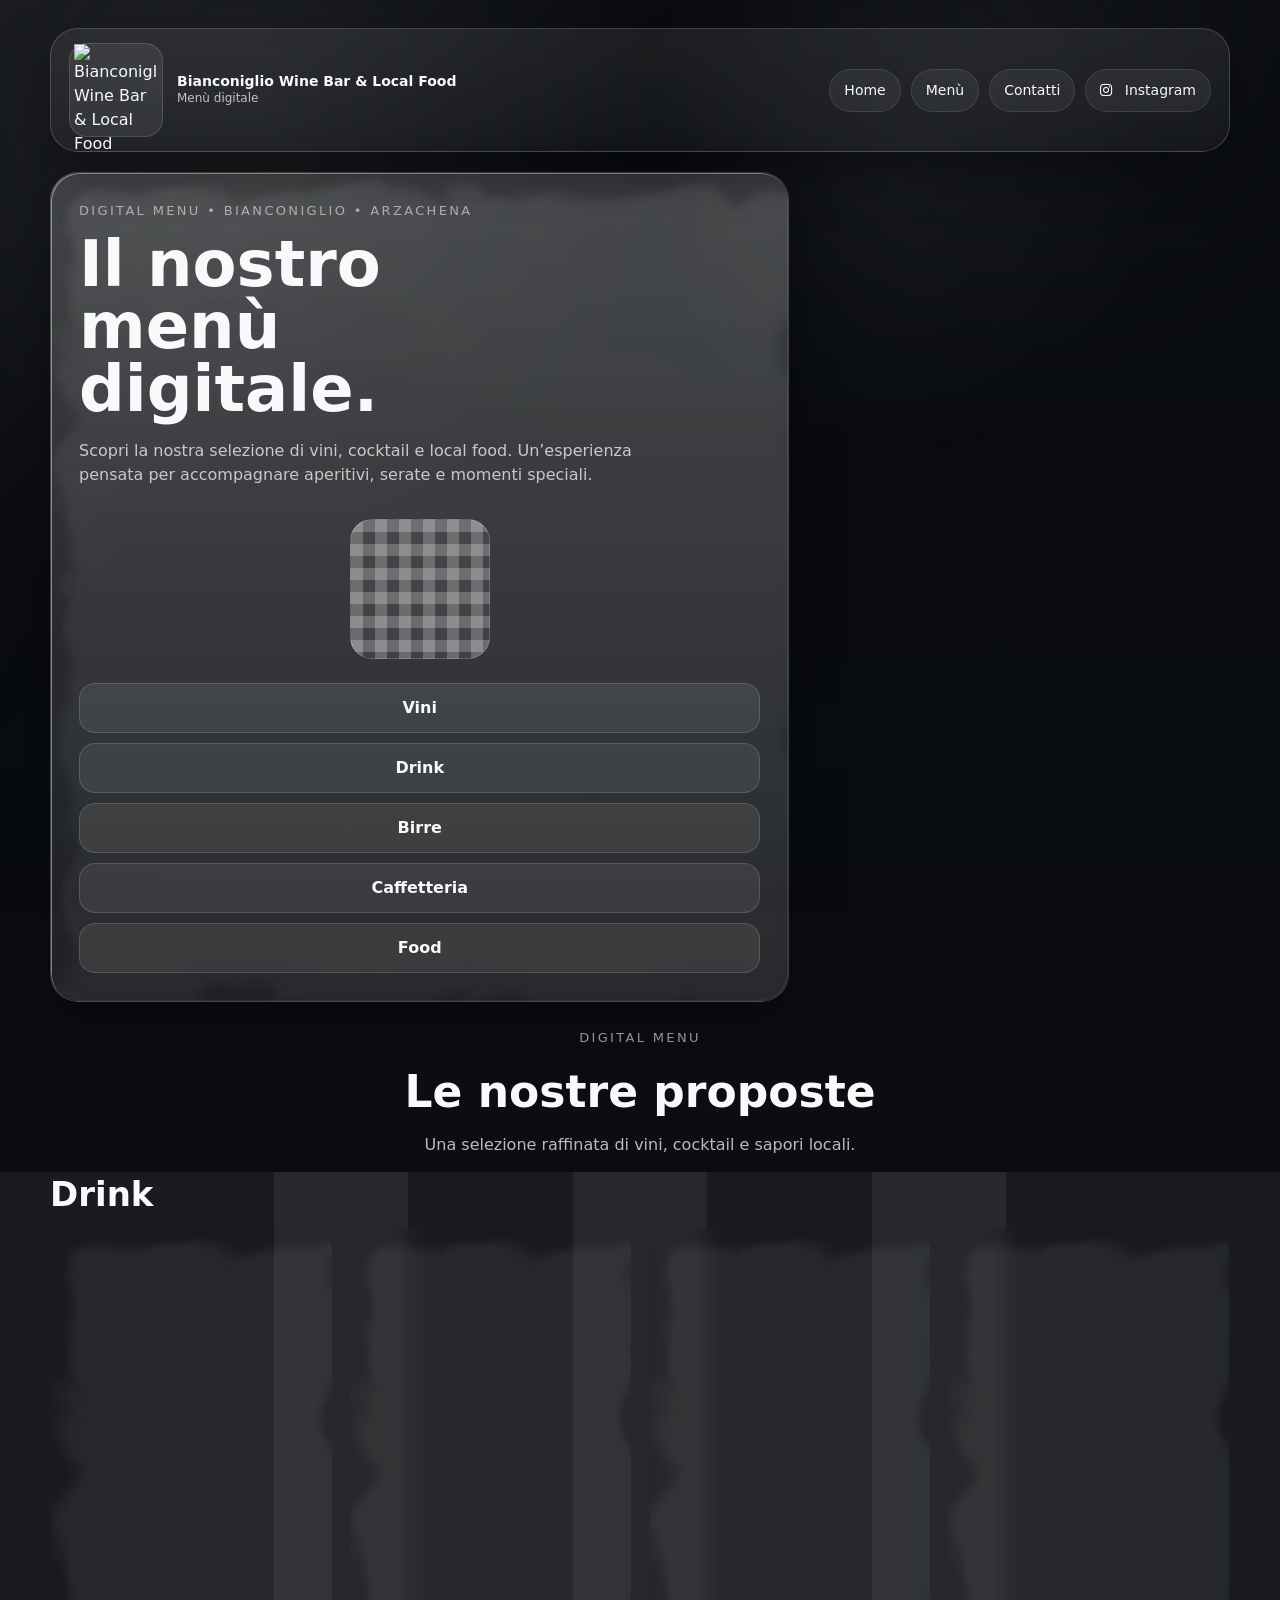
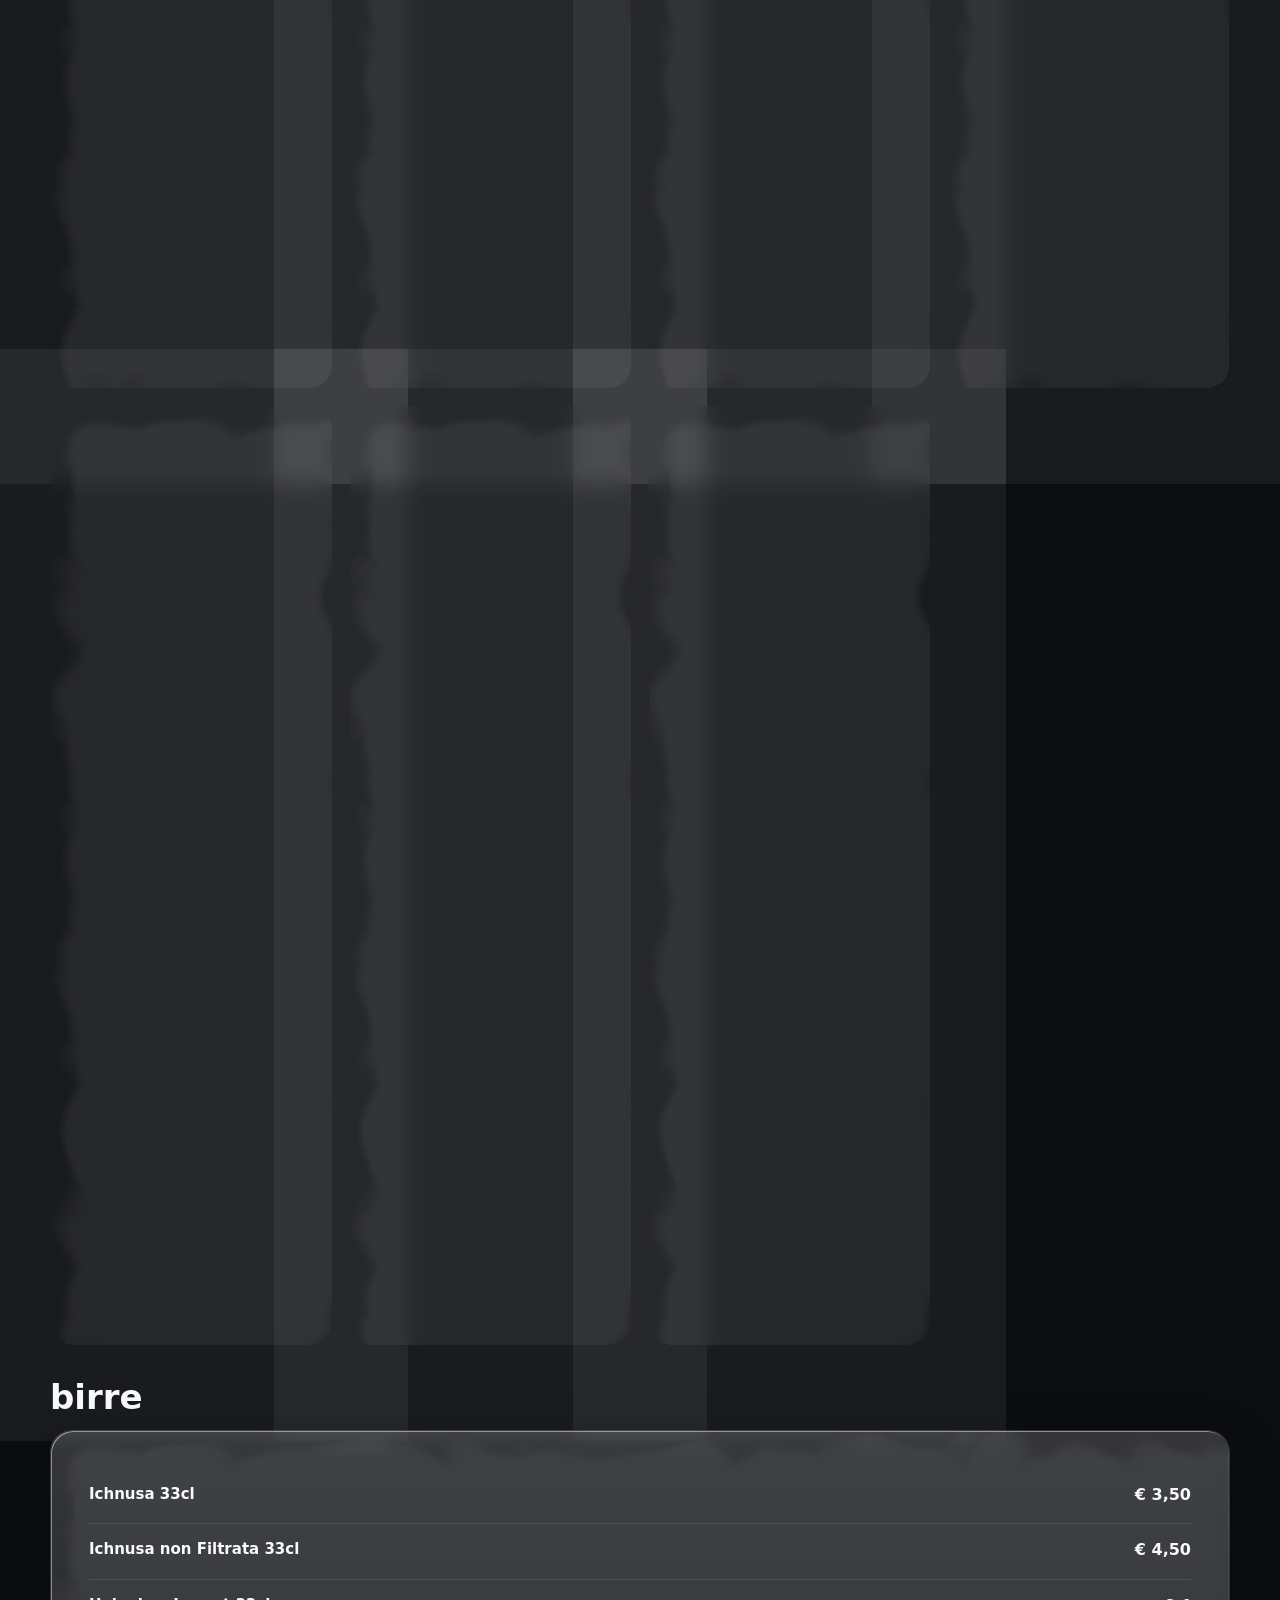
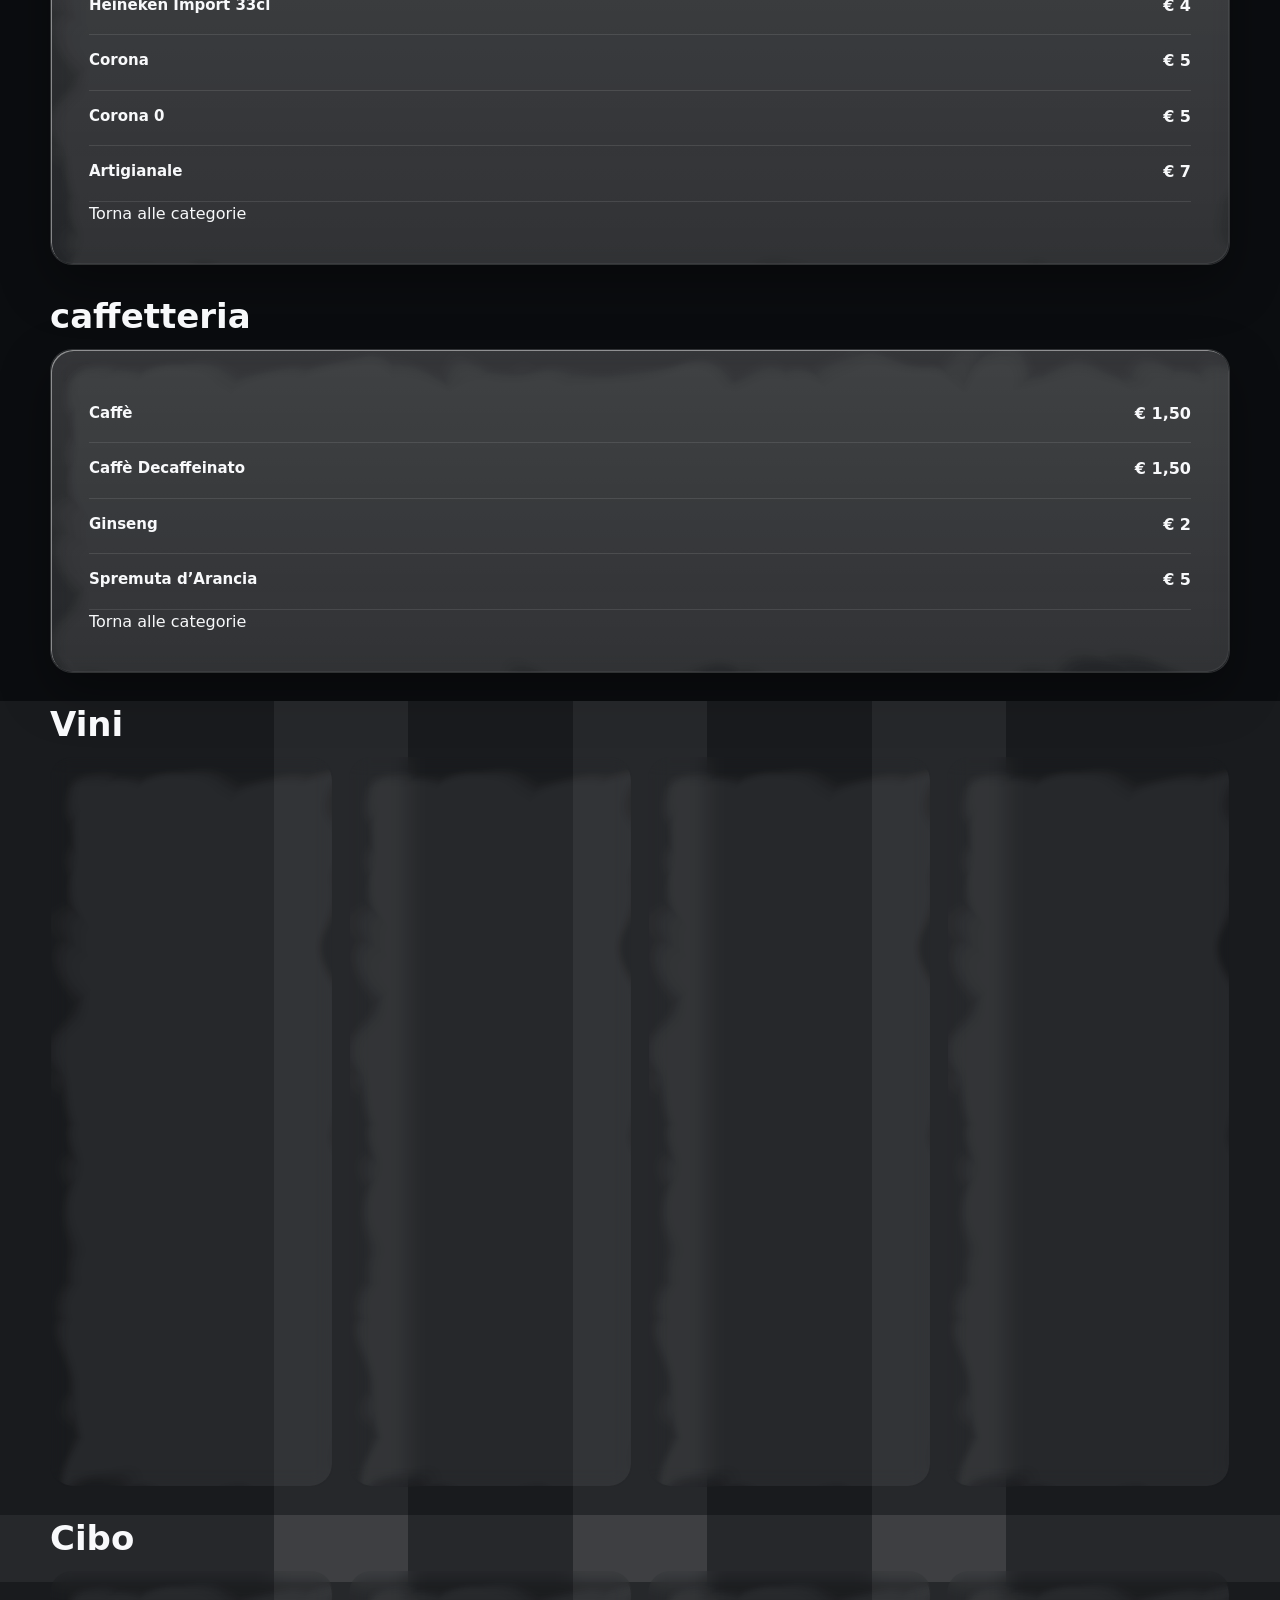
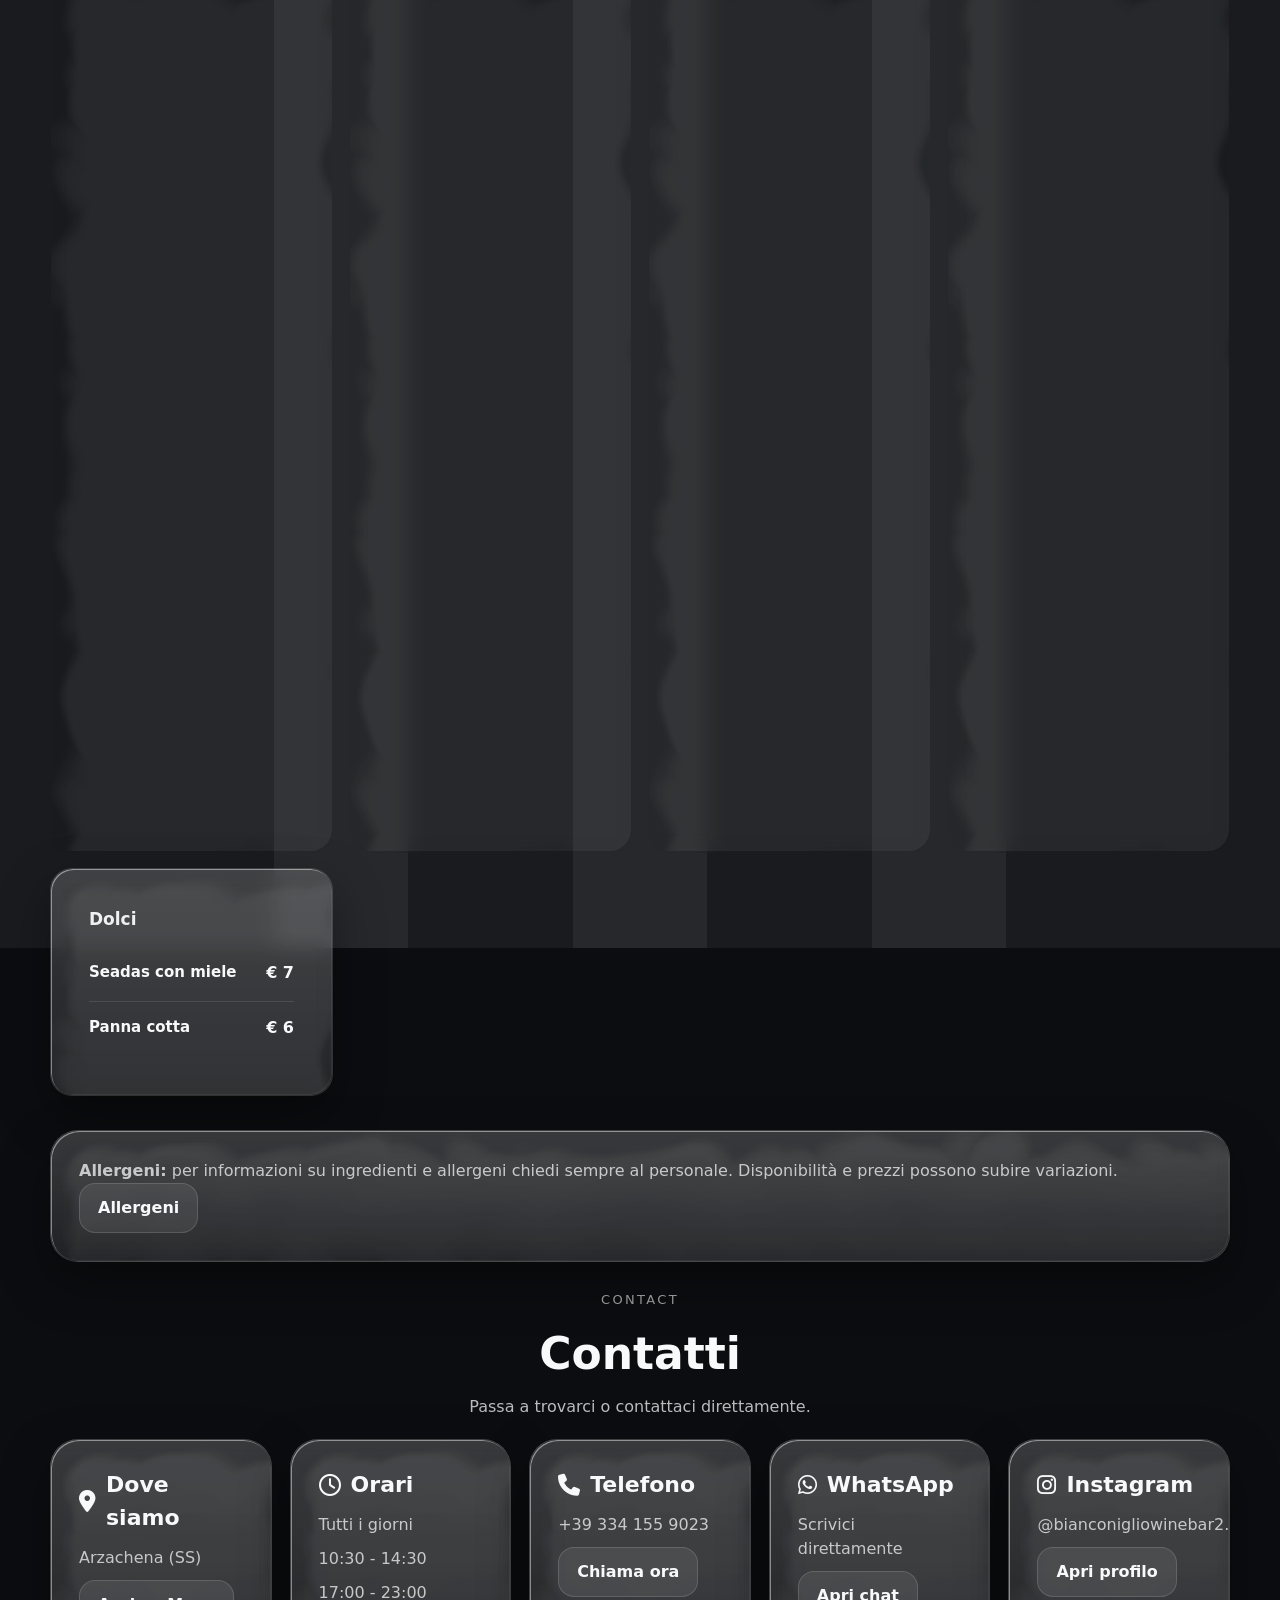
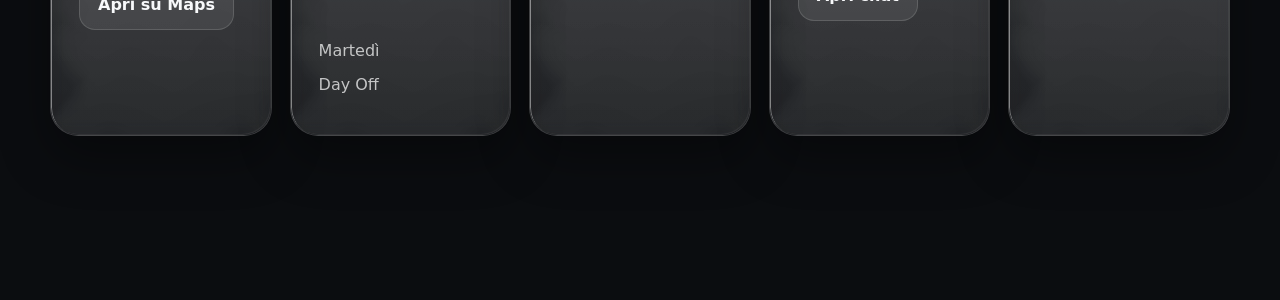
==== commit 0810175b: "Remove hero badges from menu.html Removed hero badges section from the menu." ====
--- a/menu.html
+++ b/menu.html
@@ -83,42 +83,6 @@
                 Un’esperienza pensata per accompagnare aperitivi, serate e momenti speciali.
               </p>
 
-              <div class="heroActions">
-                <a href="index.html" class="btn btnPrimary">
-                  <i class="fa-solid fa-book-open"></i>
-                  Vai alla Home
-                </a>
-
-                <a href="tel:+390000000000" class="btn btnGlass">
-                  <i class="fa-solid fa-phone"></i>
-                  Telefono
-                </a>
-
-                <a href="https://wa.me/390000000000" target="_blank" class="btn btnGlass">
-                  <i class="fa-brands fa-whatsapp"></i>
-                  WhatsApp
-                </a>
-              </div>
-
-              <div class="heroBadges">
-                <span>Wine Selection</span>
-                <span>Cocktail</span>
-                <span>Local Food</span>
-              </div>
-            </div>
-          </div>
-
-          <div class="heroSide glassCard glassInteractive reveal">
-            <div class="glassFilter"></div>
-            <div class="glassOverlay"></div>
-            <div class="glassSpecular"></div>
-
-            <div class="glassContent">
-              <div class="sideBlock">
-                <h3>Menù veloce</h3>
-                <p>Scorri tra le sezioni o contattaci direttamente.</p>
-              </div>
-
               <div class="fakeQr"></div>
 
               <div class="sideButtons">
@@ -129,7 +93,6 @@
                 <a href="#food" class="btn btnGlass">Food</a>
               </div>
             </div>
-          </div>
         </div>
       </section>
 
@@ -413,7 +376,6 @@
               <strong>Il Bianconiglio</strong>
               <p>Selezione di salumi e formaggi, frittini</p>
             </div>
-            <span>S 32€</span>
           </div>
            <div class="menuItem"><div><strong>Il Bianconiglio S</strong></div><span>S 32€</span></div>
           <div class="menuItem"><div><strong>Il Bianconiglio M</strong></div><span>€ 42</span></div>
@@ -547,7 +509,7 @@
             <div class="glassContent contactCard">
               <h3><i class="fa-solid fa-location-dot"></i> Dove siamo</h3>
               <p>Arzachena (SS)</p>
-              <a class="btn btnGlass" target="_blank" href="https://www.google.com/maps/search/?api=1&query=Arzachena%20Bianconiglio%20Wine%20Bar">
+              <a class="btn btnGlass" target="_blank" href="https://shorturl.at/koCfh">
                 Apri su Maps
               </a>
             </div>
@@ -561,7 +523,8 @@
             <div class="glassContent contactCard">
               <h3><i class="fa-regular fa-clock"></i> Orari</h3>
               <p>Tutti i giorni</p>
-              <p>10:30 - 14:30</p></br>
+              <p>10:30 - 14:30</p>
+              <p>17:00 - 23:00</p></br>
               <p>Martedì</p>
               <p>Day Off</p>
             </div>
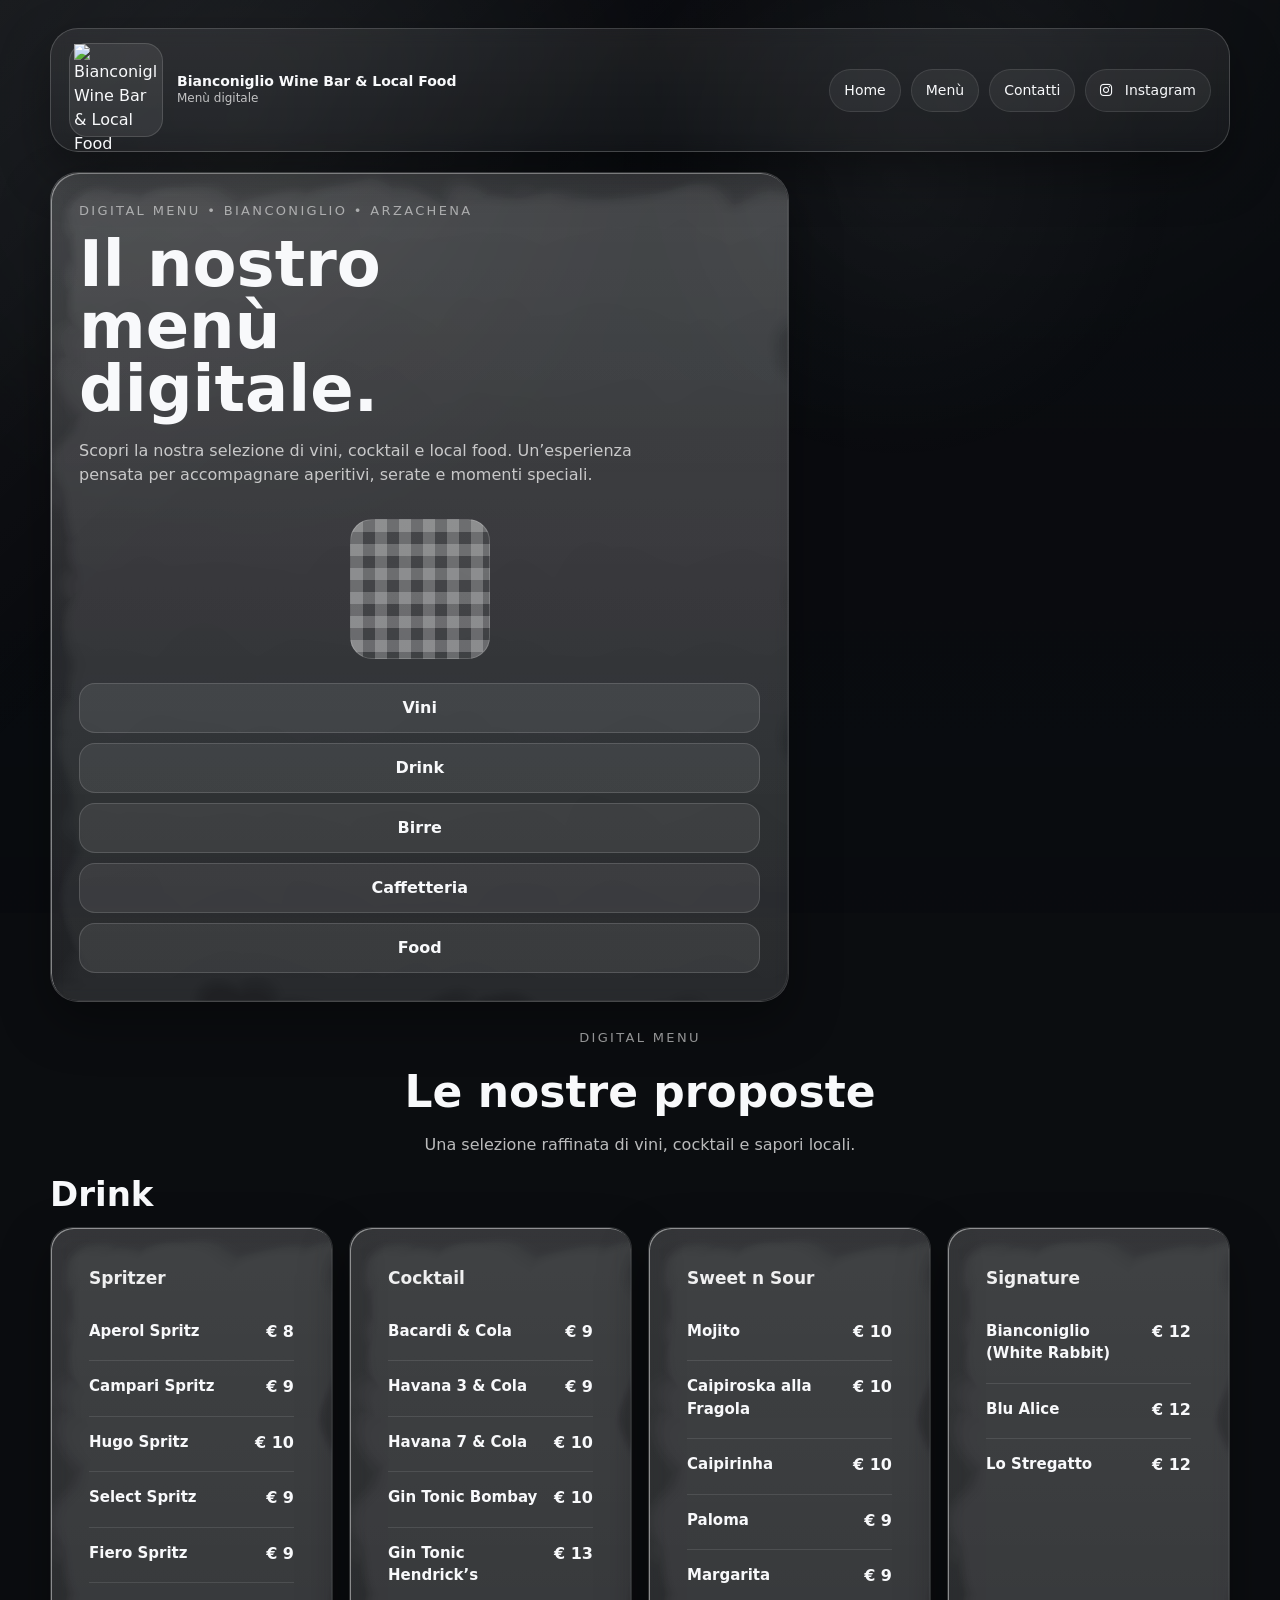
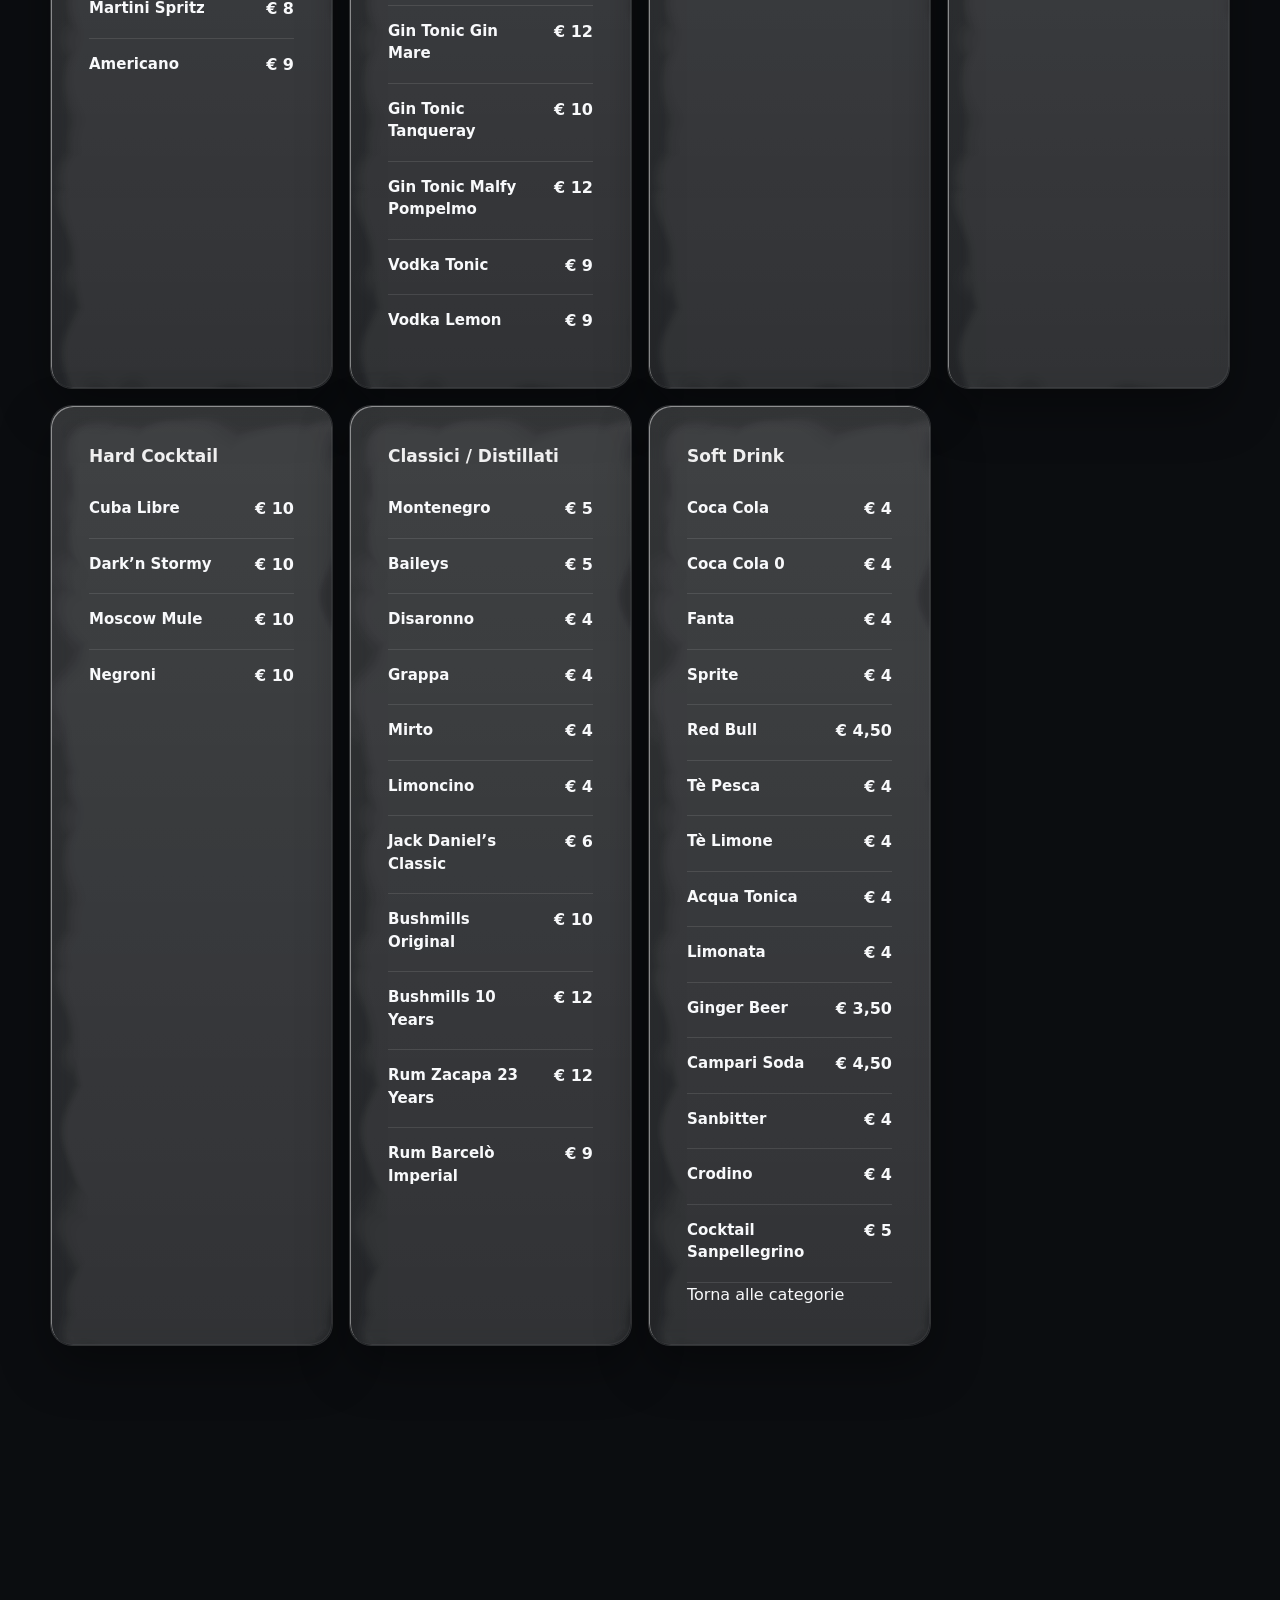
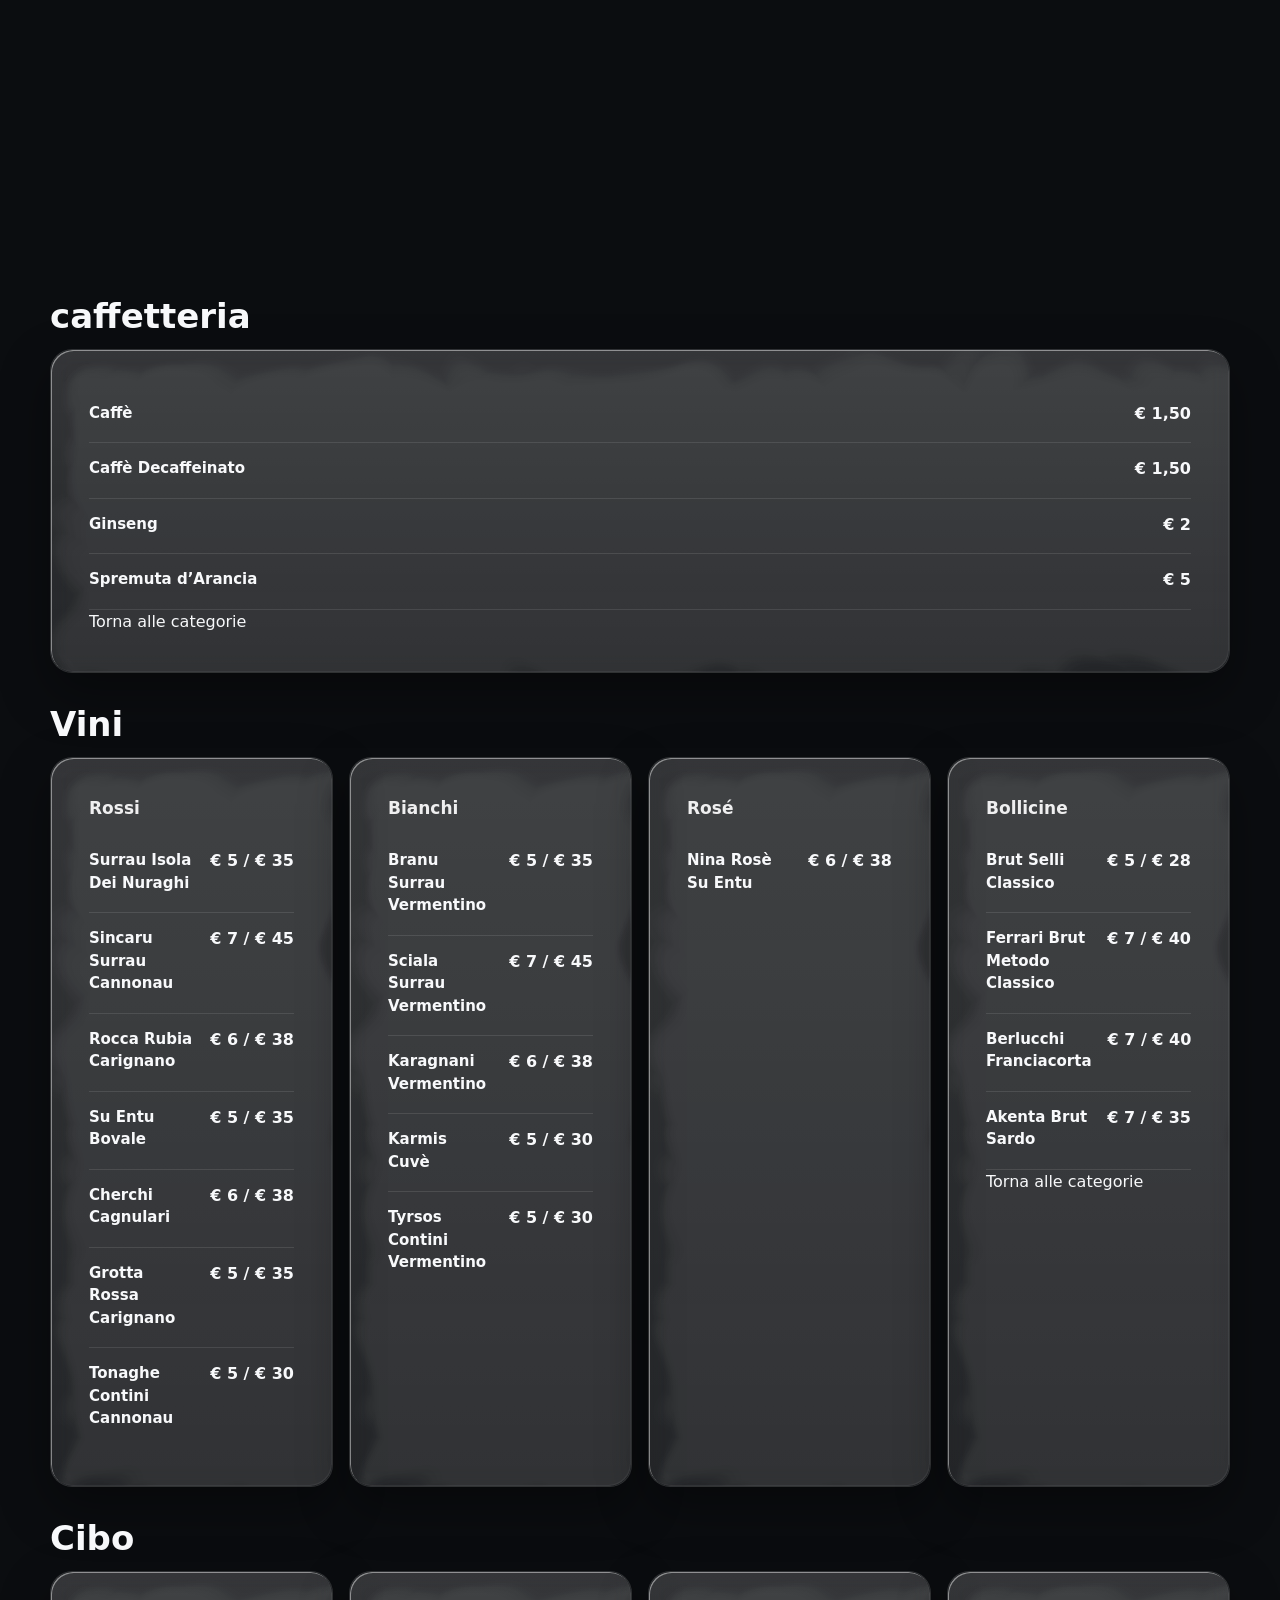
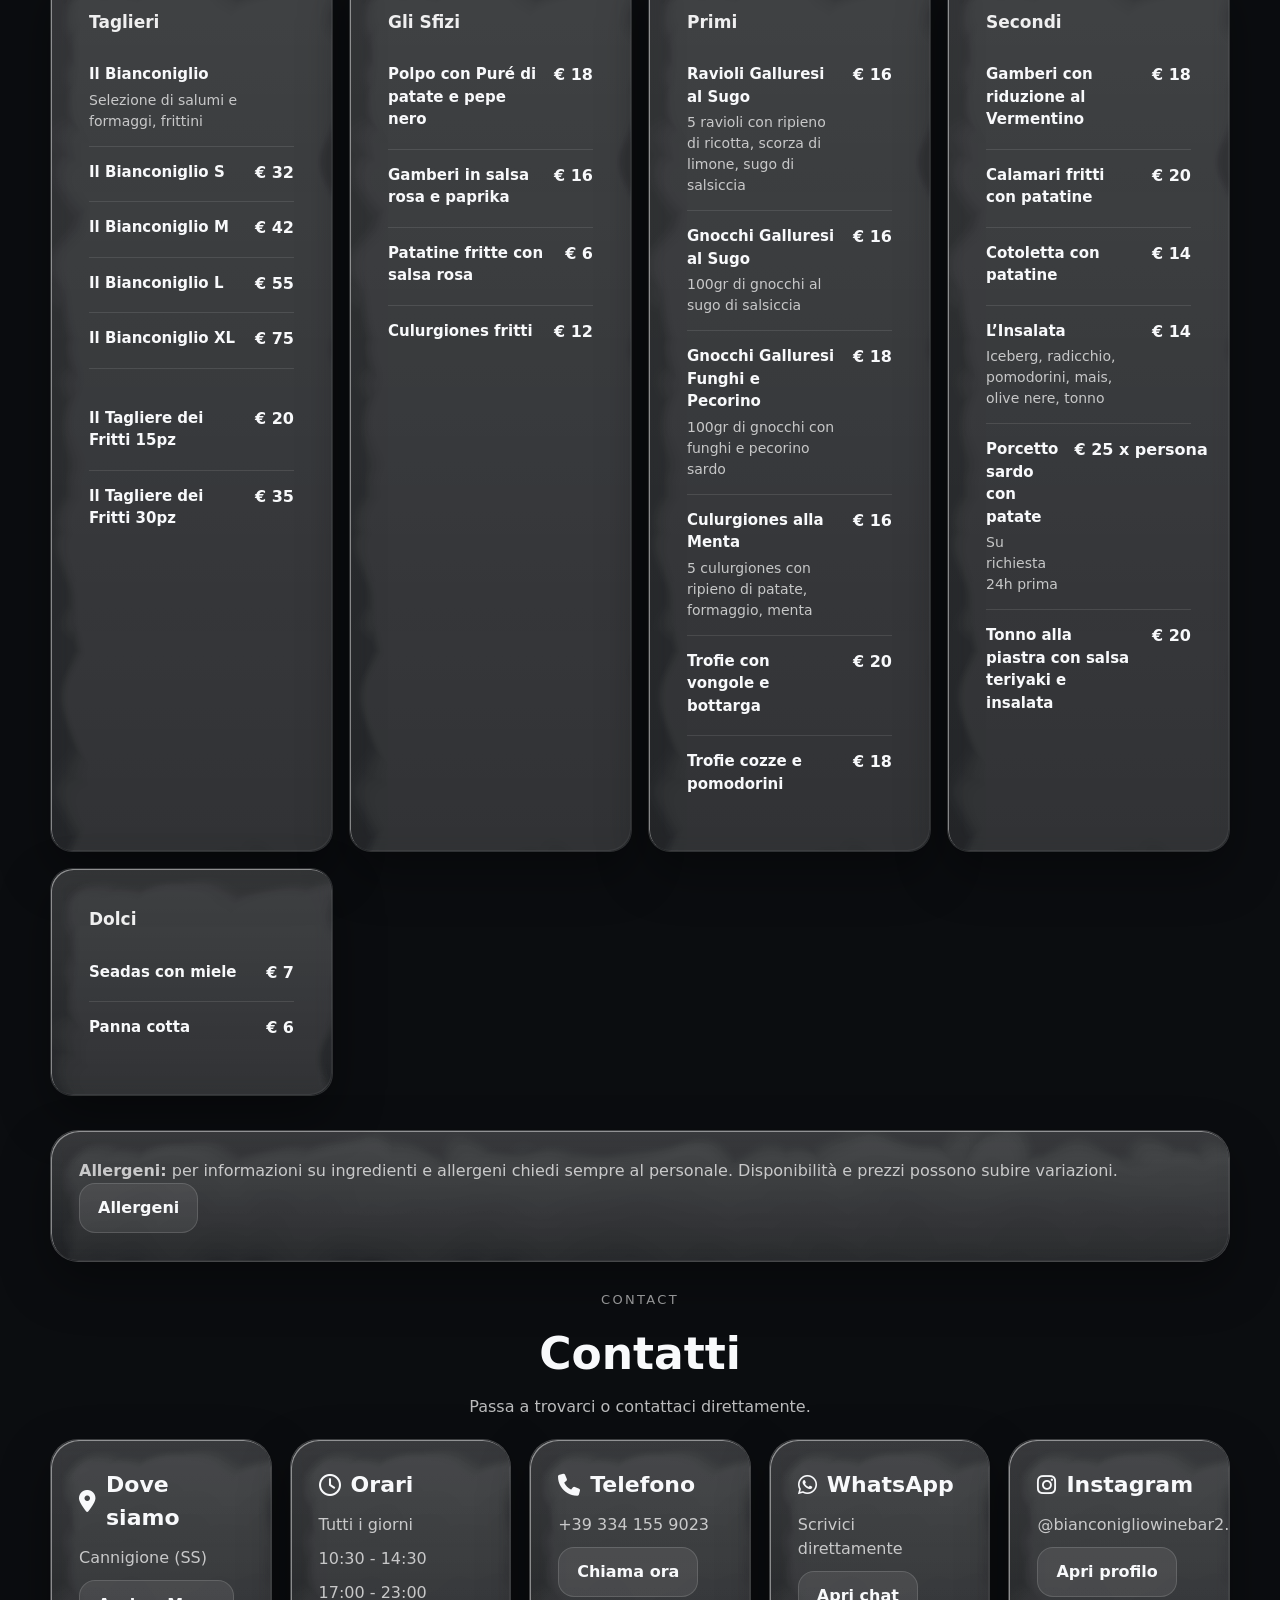
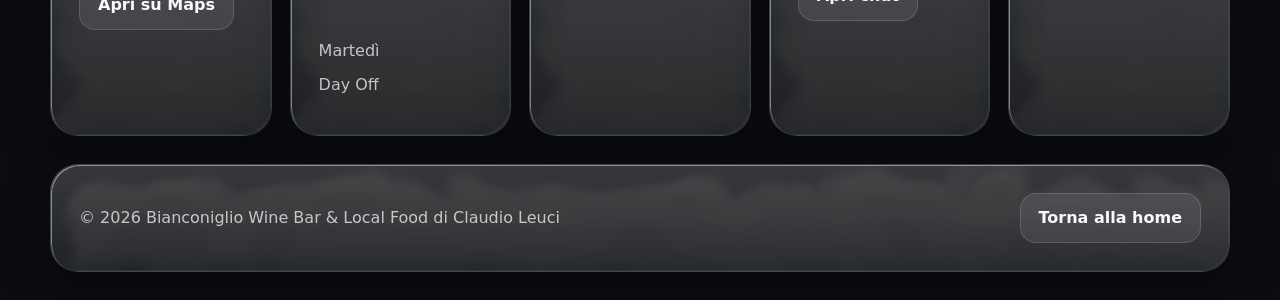
==== commit a88a93fa: "Update menu item prices and location" ====
--- a/menu.html
+++ b/menu.html
@@ -377,7 +377,7 @@
               <p>Selezione di salumi e formaggi, frittini</p>
             </div>
           </div>
-           <div class="menuItem"><div><strong>Il Bianconiglio S</strong></div><span>S 32€</span></div>
+           <div class="menuItem"><div><strong>Il Bianconiglio S</strong></div><span>€ 32</span></div>
           <div class="menuItem"><div><strong>Il Bianconiglio M</strong></div><span>€ 42</span></div>
           <div class="menuItem"><div><strong>Il Bianconiglio L</strong></div><span>€ 55</span></div>
           <div class="menuItem"><div><strong>Il Bianconiglio XL</strong></div><span>€ 75</span></div><br>
@@ -508,7 +508,7 @@
 
             <div class="glassContent contactCard">
               <h3><i class="fa-solid fa-location-dot"></i> Dove siamo</h3>
-              <p>Arzachena (SS)</p>
+              <p>Cannigione (SS)</p>
               <a class="btn btnGlass" target="_blank" href="https://shorturl.at/koCfh">
                 Apri su Maps
               </a>
